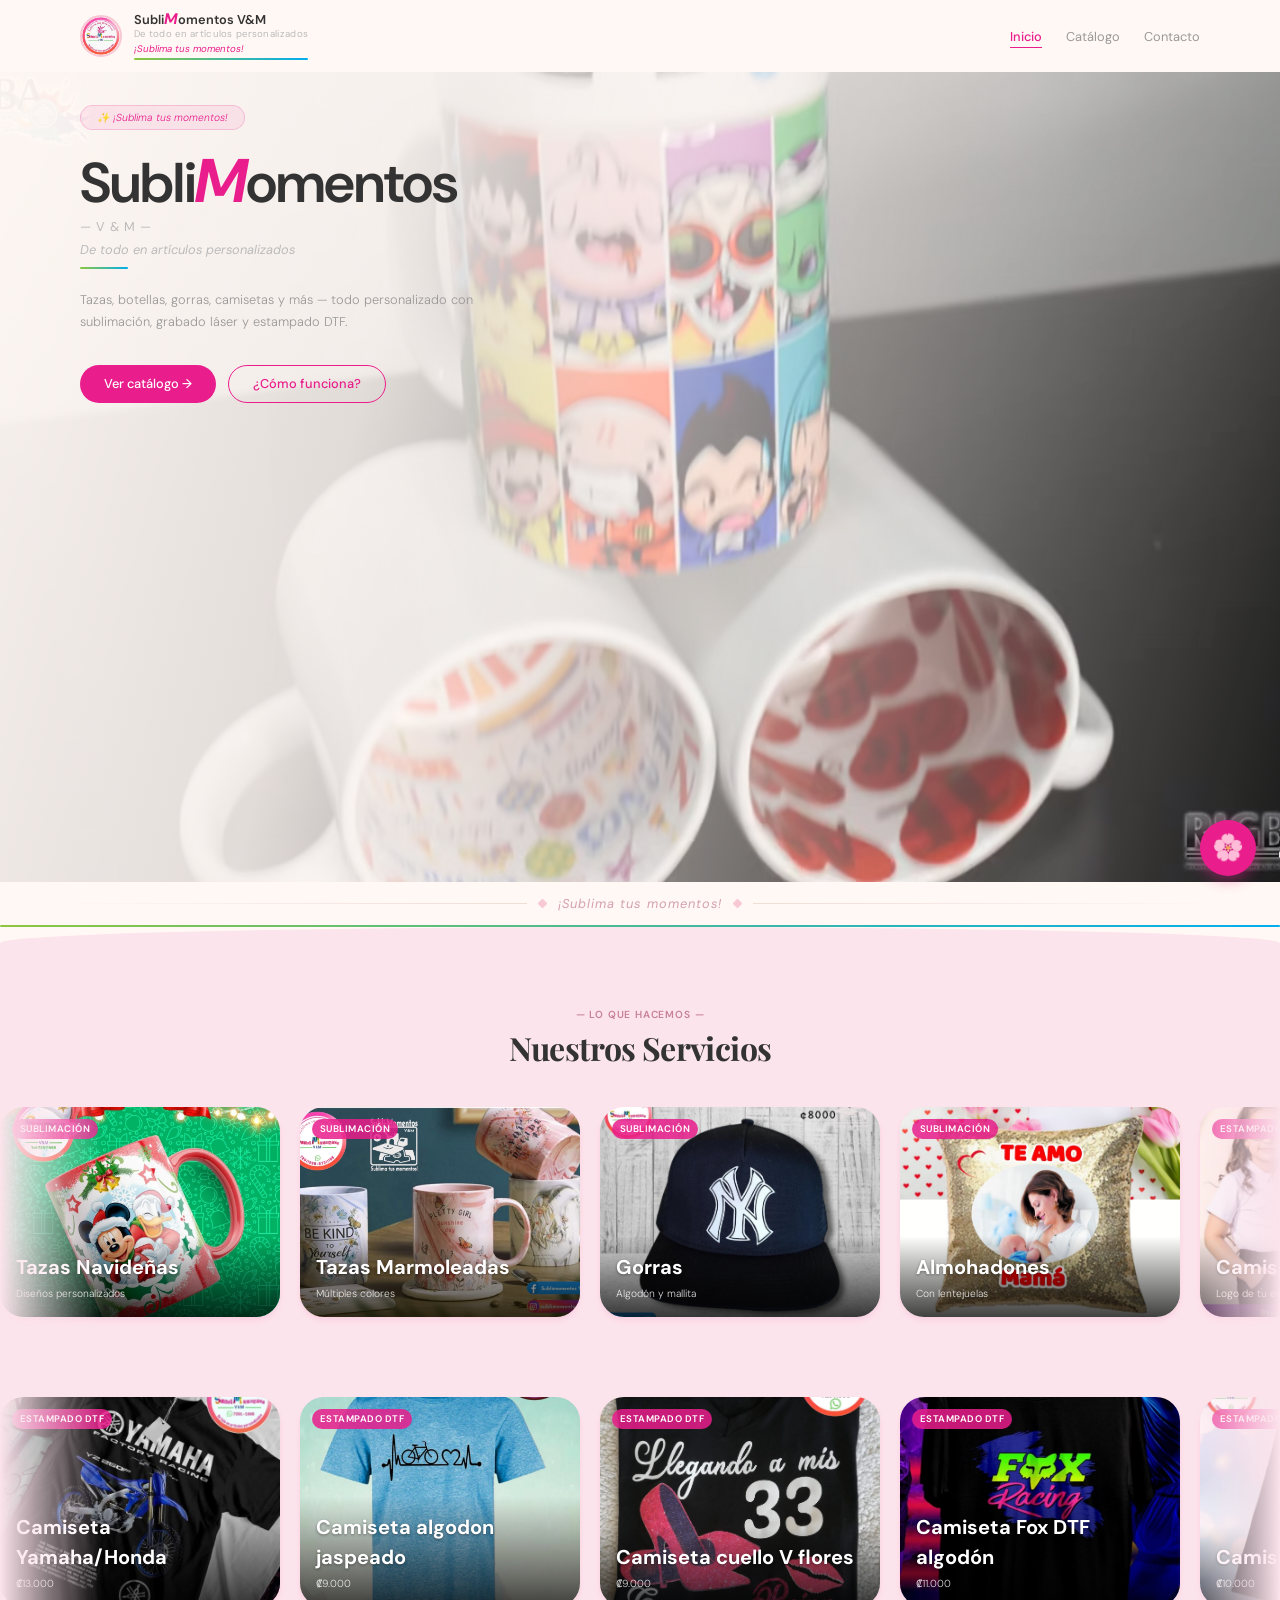
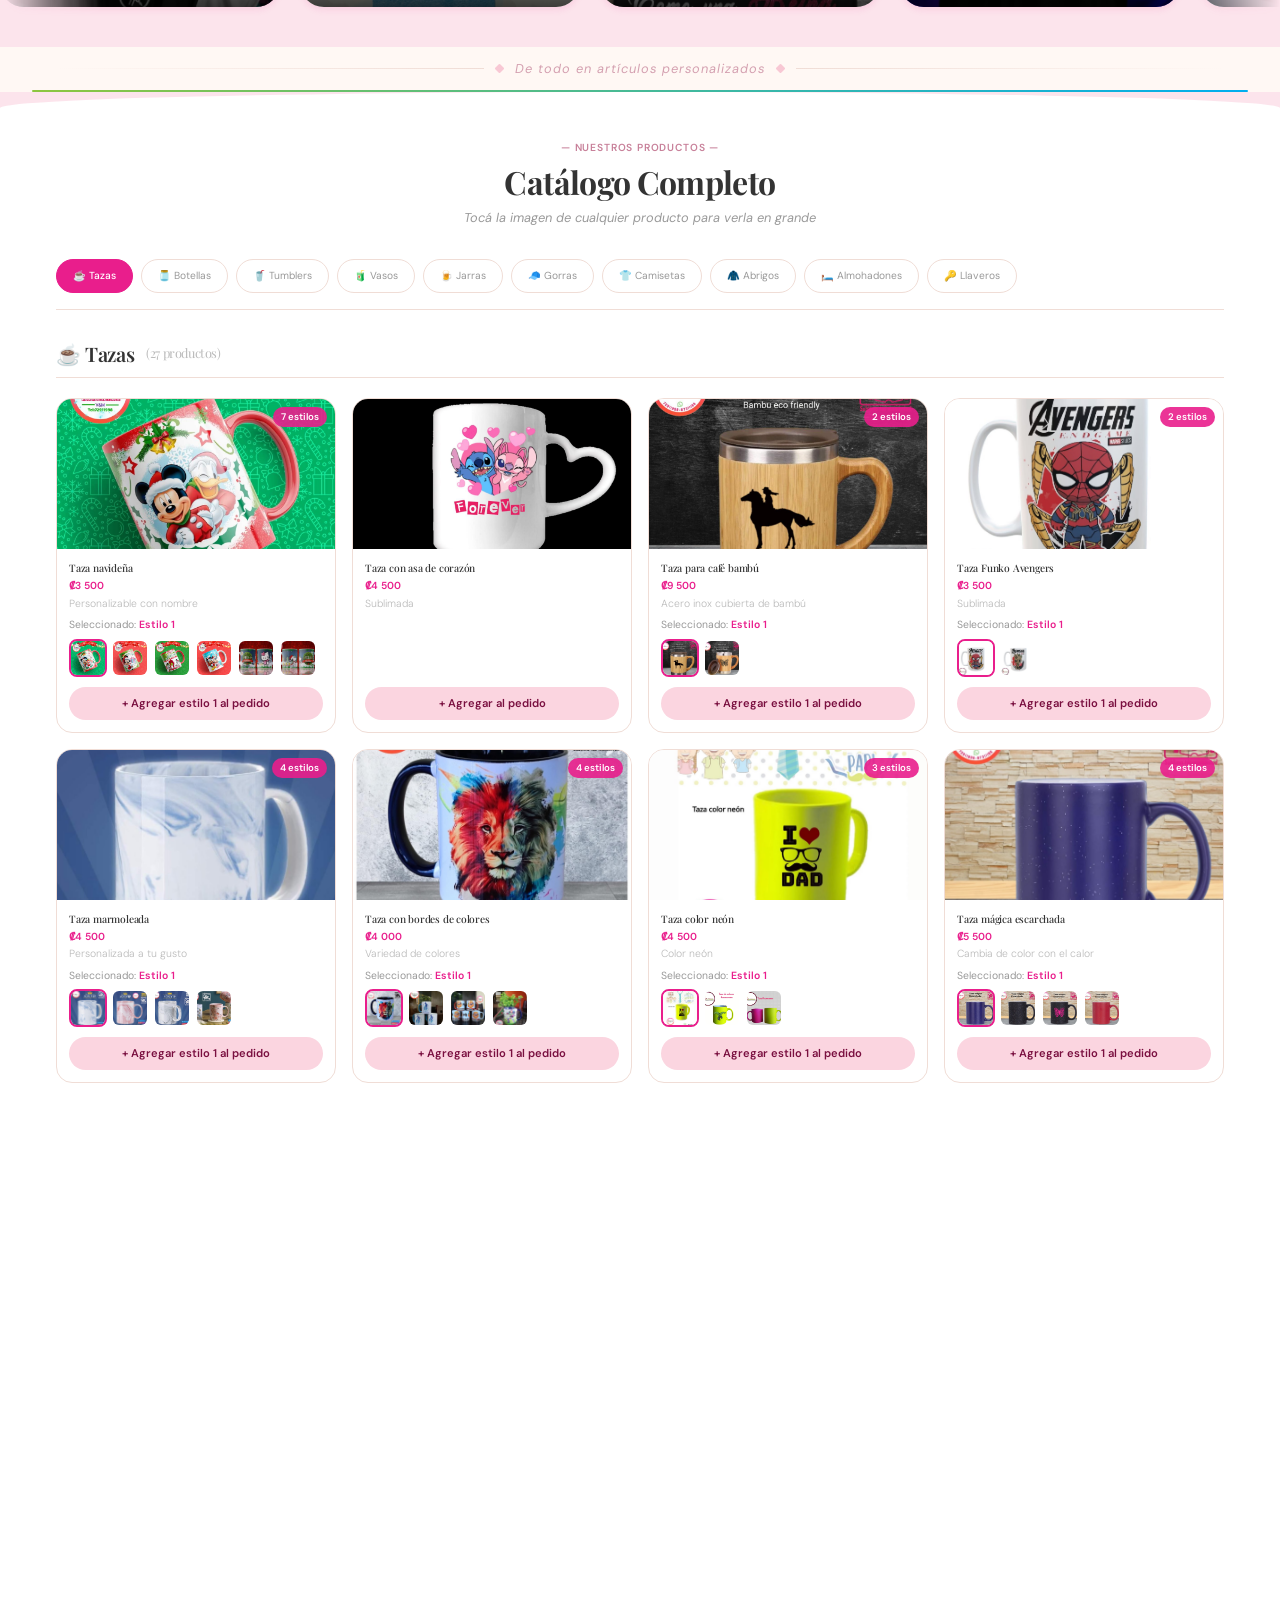
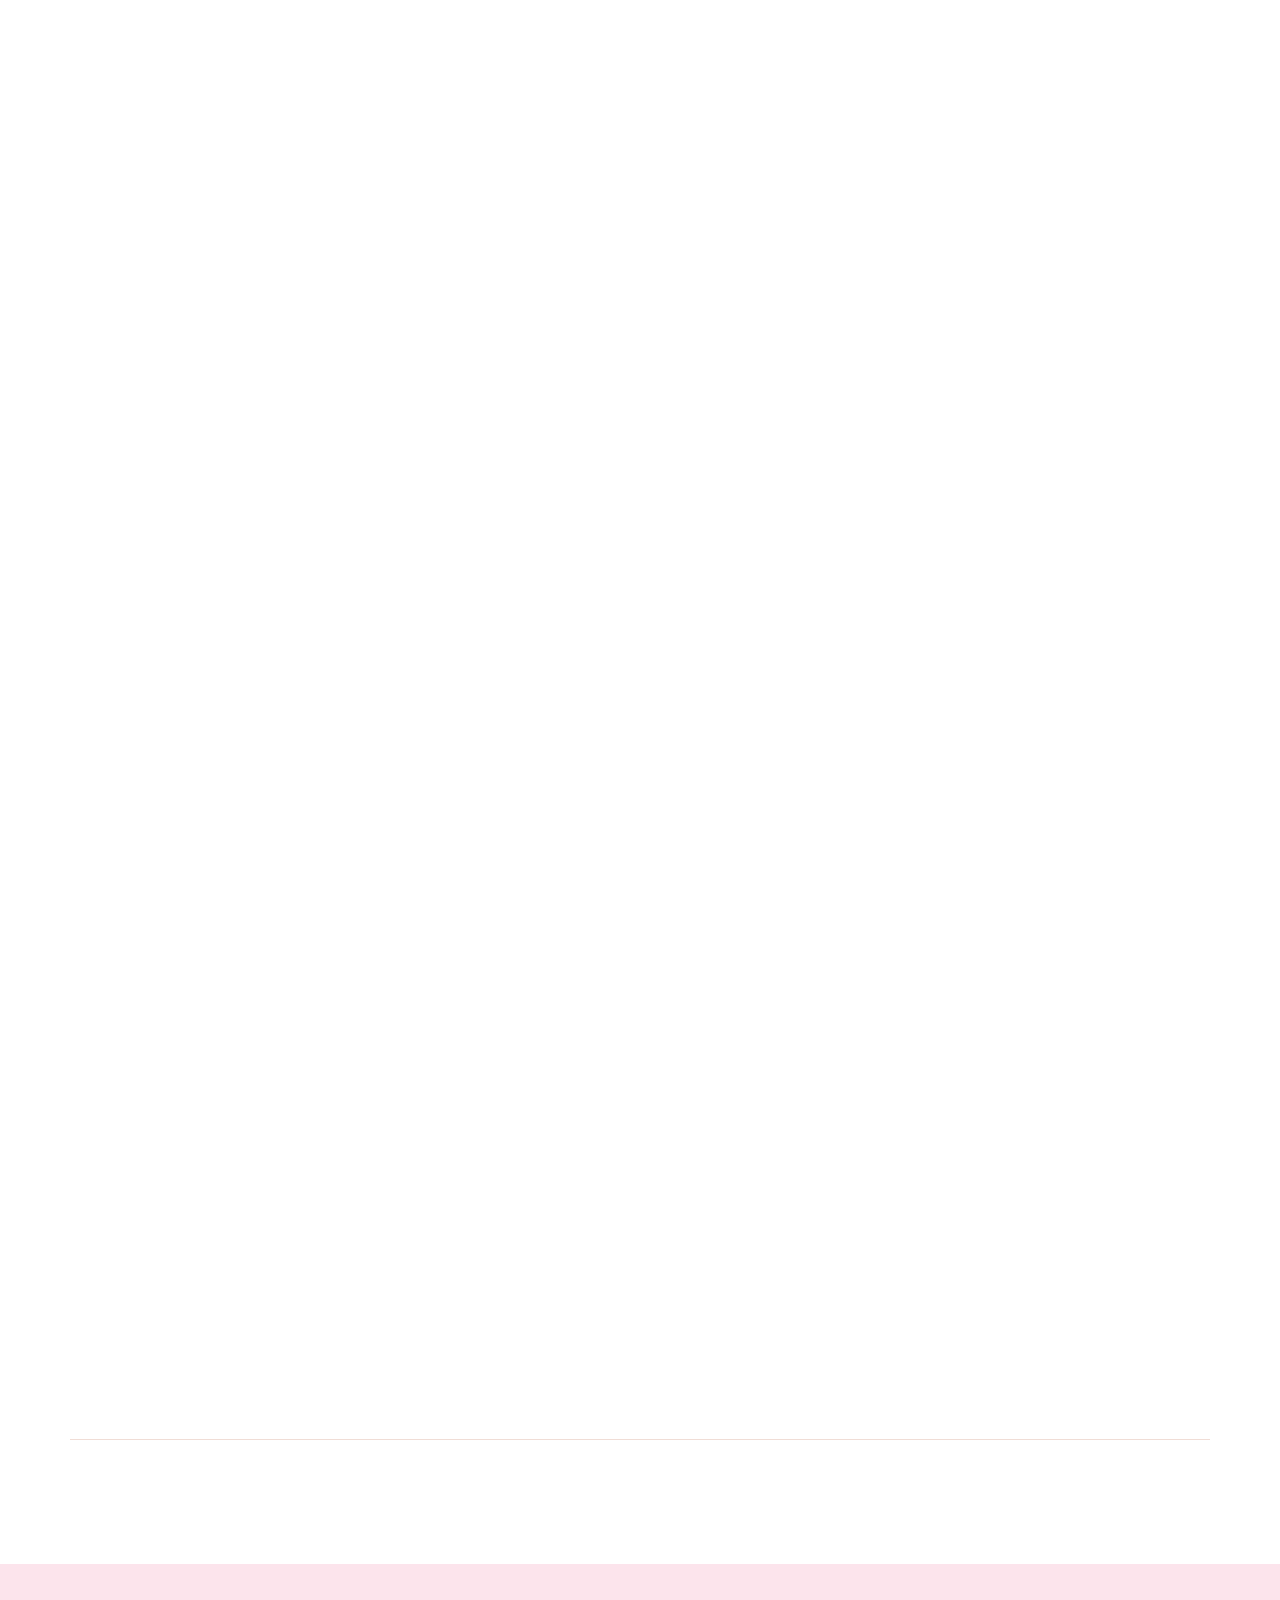
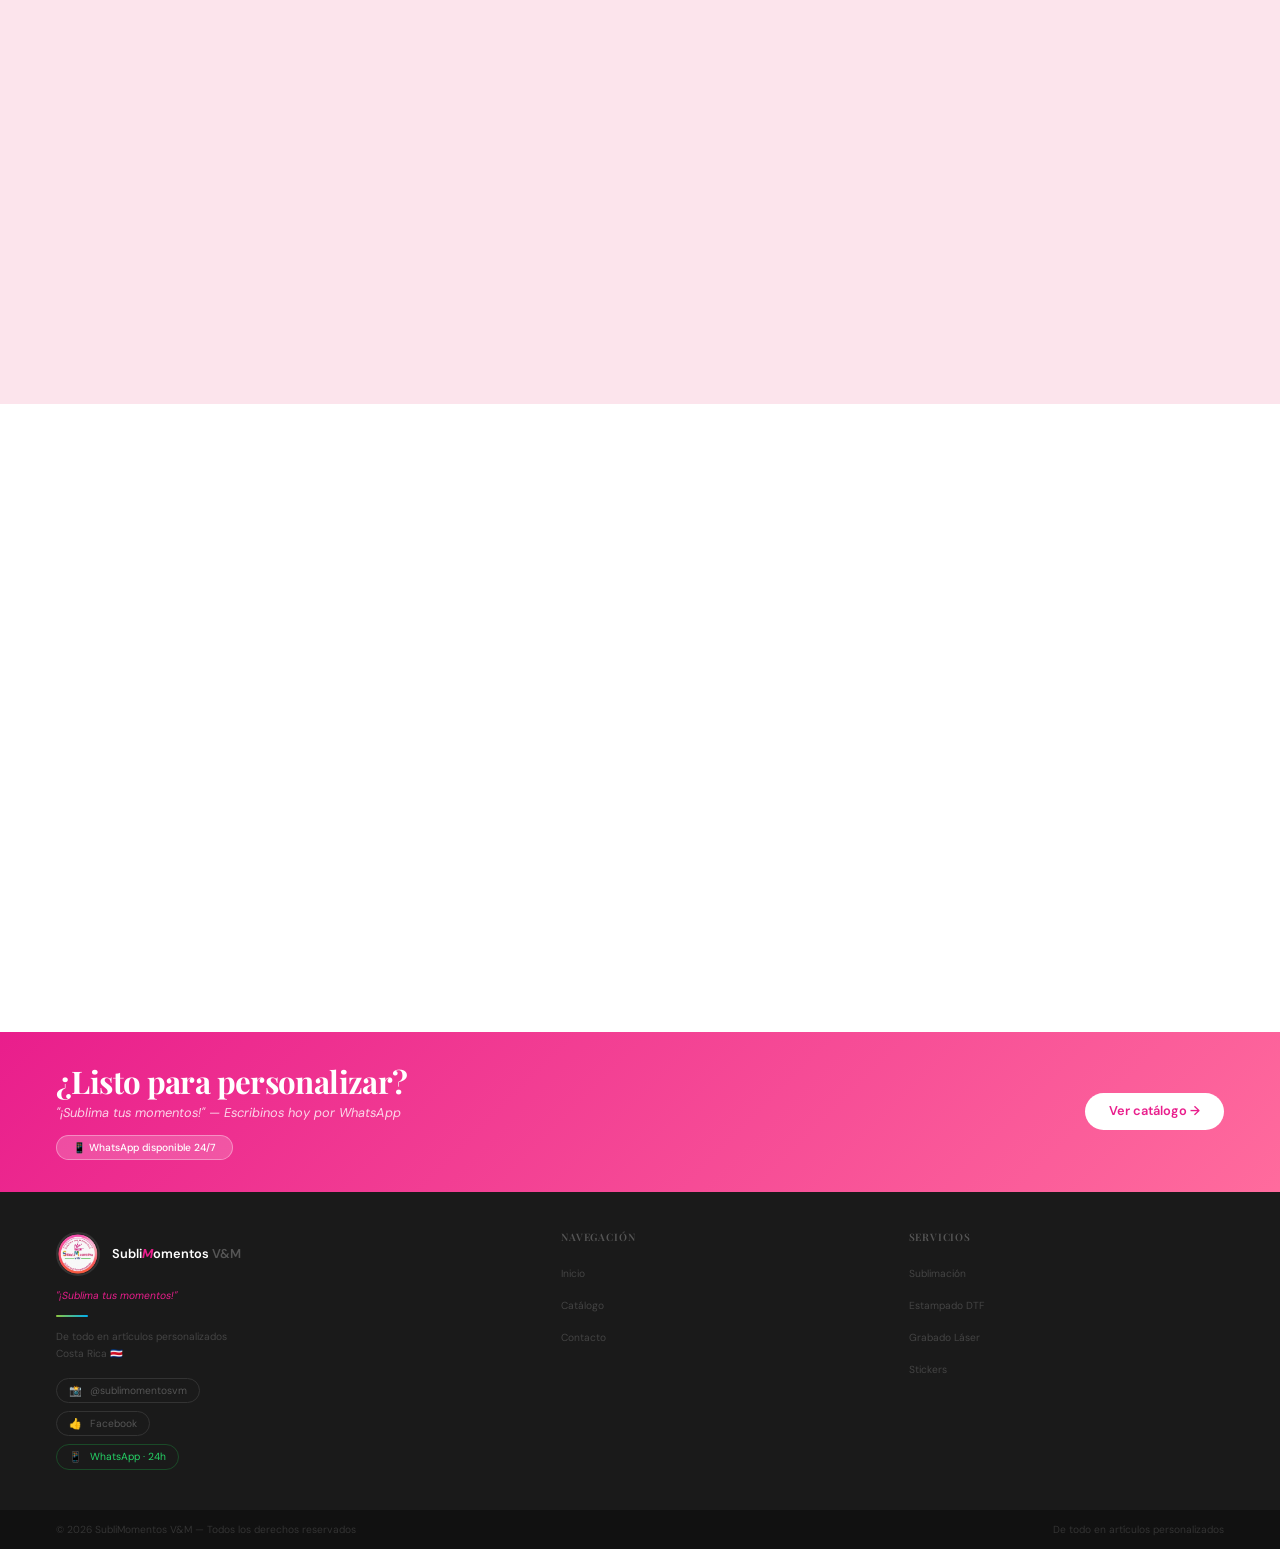
==== index.html @ 1ba8f108 "feat: Se agrego la primera version de la landing page" ====
<!doctype html>
<html lang="es-CR">
  <head>
    <meta charset="UTF-8" />
    <meta name="viewport" content="width=device-width, initial-scale=1.0" />
    <meta name="description" content="SubliMomentos V&M — De todo en artículos personalizados en Costa Rica." />
    <meta name="author" content="SubliMomentos V&M" />
    <meta property="og:title" content="SubliMomentos V&M — ¡Sublima tus momentos!" />
    <meta property="og:type"  content="website" />
    <title>SubliMomentos V&M — ¡Sublima tus momentos!</title>
    <link rel="stylesheet" href="styles/tokens.css" />
    <link rel="stylesheet" href="styles/main.css" />
    <link rel="stylesheet" href="styles/animations.css" />
    <link rel="preload" as="image" href="assets/icons/logo.png" />
    <!-- Three.js + loaders -->
    <script src="https://cdnjs.cloudflare.com/ajax/libs/three.js/r128/three.min.js"></script>
    <script src="https://cdn.jsdelivr.net/npm/three@0.128.0/examples/js/loaders/GLTFLoader.js"></script>
    <script src="https://cdn.jsdelivr.net/npm/three@0.128.0/examples/js/controls/OrbitControls.js"></script>
  </head>
  <body>

    <div id="header-placeholder"></div>
    <a href="#contenido-principal" class="sr-only">Saltar al contenido principal</a>

    <main id="contenido-principal" tabindex="-1">

      <!-- ================================================================
           HERO
           ================================================================ -->
      <section id="inicio" class="hero" aria-labelledby="hero-titulo">

        <video class="hero__video-bg" src="assets/videos/video-sublimacion.mp4"
          autoplay muted loop playsinline preload="auto"
          aria-label="Video del proceso de sublimación"></video>

        <div class="hero__overlay" aria-hidden="true"></div>

        <!-- TEXTO — arriba izquierda -->
        <div class="hero__inner">
          <div class="hero__contenido">
            <p class="hero__eyebrow" aria-hidden="true">✨ ¡Sublima tus momentos!</p>
            <div class="hero__titulo">
              <h1 id="hero-titulo" class="hero__nombre-marca marca__nombre">
                <span class="marca__subli">Subli</span><span class="marca__M">M</span><span class="marca__omentos">omentos</span>
              </h1>
              <span class="hero__vm">— V &amp; M —</span>
              <span class="hero__tagline">De todo en artículos personalizados</span>
              <div class="hero__linea-logo" aria-hidden="true"></div>
            </div>
            <p class="hero__descripcion">
              Tazas, botellas, gorras, camisetas y más — todo personalizado con
              sublimación, grabado láser y estampado DTF.
            </p>
            <div class="hero__acciones">
              <a href="#catalogo" class="btn btn--primario">Ver catálogo →</a>
              <a href="#proceso"  class="btn btn--secundario">¿Cómo funciona?</a>
            </div>
          </div>
        </div>

        <!-- TAZA 3D — derecha, centrada verticalmente -->
        <div class="hero__taza-3d" aria-hidden="true">
          <canvas id="taza-canvas" class="hero__taza-canvas"></canvas>
        </div>

      </section>

      <!-- Separador -->
      <div class="separador contenedor" aria-hidden="true">
        <div class="separador__linea"></div><div class="separador__rombo"></div>
        <span class="separador__texto">¡Sublima tus momentos!</span>
        <div class="separador__rombo"></div><div class="separador__linea separador__linea--derecha"></div>
      </div>
      <div class="linea-logo" aria-hidden="true"></div>
      <div class="ola ola--hacia-rosa" aria-hidden="true"></div>

      <!-- ================================================================
           SERVICIOS
           ================================================================ -->
      <section id="servicios" class="servicios" aria-labelledby="servicios-titulo">
        <div class="contenedor">
          <header class="seccion-header reveal-hidden">
            <p class="seccion-header__eyebrow">— Lo que hacemos —</p>
            <h2 id="servicios-titulo" class="seccion-header__titulo">Nuestros Servicios</h2>
          </header>
        </div>
        <div class="servicios-cinta" aria-label="Galería de servicios">
          <div class="servicios-cinta__pista">
            <div class="slide-servicio"><img src="assets/images/taza-navidad-1.png" alt="Taza navideña" class="slide-servicio__imagen" loading="lazy" /><div class="slide-servicio__badge">Sublimación</div><div class="slide-servicio__overlay"><p class="slide-servicio__titulo">Tazas Navideñas</p><p class="slide-servicio__desc">Diseños personalizados</p></div></div>
            <div class="slide-servicio"><img src="assets/images/taza-marmoleada-todas.jpeg" alt="Tazas marmoleadas" class="slide-servicio__imagen" loading="lazy" /><div class="slide-servicio__badge">Sublimación</div><div class="slide-servicio__overlay"><p class="slide-servicio__titulo">Tazas Marmoleadas</p><p class="slide-servicio__desc">Múltiples colores</p></div></div>
            <div class="slide-servicio"><img src="assets/images/gorra-plana.jpeg" alt="Gorra" class="slide-servicio__imagen" loading="lazy" /><div class="slide-servicio__badge">Sublimación</div><div class="slide-servicio__overlay"><p class="slide-servicio__titulo">Gorras</p><p class="slide-servicio__desc">Algodón y mallita</p></div></div>
            <div class="slide-servicio"><img src="assets/images/almohadones-lentejuelas-mama-1.jpeg" alt="Almohadón" class="slide-servicio__imagen" loading="lazy" /><div class="slide-servicio__badge">Sublimación</div><div class="slide-servicio__overlay"><p class="slide-servicio__titulo">Almohadones</p><p class="slide-servicio__desc">Con lentejuelas</p></div></div>
            <div class="slide-servicio"><img src="assets/images/camisas-estudiantiles.jpeg" alt="Camisas" class="slide-servicio__imagen" loading="lazy" /><div class="slide-servicio__badge">Estampado DTF</div><div class="slide-servicio__overlay"><p class="slide-servicio__titulo">Camisas Estudiantiles</p><p class="slide-servicio__desc">Logo de tu escuela</p></div></div>
            <div class="slide-servicio"><img src="assets/images/jarra-termica-1.jpeg" alt="Jarra" class="slide-servicio__imagen" loading="lazy" /><div class="slide-servicio__badge">Grabado Láser</div><div class="slide-servicio__overlay"><p class="slide-servicio__titulo">Jarras Térmicas</p><p class="slide-servicio__desc">Diseño permanente</p></div></div>
            <div class="slide-servicio"><img src="assets/images/vasos-plasticos-pajilla-1.jpeg" alt="Vasos" class="slide-servicio__imagen" loading="lazy" /><div class="slide-servicio__badge">Sublimación</div><div class="slide-servicio__overlay"><p class="slide-servicio__titulo">Vasos con Pajilla</p><p class="slide-servicio__desc">Personalizados</p></div></div>
            <div class="slide-servicio"><img src="assets/images/taza-escarchada-roja.jpeg" alt="Taza mágica" class="slide-servicio__imagen" loading="lazy" /><div class="slide-servicio__badge">Sublimación</div><div class="slide-servicio__overlay"><p class="slide-servicio__titulo">Tazas Mágicas</p><p class="slide-servicio__desc">Cambian de color</p></div></div>
            <div class="slide-servicio"><img src="assets/images/almohadon-datos-1.jpeg" alt="Almohadón datos" class="slide-servicio__imagen" loading="lazy" /><div class="slide-servicio__badge">Sublimación</div><div class="slide-servicio__overlay"><p class="slide-servicio__titulo">Almohadón con Datos</p><p class="slide-servicio__desc">Nombre y fecha</p></div></div>
            <div class="slide-servicio"><img src="assets/images/jarra-cervecera-1.jpeg" alt="Jarra cervecera" class="slide-servicio__imagen" loading="lazy" /><div class="slide-servicio__badge">Sublimación</div><div class="slide-servicio__overlay"><p class="slide-servicio__titulo">Jarras Cerveceras</p><p class="slide-servicio__desc">Ediciones especiales</p></div></div>
            <!-- SET 2 -->
            <div class="slide-servicio" aria-hidden="true"><img src="assets/images/taza-navidad-1.png" alt="" class="slide-servicio__imagen" loading="lazy" /><div class="slide-servicio__badge">Sublimación</div><div class="slide-servicio__overlay"><p class="slide-servicio__titulo">Tazas Navideñas</p><p class="slide-servicio__desc">Diseños personalizados</p></div></div>
            <div class="slide-servicio" aria-hidden="true"><img src="assets/images/taza-marmoleada-todas.jpeg" alt="" class="slide-servicio__imagen" loading="lazy" /><div class="slide-servicio__badge">Sublimación</div><div class="slide-servicio__overlay"><p class="slide-servicio__titulo">Tazas Marmoleadas</p><p class="slide-servicio__desc">Múltiples colores</p></div></div>
            <div class="slide-servicio" aria-hidden="true"><img src="assets/images/gorra-plana.jpeg" alt="" class="slide-servicio__imagen" loading="lazy" /><div class="slide-servicio__badge">Sublimación</div><div class="slide-servicio__overlay"><p class="slide-servicio__titulo">Gorras</p><p class="slide-servicio__desc">Algodón y mallita</p></div></div>
            <div class="slide-servicio" aria-hidden="true"><img src="assets/images/almohadones-lentejuelas-mama-1.jpeg" alt="" class="slide-servicio__imagen" loading="lazy" /><div class="slide-servicio__badge">Sublimación</div><div class="slide-servicio__overlay"><p class="slide-servicio__titulo">Almohadones</p><p class="slide-servicio__desc">Con lentejuelas</p></div></div>
            <div class="slide-servicio" aria-hidden="true"><img src="assets/images/camisas-estudiantiles.jpeg" alt="" class="slide-servicio__imagen" loading="lazy" /><div class="slide-servicio__badge">Estampado DTF</div><div class="slide-servicio__overlay"><p class="slide-servicio__titulo">Camisas Estudiantiles</p><p class="slide-servicio__desc">Logo de tu escuela</p></div></div>
            <div class="slide-servicio" aria-hidden="true"><img src="assets/images/jarra-termica-1.jpeg" alt="" class="slide-servicio__imagen" loading="lazy" /><div class="slide-servicio__badge">Grabado Láser</div><div class="slide-servicio__overlay"><p class="slide-servicio__titulo">Jarras Térmicas</p><p class="slide-servicio__desc">Diseño permanente</p></div></div>
            <div class="slide-servicio" aria-hidden="true"><img src="assets/images/vasos-plasticos-pajilla-1.jpeg" alt="" class="slide-servicio__imagen" loading="lazy" /><div class="slide-servicio__badge">Sublimación</div><div class="slide-servicio__overlay"><p class="slide-servicio__titulo">Vasos con Pajilla</p><p class="slide-servicio__desc">Personalizados</p></div></div>
            <div class="slide-servicio" aria-hidden="true"><img src="assets/images/taza-escarchada-roja.jpeg" alt="" class="slide-servicio__imagen" loading="lazy" /><div class="slide-servicio__badge">Sublimación</div><div class="slide-servicio__overlay"><p class="slide-servicio__titulo">Tazas Mágicas</p><p class="slide-servicio__desc">Cambian de color</p></div></div>
            <div class="slide-servicio" aria-hidden="true"><img src="assets/images/almohadon-datos-1.jpeg" alt="" class="slide-servicio__imagen" loading="lazy" /><div class="slide-servicio__badge">Sublimación</div><div class="slide-servicio__overlay"><p class="slide-servicio__titulo">Almohadón con Datos</p><p class="slide-servicio__desc">Nombre y fecha</p></div></div>
            <div class="slide-servicio" aria-hidden="true"><img src="assets/images/jarra-cervecera-1.jpeg" alt="" class="slide-servicio__imagen" loading="lazy" /><div class="slide-servicio__badge">Sublimación</div><div class="slide-servicio__overlay"><p class="slide-servicio__titulo">Jarras Cerveceras</p><p class="slide-servicio__desc">Ediciones especiales</p></div></div>
          </div>
        </div>

      <!-- ================================================================
           SEGUNDO CARRUSEL — Nuevos productos (dirección opuesta)
           ================================================================ -->
      <div class="servicios-cinta" aria-label="Galería de nuevos productos">
        <div class="servicios-cinta__pista servicios-cinta__pista--inversa">
            <div class="slide-servicio"><img src="assets/images/camiseta-yamaha-honda-tela-algodon-o-deportiva-1.jpeg" alt="Camiseta Yamaha/Honda" class="slide-servicio__imagen" loading="lazy" /><div class="slide-servicio__badge">Estampado DTF</div><div class="slide-servicio__overlay"><p class="slide-servicio__titulo">Camiseta Yamaha/Honda</p><p class="slide-servicio__desc">₡13.000</p></div></div>
            <div class="slide-servicio"><img src="assets/images/camiseta-algodon-jaspeado-1.jpeg" alt="Camiseta algodon jaspeado" class="slide-servicio__imagen" loading="lazy" /><div class="slide-servicio__badge">Estampado DTF</div><div class="slide-servicio__overlay"><p class="slide-servicio__titulo">Camiseta algodon jaspeado</p><p class="slide-servicio__desc">₡9.000</p></div></div>
            <div class="slide-servicio"><img src="assets/images/camiseta-cuello-v-color-negra-detalles-flores-1.jpeg" alt="Camiseta cuello V flores" class="slide-servicio__imagen" loading="lazy" /><div class="slide-servicio__badge">Estampado DTF</div><div class="slide-servicio__overlay"><p class="slide-servicio__titulo">Camiseta cuello V flores</p><p class="slide-servicio__desc">₡9.000</p></div></div>
            <div class="slide-servicio"><img src="assets/images/camiseta-de-algodon-coleccion-fox-personalizadas-con-dtf-1.jpeg" alt="Camiseta Fox DTF algodón" class="slide-servicio__imagen" loading="lazy" /><div class="slide-servicio__badge">Estampado DTF</div><div class="slide-servicio__overlay"><p class="slide-servicio__titulo">Camiseta Fox DTF algodón</p><p class="slide-servicio__desc">₡11.000</p></div></div>
            <div class="slide-servicio"><img src="assets/images/camiseta-negra-algodon-personalizada-con-dtf-1.jpeg" alt="Camiseta negra DTF" class="slide-servicio__imagen" loading="lazy" /><div class="slide-servicio__badge">Estampado DTF</div><div class="slide-servicio__overlay"><p class="slide-servicio__titulo">Camiseta negra DTF</p><p class="slide-servicio__desc">₡10.000</p></div></div>
            <div class="slide-servicio"><img src="assets/images/grabado-laser-1.jpeg" alt="Grabado Laser" class="slide-servicio__imagen" loading="lazy" /><div class="slide-servicio__badge">Grabado Láser</div><div class="slide-servicio__overlay"><p class="slide-servicio__titulo">Grabado Laser</p><p class="slide-servicio__desc">₡13.000</p></div></div>
            <div class="slide-servicio"><img src="assets/images/onz-tumbler-1.png" alt="Tumbler 20 oz" class="slide-servicio__imagen" loading="lazy" /><div class="slide-servicio__badge">Grabado Láser</div><div class="slide-servicio__overlay"><p class="slide-servicio__titulo">Tumbler 20 oz</p><p class="slide-servicio__desc">₡12.000</p></div></div>
            <div class="slide-servicio"><img src="assets/images/tumbler-1.jpeg" alt="Tumbler" class="slide-servicio__imagen" loading="lazy" /><div class="slide-servicio__badge">Grabado Láser</div><div class="slide-servicio__overlay"><p class="slide-servicio__titulo">Tumbler</p><p class="slide-servicio__desc">₡12.000</p></div></div>
            <div class="slide-servicio"><img src="assets/images/tumbler-degradado-1.jpeg" alt="Tumbler Degradado" class="slide-servicio__imagen" loading="lazy" /><div class="slide-servicio__badge">Grabado Láser</div><div class="slide-servicio__overlay"><p class="slide-servicio__titulo">Tumbler Degradado</p><p class="slide-servicio__desc">₡13.000</p></div></div>
            <div class="slide-servicio"><img src="assets/images/botella-bambu-1.png" alt="Botella bambu" class="slide-servicio__imagen" loading="lazy" /><div class="slide-servicio__badge">Personalizada</div><div class="slide-servicio__overlay"><p class="slide-servicio__titulo">Botella bambu</p><p class="slide-servicio__desc">₡15.000</p></div></div>
            <div class="slide-servicio"><img src="assets/images/botella-degradado-doble-acero-dise-u00f1os-en-grabado-laser-1.jpeg" alt="Botella degradado grabado láser" class="slide-servicio__imagen" loading="lazy" /><div class="slide-servicio__badge">Personalizada</div><div class="slide-servicio__overlay"><p class="slide-servicio__titulo">Botella degradado grabado láser</p><p class="slide-servicio__desc">₡16.000</p></div></div>
            <div class="slide-servicio"><img src="assets/images/botella-grabado-lazer-personalizada-1.jpeg" alt="Botella grabado lazer personalizada" class="slide-servicio__imagen" loading="lazy" /><div class="slide-servicio__badge">Personalizada</div><div class="slide-servicio__overlay"><p class="slide-servicio__titulo">Botella grabado lazer personalizada</p><p class="slide-servicio__desc">₡16.000</p></div></div>
            <div class="slide-servicio"><img src="assets/images/botella-tapa-rosca-con-pajilla-500-ml-1.jpeg" alt="Botella tapa rosca pajilla 500 ml" class="slide-servicio__imagen" loading="lazy" /><div class="slide-servicio__badge">Personalizada</div><div class="slide-servicio__overlay"><p class="slide-servicio__titulo">Botella tapa rosca pajilla 500 ml</p><p class="slide-servicio__desc">₡7.000</p></div></div>
            <div class="slide-servicio" aria-hidden="true"><img src="assets/images/camiseta-yamaha-honda-tela-algodon-o-deportiva-1.jpeg" alt="" class="slide-servicio__imagen" loading="lazy" /><div class="slide-servicio__badge">Estampado DTF</div><div class="slide-servicio__overlay"><p class="slide-servicio__titulo">Camiseta Yamaha/Honda</p><p class="slide-servicio__desc">₡13.000</p></div></div>
            <div class="slide-servicio" aria-hidden="true"><img src="assets/images/camiseta-algodon-jaspeado-1.jpeg" alt="" class="slide-servicio__imagen" loading="lazy" /><div class="slide-servicio__badge">Estampado DTF</div><div class="slide-servicio__overlay"><p class="slide-servicio__titulo">Camiseta algodon jaspeado</p><p class="slide-servicio__desc">₡9.000</p></div></div>
            <div class="slide-servicio" aria-hidden="true"><img src="assets/images/camiseta-cuello-v-color-negra-detalles-flores-1.jpeg" alt="" class="slide-servicio__imagen" loading="lazy" /><div class="slide-servicio__badge">Estampado DTF</div><div class="slide-servicio__overlay"><p class="slide-servicio__titulo">Camiseta cuello V flores</p><p class="slide-servicio__desc">₡9.000</p></div></div>
            <div class="slide-servicio" aria-hidden="true"><img src="assets/images/camiseta-de-algodon-coleccion-fox-personalizadas-con-dtf-1.jpeg" alt="" class="slide-servicio__imagen" loading="lazy" /><div class="slide-servicio__badge">Estampado DTF</div><div class="slide-servicio__overlay"><p class="slide-servicio__titulo">Camiseta Fox DTF algodón</p><p class="slide-servicio__desc">₡11.000</p></div></div>
            <div class="slide-servicio" aria-hidden="true"><img src="assets/images/camiseta-negra-algodon-personalizada-con-dtf-1.jpeg" alt="" class="slide-servicio__imagen" loading="lazy" /><div class="slide-servicio__badge">Estampado DTF</div><div class="slide-servicio__overlay"><p class="slide-servicio__titulo">Camiseta negra DTF</p><p class="slide-servicio__desc">₡10.000</p></div></div>
            <div class="slide-servicio" aria-hidden="true"><img src="assets/images/grabado-laser-1.jpeg" alt="" class="slide-servicio__imagen" loading="lazy" /><div class="slide-servicio__badge">Grabado Láser</div><div class="slide-servicio__overlay"><p class="slide-servicio__titulo">Grabado Laser</p><p class="slide-servicio__desc">₡13.000</p></div></div>
            <div class="slide-servicio" aria-hidden="true"><img src="assets/images/onz-tumbler-1.png" alt="" class="slide-servicio__imagen" loading="lazy" /><div class="slide-servicio__badge">Grabado Láser</div><div class="slide-servicio__overlay"><p class="slide-servicio__titulo">Tumbler 20 oz</p><p class="slide-servicio__desc">₡12.000</p></div></div>
            <div class="slide-servicio" aria-hidden="true"><img src="assets/images/tumbler-1.jpeg" alt="" class="slide-servicio__imagen" loading="lazy" /><div class="slide-servicio__badge">Grabado Láser</div><div class="slide-servicio__overlay"><p class="slide-servicio__titulo">Tumbler</p><p class="slide-servicio__desc">₡12.000</p></div></div>
            <div class="slide-servicio" aria-hidden="true"><img src="assets/images/tumbler-degradado-1.jpeg" alt="" class="slide-servicio__imagen" loading="lazy" /><div class="slide-servicio__badge">Grabado Láser</div><div class="slide-servicio__overlay"><p class="slide-servicio__titulo">Tumbler Degradado</p><p class="slide-servicio__desc">₡13.000</p></div></div>
            <div class="slide-servicio" aria-hidden="true"><img src="assets/images/botella-bambu-1.png" alt="" class="slide-servicio__imagen" loading="lazy" /><div class="slide-servicio__badge">Personalizada</div><div class="slide-servicio__overlay"><p class="slide-servicio__titulo">Botella bambu</p><p class="slide-servicio__desc">₡15.000</p></div></div>
            <div class="slide-servicio" aria-hidden="true"><img src="assets/images/botella-degradado-doble-acero-dise-u00f1os-en-grabado-laser-1.jpeg" alt="" class="slide-servicio__imagen" loading="lazy" /><div class="slide-servicio__badge">Personalizada</div><div class="slide-servicio__overlay"><p class="slide-servicio__titulo">Botella degradado grabado láser</p><p class="slide-servicio__desc">₡16.000</p></div></div>
            <div class="slide-servicio" aria-hidden="true"><img src="assets/images/botella-grabado-lazer-personalizada-1.jpeg" alt="" class="slide-servicio__imagen" loading="lazy" /><div class="slide-servicio__badge">Personalizada</div><div class="slide-servicio__overlay"><p class="slide-servicio__titulo">Botella grabado lazer personalizada</p><p class="slide-servicio__desc">₡16.000</p></div></div>
            <div class="slide-servicio" aria-hidden="true"><img src="assets/images/botella-tapa-rosca-con-pajilla-500-ml-1.jpeg" alt="" class="slide-servicio__imagen" loading="lazy" /><div class="slide-servicio__badge">Personalizada</div><div class="slide-servicio__overlay"><p class="slide-servicio__titulo">Botella tapa rosca pajilla 500 ml</p><p class="slide-servicio__desc">₡7.000</p></div></div>
        </div>
      </div>
      </section>

      <div class="separador contenedor" aria-hidden="true">
        <div class="separador__linea"></div><div class="separador__rombo"></div>
        <span class="separador__texto">De todo en artículos personalizados</span>
        <div class="separador__rombo"></div><div class="separador__linea separador__linea--derecha"></div>
      </div>
      <div class="linea-logo" style="margin-inline:2rem" aria-hidden="true"></div>
      <div class="ola ola--hacia-blanco" aria-hidden="true"></div>

      <!-- ================================================================
           CATÁLOGO
           ================================================================ -->
      <section id="catalogo" class="catalogo" aria-labelledby="catalogo-titulo">
        <div class="contenedor">
          <header class="seccion-header reveal-hidden">
            <p class="seccion-header__eyebrow">— Nuestros productos —</p>
            <h2 id="catalogo-titulo" class="seccion-header__titulo">Catálogo Completo</h2>
            <p style="font-size:var(--texto-sm);color:var(--texto-secundario);margin-top:0.5rem;font-style:italic">
              Tocá la imagen de cualquier producto para verla en grande
            </p>
          </header>
          <div class="catalogo__tabs" role="tablist" aria-label="Filtrar por categoría">
            <button class="catalogo__tab catalogo__tab--activo" role="tab" aria-selected="true"  tabindex="0"  data-categoria="tazas">☕ Tazas</button>
            <button class="catalogo__tab" role="tab" aria-selected="false" tabindex="-1" data-categoria="botellas">🫙 Botellas</button>
            <button class="catalogo__tab" role="tab" aria-selected="false" tabindex="-1" data-categoria="tumblers">🥤 Tumblers</button>
            <button class="catalogo__tab" role="tab" aria-selected="false" tabindex="-1" data-categoria="vasos">🧃 Vasos</button>
            <button class="catalogo__tab" role="tab" aria-selected="false" tabindex="-1" data-categoria="vasos_cafe">☕ Vasos Café</button>
            <button class="catalogo__tab" role="tab" aria-selected="false" tabindex="-1" data-categoria="jarras">🍺 Jarras</button>
            <button class="catalogo__tab" role="tab" aria-selected="false" tabindex="-1" data-categoria="gorras">🧢 Gorras</button>
            <button class="catalogo__tab" role="tab" aria-selected="false" tabindex="-1" data-categoria="camisetas">👕 Camisetas</button>
            <button class="catalogo__tab" role="tab" aria-selected="false" tabindex="-1" data-categoria="abrigos">🧥 Abrigos</button>
            <button class="catalogo__tab" role="tab" aria-selected="false" tabindex="-1" data-categoria="almohadones">🛏️ Almohadones</button>
            <button class="catalogo__tab" role="tab" aria-selected="false" tabindex="-1" data-categoria="llaveros">🔑 Llaveros</button>
          </div>
          <div id="productos-contenedor" aria-live="polite"></div>
        </div>
      </section>

      <!-- ================================================================
           PROCESO
           ================================================================ -->
      <section id="proceso" class="proceso" aria-labelledby="proceso-titulo">
        <div class="contenedor">
          <header class="seccion-header reveal-hidden">
            <p class="seccion-header__eyebrow">— Simple y rápido —</p>
            <h2 id="proceso-titulo" class="seccion-header__titulo">¿Cómo Funciona?</h2>
          </header>
          <ol class="proceso__pasos" role="list">
            <li class="proceso__paso reveal-hidden reveal-delay-1"><div class="proceso__numero" aria-hidden="true">1</div><p class="proceso__descripcion">Elegís el producto y el estilo que más te guste del catálogo</p></li>
            <li class="proceso__paso reveal-hidden reveal-delay-2"><div class="proceso__numero" aria-hidden="true">2</div><p class="proceso__descripcion">Nos enviás tu diseño o lo creamos juntos por WhatsApp</p></li>
            <li class="proceso__paso reveal-hidden reveal-delay-3"><div class="proceso__numero" aria-hidden="true">3</div><p class="proceso__descripcion">Confirmás el pedido y realizás el pago</p></li>
            <li class="proceso__paso reveal-hidden reveal-delay-4"><div class="proceso__numero" aria-hidden="true">4</div><p class="proceso__descripcion">Recibís tu artículo personalizado listo 🌸</p></li>
          </ol>
        </div>
      </section>


      <!-- ================================================================
           FAQ — Preguntas frecuentes
           ================================================================ -->
      <!-- ================================================================
           FAQ — Preguntas frecuentes (cuadrícula 2 columnas)
           ================================================================ -->
      <section id="faq" class="faq" aria-labelledby="faq-titulo">
        <div class="contenedor">
          <header class="seccion-header reveal-hidden">
            <p class="seccion-header__eyebrow">— Dudas comunes —</p>
            <h2 id="faq-titulo" class="seccion-header__titulo">Preguntas Frecuentes</h2>
          </header>
          <div class="faq__grilla">

            <details class="faq__card reveal-hidden reveal-delay-1">
              <summary class="faq__card-q">
                <span class="faq__card-icono" aria-hidden="true">⏱️</span>
                <span>¿Cuánto tarda mi pedido?</span>
                <span class="faq__card-chevron" aria-hidden="true">+</span>
              </summary>
              <p class="faq__card-a">Entre 2 y 5 días hábiles. Te confirmamos el tiempo exacto por WhatsApp al hacer tu pedido.</p>
            </details>

            <details class="faq__card reveal-hidden reveal-delay-2">
              <summary class="faq__card-q">
                <span class="faq__card-icono" aria-hidden="true">💳</span>
                <span>¿Cómo realizo el pago?</span>
                <span class="faq__card-chevron" aria-hidden="true">+</span>
              </summary>
              <p class="faq__card-a">Aceptamos SINPE Móvil y transferencia bancaria. Coordinamos los detalles por WhatsApp.</p>
            </details>

            <details class="faq__card reveal-hidden reveal-delay-3">
              <summary class="faq__card-q">
                <span class="faq__card-icono" aria-hidden="true">🚚</span>
                <span>¿Hacen envíos a todo Costa Rica?</span>
                <span class="faq__card-chevron" aria-hidden="true">+</span>
              </summary>
              <p class="faq__card-a">Sí, por Correos de Costa Rica a todo el país. También podés coordinar entrega personal según la zona.</p>
            </details>

            <details class="faq__card reveal-hidden reveal-delay-4">
              <summary class="faq__card-q">
                <span class="faq__card-icono" aria-hidden="true">🎨</span>
                <span>¿Puedo enviar mi propio diseño?</span>
                <span class="faq__card-chevron" aria-hidden="true">+</span>
              </summary>
              <p class="faq__card-a">¡Claro! Envianos tu diseño o idea por WhatsApp. Si no tenés diseño, lo creamos juntos sin costo adicional.</p>
            </details>

            <details class="faq__card reveal-hidden reveal-delay-1">
              <summary class="faq__card-q">
                <span class="faq__card-icono" aria-hidden="true">📦</span>
                <span>¿Trabajan con mis productos?</span>
                <span class="faq__card-chevron" aria-hidden="true">+</span>
              </summary>
              <p class="faq__card-a">No, solo trabajamos con nuestros productos del catálogo para garantizar la calidad del resultado final.</p>
            </details>

            <details class="faq__card reveal-hidden reveal-delay-2">
              <summary class="faq__card-q">
                <span class="faq__card-icono" aria-hidden="true">1️⃣</span>
                <span>¿Cuál es el pedido mínimo?</span>
                <span class="faq__card-chevron" aria-hidden="true">+</span>
              </summary>
              <p class="faq__card-a">No hay pedido mínimo. Podés pedir desde una unidad. Para pedidos grandes consultá precios especiales.</p>
            </details>

          </div>
        </div>
      </section>


      <!-- ================================================================
           UBICACIÓN — Dónde estamos
           ================================================================ -->
      <section id="ubicacion" class="ubicacion" aria-labelledby="ubicacion-titulo">
        <div class="contenedor">
          <header class="seccion-header reveal-hidden">
            <p class="seccion-header__eyebrow">— Encontranos —</p>
            <h2 id="ubicacion-titulo" class="seccion-header__titulo">Nuestra Ubicación</h2>
            <p style="font-size:var(--texto-sm);color:var(--texto-secundario);margin-top:0.5rem;font-style:italic">
              Entregas a domicilio y envíos a todo Costa Rica 🇨🇷
            </p>
          </header>
          <div class="ubicacion__grilla">
            <div class="ubicacion__mapa reveal-hidden">
              <iframe
                src="https://maps.google.com/maps?q=10.5248918,-84.2608738&z=16&hl=es&output=embed"
                width="100%"
                height="380"
                style="border:0;border-radius:16px;"
                allowfullscreen=""
                loading="lazy"
                referrerpolicy="no-referrer-when-downgrade"
                title="Mapa de ubicación de SubliMomentos V&M">
              </iframe>
            </div>
            <aside class="ubicacion__info reveal-hidden reveal-delay-2">
              <h3 class="ubicacion__info-titulo">Información de entrega</h3>
              <div class="ubicacion__item">
                <span class="ubicacion__item-emoji" aria-hidden="true">📍</span>
                <div>
                  <h4 class="ubicacion__item-titulo">Zona</h4>
                  <p class="ubicacion__item-desc">San Carlos, Costa Rica</p>
                </div>
              </div>
              <div class="ubicacion__item">
                <span class="ubicacion__item-emoji" aria-hidden="true">🚚</span>
                <div>
                  <h4 class="ubicacion__item-titulo">Envíos</h4>
                  <p class="ubicacion__item-desc">A todo el país por Correos de Costa Rica</p>
                </div>
              </div>
              <div class="ubicacion__item">
                <span class="ubicacion__item-emoji" aria-hidden="true">🤝</span>
                <div>
                  <h4 class="ubicacion__item-titulo">Entrega personal</h4>
                  <p class="ubicacion__item-desc">Coordinable según la zona</p>
                </div>
              </div>
              <div class="ubicacion__item">
                <span class="ubicacion__item-emoji" aria-hidden="true">💬</span>
                <div>
                  <h4 class="ubicacion__item-titulo">WhatsApp 24/7</h4>
                  <p class="ubicacion__item-desc">Respondemos todos los días</p>
                </div>
              </div>
            </aside>
          </div>
        </div>
      </section>

      <section class="cta-strip" aria-labelledby="cta-titulo">
        <div class="cta-strip__inner">
          <div>
            <h2 id="cta-titulo" class="cta-strip__titulo">¿Listo para personalizar?</h2>
            <p class="cta-strip__subtitulo">"¡Sublima tus momentos!" — Escribinos hoy por WhatsApp</p>
            <span class="cta-strip__badge-wa" aria-label="WhatsApp disponible 24 horas, 7 días">📱 WhatsApp disponible 24/7</span>
          </div>
          <a href="#catalogo" class="btn btn--primario cta-strip__btn">Ver catálogo →</a>
        </div>
      </section>

    </main>


    <!-- Botón volver arriba -->
    <button class="btn-arriba" id="btn-arriba" aria-label="Volver al inicio de la página">
      <svg xmlns="http://www.w3.org/2000/svg" viewBox="0 0 24 24" fill="none" stroke="currentColor" stroke-width="2.5" stroke-linecap="round" stroke-linejoin="round" width="22" height="22" aria-hidden="true">
        <polyline points="18 15 12 9 6 15"/>
      </svg>
    </button>


    <!-- SPEED DIAL flotante permanente -->
    <div class="speed-dial" id="speed-dial" aria-label="Redes sociales y contacto">

  <div class="speed-dial__items" id="speed-dial-items" aria-hidden="true">

    <!-- 1. WhatsApp -->
    <div class="speed-dial__item">
      <a href="https://wa.me/50687704881"
         target="_blank" rel="noopener noreferrer"
         class="speed-dial__btn speed-dial__btn--wa"
         aria-label="Escribir por WhatsApp">
        <svg xmlns="http://www.w3.org/2000/svg" viewBox="0 0 24 24" fill="white" width="24" height="24" aria-hidden="true">
          <path d="M17.472 14.382c-.297-.149-1.758-.867-2.03-.967-.273-.099-.471-.148-.67.15-.197.297-.767.966-.94 1.164-.173.199-.347.223-.644.075-.297-.15-1.255-.463-2.39-1.475-.883-.788-1.48-1.761-1.653-2.059-.173-.297-.018-.458.13-.606.134-.133.298-.347.446-.52.149-.174.198-.298.298-.497.099-.198.05-.371-.025-.52-.075-.149-.669-1.612-.916-2.207-.242-.579-.487-.5-.669-.51-.173-.008-.371-.01-.57-.01-.198 0-.52.074-.792.372-.272.297-1.04 1.016-1.04 2.479 0 1.462 1.065 2.875 1.213 3.074.149.198 2.096 3.2 5.077 4.487.709.306 1.262.489 1.694.625.712.227 1.36.195 1.871.118.571-.085 1.758-.719 2.006-1.413.248-.694.248-1.289.173-1.413-.074-.124-.272-.198-.57-.347m-5.421 7.403h-.004a9.87 9.87 0 01-5.031-1.378l-.361-.214-3.741.982.998-3.648-.235-.374a9.86 9.86 0 01-1.51-5.26c.001-5.45 4.436-9.884 9.888-9.884 2.64 0 5.122 1.03 6.988 2.898a9.825 9.825 0 012.893 6.994c-.003 5.45-4.437 9.884-9.885 9.884m8.413-18.297A11.815 11.815 0 0012.05 0C5.495 0 .16 5.335.157 11.892c0 2.096.547 4.142 1.588 5.945L.057 24l6.305-1.654a11.882 11.882 0 005.683 1.448h.005c6.554 0 11.89-5.335 11.893-11.893a11.821 11.821 0 00-3.48-8.413z"/>
        </svg>
      </a>
    </div>

    <!-- 2. Instagram -->
    <div class="speed-dial__item">
      <a href="https://www.instagram.com/sublimomentosvm?igsh=MWJod3g0YnMzZTlsOQ=="
         target="_blank" rel="noopener noreferrer"
         class="speed-dial__btn speed-dial__btn--ig"
         aria-label="Ver Instagram de SubliMomentos">
        <svg xmlns="http://www.w3.org/2000/svg" viewBox="0 0 24 24" fill="white" width="24" height="24" aria-hidden="true">
          <path d="M12 2.163c3.204 0 3.584.012 4.85.07 3.252.148 4.771 1.691 4.919 4.919.058 1.265.069 1.645.069 4.849 0 3.205-.012 3.584-.069 4.849-.149 3.225-1.664 4.771-4.919 4.919-1.266.058-1.644.07-4.85.07-3.204 0-3.584-.012-4.849-.07-3.26-.149-4.771-1.699-4.919-4.92-.058-1.265-.07-1.644-.07-4.849 0-3.204.013-3.583.07-4.849.149-3.227 1.664-4.771 4.919-4.919 1.266-.057 1.645-.069 4.849-.069zM12 0C8.741 0 8.333.014 7.053.072 2.695.272.273 2.69.073 7.052.014 8.333 0 8.741 0 12c0 3.259.014 3.668.072 4.948.2 4.358 2.618 6.78 6.98 6.98C8.333 23.986 8.741 24 12 24c3.259 0 3.668-.014 4.948-.072 4.354-.2 6.782-2.618 6.979-6.98.059-1.28.073-1.689.073-4.948 0-3.259-.014-3.667-.072-4.947-.196-4.354-2.617-6.78-6.979-6.98C15.668.014 15.259 0 12 0zm0 5.838a6.162 6.162 0 100 12.324 6.162 6.162 0 000-12.324zM12 16a4 4 0 110-8 4 4 0 010 8zm6.406-11.845a1.44 1.44 0 100 2.881 1.44 1.44 0 000-2.881z"/>
        </svg>
      </a>
    </div>

    <!-- 3. Facebook -->
    <div class="speed-dial__item">
      <a href="https://www.facebook.com/share/1Cre2qBfp6/?mibextid=wwXIfr"
         target="_blank" rel="noopener noreferrer"
         class="speed-dial__btn speed-dial__btn--fb"
         aria-label="Ver Facebook de SubliMomentos">
        <svg xmlns="http://www.w3.org/2000/svg" viewBox="0 0 24 24" fill="white" width="24" height="24" aria-hidden="true">
          <path d="M24 12.073c0-6.627-5.373-12-12-12s-12 5.373-12 12c0 5.99 4.388 10.954 10.125 11.854v-8.385H7.078v-3.47h3.047V9.43c0-3.007 1.792-4.669 4.533-4.669 1.312 0 2.686.235 2.686.235v2.953H15.83c-1.491 0-1.956.925-1.956 1.874v2.25h3.328l-.532 3.47h-2.796v8.385C19.612 23.027 24 18.062 24 12.073z"/>
        </svg>
      </a>
    </div>

  </div>

  <!-- Botón principal — ícono de compartir -->
  <button
    class="speed-dial__trigger"
    id="speed-dial-trigger"
    aria-label="Abrir redes sociales"
    aria-expanded="false"
  >
    <span class="speed-dial__flor" aria-hidden="true">🌸</span>
  </button>

</div>

    <div id="footer-placeholder"></div>
    <script src="scripts/main.js"></script>

    <!-- ================================================================
         TAZA 3D — Three.js + OrbitControls
         Rota sola, se puede mover con mouse/dedo
         Archivo: assets/taza-3d.glb
         ================================================================ -->
    <script>
    (function () {
      function iniciarTaza3D() {
        var canvas  = document.getElementById("taza-canvas");
        var wrapper = canvas ? canvas.parentElement : null;
        if (!canvas || !wrapper || typeof THREE === "undefined") return;

        var W = wrapper.offsetWidth  || 380;
        var H = wrapper.offsetHeight || 440;

        /* Renderer transparente */
        var renderer = new THREE.WebGLRenderer({ canvas: canvas, alpha: true, antialias: true });
        renderer.setPixelRatio(Math.min(window.devicePixelRatio, 2));
        renderer.outputEncoding = THREE.sRGBEncoding;
        renderer.setSize(W, H);

        /* Escena + cámara */
        var scene  = new THREE.Scene();
        var camera = new THREE.PerspectiveCamera(30, W / H, 0.1, 100);
        camera.position.set(0, 0.9, 4);

        /* Luces */
        scene.add(new THREE.AmbientLight(0xffffff, 0.9));
        var sun = new THREE.DirectionalLight(0xffffff, 1.4);
        sun.position.set(3, 5, 4);
        scene.add(sun);
        var fill = new THREE.DirectionalLight(0xfff0f5, 0.5);
        fill.position.set(-3, 0, -2);
        scene.add(fill);

        /* OrbitControls — rota sola + se puede mover con mouse/dedo */
        var controls = new THREE.OrbitControls(camera, renderer.domElement);
        controls.enableDamping   = true;
        controls.dampingFactor   = 0.06;
        controls.autoRotate      = true;
        controls.autoRotateSpeed = 2.5;
        controls.enableZoom      = false;   /* sin zoom para no interferir con el scroll */
        controls.enablePan       = false;
        controls.minPolarAngle   = Math.PI * 0.38;
        controls.maxPolarAngle   = Math.PI * 0.52;

        /* Carga del GLB */
        var loader = new THREE.GLTFLoader();
        loader.load(
          "assets/taza-3d.glb",
          function (gltf) {
            var model = gltf.scene;
            /* Centrado y escala automática */
            var box    = new THREE.Box3().setFromObject(model);
            var center = box.getCenter(new THREE.Vector3());
            var size   = box.getSize(new THREE.Vector3());
            var escala = 1.8 / Math.max(size.x, size.y, size.z);
            model.scale.setScalar(escala);
            model.position.sub(center.multiplyScalar(escala));
            scene.add(model);
          },
          undefined,
          function (err) { console.warn("taza-3d.glb no encontrado:", err); }
        );

        /* Loop de animación */
        function animar() {
          requestAnimationFrame(animar);
          controls.update();          /* requerido para damping y autoRotate */
          renderer.render(scene, camera);
        }
        animar();

        /* Resize responsivo */
        window.addEventListener("resize", function () {
          var w2 = wrapper.offsetWidth  || 380;
          var h2 = wrapper.offsetHeight || 440;
          camera.aspect = w2 / h2;
          camera.updateProjectionMatrix();
          renderer.setSize(w2, h2);
        });
      }

      if (document.readyState === "loading") {
        document.addEventListener("DOMContentLoaded", iniciarTaza3D);
      } else {
        iniciarTaza3D();
      }
    })();
    </script>

  </body>
</html>
---- styles/tokens.css ----
/* ==========================================================================
   SUBLIMOMENTOS V&M — Tokens de diseño
   Archivo: styles/tokens.css
   Descripción: Variables globales de color, tipografía, espaciado y layout.
   ========================================================================== */

/* --- 01. Importación de tipografías --- */
@import url("https://fonts.googleapis.com/css2?family=Playfair+Display:ital,wght@0,700;0,900;1,700&family=DM+Sans:ital,opsz,wght@0,9..40,300;0,9..40,400;0,9..40,500;0,9..40,600;1,9..40,300&display=swap");

/* --- 02. Variables globales (:root) --- */
:root {

  /* ----------------------------------------------------------
     PRIMITIVOS DE COLOR
  */

  /* Rosa — color principal del negocio */
  --color-rosa-50:  #fff0f5;
  --color-rosa-100: #fce4ec;
  --color-rosa-200: #f8c8d4;
  --color-rosa-pastel: #fbd5e0;   /* Botón agregar suave */
  --color-rosa-300: #f48fb1;
  --color-rosa-500: #e91e8c;   /* Principal */
  --color-rosa-600: #d4177a;
  --color-rosa-700: #b5145f;

  /* Coral — secundario */
  --color-coral-400: #ff8fab;
  --color-coral-500: #ff6b9d;

  /* Neutros cálidos */
  --color-neutro-50:  #fff8f4;   /* Fondo de página */
  --color-neutro-100: #f5efe9;
  --color-neutro-200: #e8ddd5;
  --color-neutro-400: #b0998a;
  --color-neutro-600: #6b5a4e;
  --color-neutro-800: #333333;   /* Texto principal */
  --color-neutro-900: #1a1a1a;   /* Footer oscuro  */

  /* Absolutos */
  --color-blanco: #ffffff;
  --color-negro:  #000000;

  /* Acentos del logo */
  --color-verde: #8dc63f;
  --color-azul:  #00aeef;

  /* ----------------------------------------------------------
     TOKENS SEMÁNTICOS — Los que se usan en main.css
  */

  /* Fondos */
  --fondo-pagina:    var(--color-neutro-50);
  --fondo-alternado: var(--color-rosa-100);
  --fondo-tarjeta:   var(--color-blanco);
  --fondo-oscuro:    var(--color-neutro-900);
  --fondo-nav:       var(--color-neutro-50);

  /* Bordes */
  --borde-suave:   #f0ddd6;
  --borde-tarjeta: #f0ddd6;
  --borde-fuerte:  var(--color-rosa-200);

  /* Textos */
  --texto-principal:    var(--color-neutro-800);
  --texto-headings:     var(--color-neutro-800);
  --texto-secundario:   #999999;
  --texto-muted:        #bbbbbb;
  --texto-sobre-oscuro: var(--color-blanco);
  --texto-acento:       var(--color-rosa-500);

  /* CTA — Botón principal */
  --cta-fondo:       var(--color-rosa-500);
  --cta-fondo-hover: var(--color-rosa-600);
  --cta-texto:       var(--color-blanco);

  /* Botón secundario */
  --btn-sec-borde: var(--color-rosa-500);
  --btn-sec-texto: var(--color-rosa-500);

  /* Foco */
  --color-foco: var(--color-rosa-500);

  /* Línea degradada del logo */
  --linea-logo: linear-gradient(90deg, var(--color-verde), var(--color-azul));

  /* ----------------------------------------------------------
     TIPOGRAFÍA
  */

  --fuente-display: "Playfair Display", Georgia, "Times New Roman", serif;
  --fuente-cuerpo:  "DM Sans", "Segoe UI", Helvetica, sans-serif;

  /* Escala tipográfica — Tercera Mayor (1.25) */
  --texto-xs:   0.64rem;   /*  ~10px */
  --texto-sm:   0.8rem;    /*  ~13px */
  --texto-base: 1rem;      /*   16px */
  --texto-md:   1.25rem;   /*   20px */
  --texto-lg:   1.563rem;  /*   25px */
  --texto-xl:   1.953rem;  /*   31px */
  --texto-2xl:  2.441rem;  /*   39px */
  --texto-3xl:  3.052rem;  /*   49px */

  /* Texto fluido */
  --texto-hero:    clamp(1.8rem, 4vw + 1rem, 3.5rem);
  --texto-seccion: clamp(1.3rem, 2.5vw + 0.5rem, 2rem);

  /* Pesos */
  --peso-ligero:  300;
  --peso-normal:  400;
  --peso-medio:   500;
  --peso-semi:    600;
  --peso-negrita: 700;
  --peso-black:   900;

  /* Alturas de línea */
  --linea-apretada: 1.15;
  --linea-normal:   1.5;
  --linea-holgada:  1.7;

  /* Interletraje */
  --tracking-apretado: -0.02em;
  --tracking-normal:    0em;
  --tracking-amplio:    0.08em;

  /* ----------------------------------------------------------
     ESPACIADO — Escala de 8pt
  */

  --space-1:  0.25rem;   /*  4px */
  --space-2:  0.5rem;    /*  8px */
  --space-3:  0.75rem;   /* 12px */
  --space-4:  1rem;      /* 16px */
  --space-5:  1.25rem;   /* 20px */
  --space-6:  1.5rem;    /* 24px */
  --space-8:  2rem;      /* 32px */
  --space-10: 2.5rem;    /* 40px */
  --space-12: 3rem;      /* 48px */
  --space-16: 4rem;      /* 64px */
  --space-20: 5rem;      /* 80px */
  --space-24: 6rem;      /* 96px */

  /* ----------------------------------------------------------
     BORDES Y RADIO
  */

  --radio-sm:   4px;
  --radio-md:   8px;
  --radio-lg:   16px;
  --radio-xl:   24px;
  --radio-full: 9999px;
  --grosor-borde: 1px;

  /* ----------------------------------------------------------
     SOMBRAS
  */

  --sombra-xs: 0 1px 2px rgba(233, 30, 140, 0.05);
  --sombra-sm: 0 1px 3px rgba(233, 30, 140, 0.08), 0 1px 2px rgba(233, 30, 140, 0.04);
  --sombra-md: 0 4px 6px rgba(233, 30, 140, 0.07), 0 2px 4px rgba(233, 30, 140, 0.04);
  --sombra-lg: 0 10px 15px rgba(233, 30, 140, 0.08), 0 4px 6px rgba(233, 30, 140, 0.05);
  --sombra-card-hover: 0 12px 24px rgba(233, 30, 140, 0.12), 0 4px 8px rgba(233, 30, 140, 0.08);

  /* ----------------------------------------------------------
     TRANSICIONES Y ANIMACIONES
  */

  --duracion-rapida:  150ms;
  --duracion-normal:  250ms;
  --duracion-lenta:   400ms;
  --duracion-muy-lenta: 600ms;

  --ease-out:    cubic-bezier(0, 0, 0.2, 1);
  --ease-in:     cubic-bezier(0.4, 0, 1, 1);
  --ease-inout:  cubic-bezier(0.4, 0, 0.2, 1);
  --ease-rebote: cubic-bezier(0.34, 1.56, 0.64, 1);

  --transicion-rapida: var(--duracion-rapida) var(--ease-out);
  --transicion-normal: var(--duracion-normal) var(--ease-out);
  --transicion-lenta:  var(--duracion-lenta) var(--ease-inout);

  /* ----------------------------------------------------------
     LAYOUT Y CONTENEDORES
  */

  --ancho-maximo:         1200px;
  --ancho-maximo-angosto: 760px;

  --padding-contenedor-movil:   var(--space-4);
  --padding-contenedor-tablet:  var(--space-8);
  --padding-contenedor-desktop: var(--space-10);

  --gap-grid-sm: var(--space-4);
  --gap-grid-md: var(--space-6);
  --gap-grid-lg: var(--space-8);

  --alto-header: 76px;

  /* ----------------------------------------------------------
     Z-INDEX — Capas de apilamiento
  */

  --z-base:     0;
  --z-dropdown: 100;
  --z-sticky:   200;
  --z-overlay:  300;
  --z-modal:    400;
  --z-toast:    500;
}

/* --- 03. Modo oscuro --- */
body.modo-oscuro {
  --fondo-pagina:    #1a0d12;
  --fondo-alternado: #2a1520;
  --fondo-tarjeta:   #251118;
  --fondo-nav:       #1a0d12;
  --texto-principal:  #f0dde6;
  --texto-headings:   #f8c8d4;
  --texto-secundario: #c49aad;
  --texto-muted:      #8a5e6d;
  --borde-suave:   #3d1f2d;
  --borde-tarjeta: #3d1f2d;
  --borde-fuerte:  #4d2535;
  --sombra-card-hover: 0 12px 24px rgba(0,0,0,0.5);
}

/* --- 04. Reducir movimiento --- */
@media (prefers-reduced-motion: reduce) {
  :root {
    --duracion-rapida:   0ms;
    --duracion-normal:   0ms;
    --duracion-lenta:    0ms;
    --duracion-muy-lenta: 0ms;
  }
}
---- styles/main.css ----
/* ==========================================================================
   SUBLIMOMENTOS V&M — main.css COMPLETO
   Incluye: base, hero con taza 3D, catálogo, proceso, contacto,
            carrito, lightbox, speed dial
   ========================================================================== */

/* 01. RESET */
*,*::before,*::after{box-sizing:border-box;}
body,h1,h2,h3,h4,h5,h6,p,ul,ol,figure,figcaption,blockquote,dl,dd{margin:0;padding:0;}
ul[role="list"],ol[role="list"]{list-style:none;}
html{scroll-behavior:smooth;scroll-padding-top:calc(var(--alto-header) + var(--space-4));font-size:100%;}
img,video{max-width:100%;display:block;}
input,button,textarea,select{font:inherit;}

/* 02. BASE */
body{font-family:var(--fuente-cuerpo);font-size:var(--texto-base);font-weight:var(--peso-normal);line-height:var(--linea-normal);color:var(--texto-principal);background-color:var(--fondo-pagina);transition:background-color var(--transicion-normal),color var(--transicion-normal);-webkit-font-smoothing:antialiased;}
h1,h2,h3,h4,h5,h6{font-family:var(--fuente-display);color:var(--texto-headings);line-height:var(--linea-apretada);letter-spacing:var(--tracking-apretado);}

/* 03. UTILIDADES */
.contenedor{width:100%;max-width:var(--ancho-maximo);margin-inline:auto;padding-inline:var(--padding-contenedor-movil);}
.sr-only{position:absolute;width:1px;height:1px;padding:0;margin:-1px;overflow:hidden;clip:rect(0,0,0,0);white-space:nowrap;border:0;}
:focus-visible{outline:2px solid var(--color-rosa-500);outline-offset:3px;border-radius:var(--radio-sm);}
.linea-logo{height:2px;background:var(--linea-logo);border-radius:var(--radio-full);}

.separador{display:flex;align-items:center;gap:var(--space-3);padding-block:var(--space-3);}
.separador__linea{flex:1;height:1px;background:linear-gradient(90deg,transparent,var(--borde-suave));}
.separador__linea--derecha{background:linear-gradient(90deg,var(--borde-suave),transparent);}
.separador__rombo{width:7px;height:7px;background-color:var(--color-rosa-200);transform:rotate(45deg);border-radius:1px;flex-shrink:0;}
.separador__texto{font-size:var(--texto-sm);color:#d4a0b0;font-style:italic;letter-spacing:var(--tracking-amplio);white-space:nowrap;}

.ola{height:16px;position:relative;overflow:hidden;}
.ola--hacia-rosa{background-color:var(--fondo-pagina);}
.ola--hacia-rosa::after{content:"";position:absolute;bottom:0;left:0;right:0;height:16px;background-color:var(--fondo-alternado);border-radius:50% 50% 0 0/16px 16px 0 0;}
.ola--hacia-blanco{background-color:var(--fondo-alternado);}
.ola--hacia-blanco::after{content:"";position:absolute;bottom:0;left:0;right:0;height:16px;background-color:var(--fondo-tarjeta);border-radius:50% 50% 0 0/16px 16px 0 0;}

.seccion-header{text-align:center;margin-bottom:var(--space-8);}
.seccion-header__eyebrow{font-size:var(--texto-xs);font-weight:var(--peso-semi);color:#c8819a;letter-spacing:var(--tracking-amplio);text-transform:uppercase;margin-bottom:var(--space-2);}
.seccion-header__titulo{font-family:var(--fuente-display);font-size:var(--texto-seccion);font-weight:var(--peso-negrita);color:var(--texto-headings);}

/* 04. MARCA */
.marca__nombre{display:inline-flex;align-items:baseline;font-family:var(--fuente-cuerpo);font-weight:var(--peso-semi);color:var(--texto-principal);line-height:1;}
.marca__M{font-weight:var(--peso-negrita);font-style:italic;color:var(--color-rosa-500);}

/* 05. BOTONES */
.btn{display:inline-flex;align-items:center;justify-content:center;gap:var(--space-2);padding:var(--space-3) var(--space-6);border-radius:var(--radio-full);font-family:var(--fuente-cuerpo);font-size:var(--texto-sm);font-weight:var(--peso-medio);line-height:1;border:none;cursor:pointer;text-decoration:none;transition:background-color var(--transicion-rapida),transform var(--transicion-rapida),box-shadow var(--transicion-rapida);}
.btn:active{transform:scale(0.97);}
.btn--primario{background-color:var(--color-rosa-500);color:var(--color-blanco);}
.btn--primario:hover,.btn--primario:focus-visible{background-color:var(--color-rosa-600);box-shadow:var(--sombra-md);}
.btn--secundario{background-color:transparent;color:var(--color-rosa-500);border:1.5px solid var(--color-rosa-500);}
.btn--secundario:hover,.btn--secundario:focus-visible{background-color:var(--color-rosa-50);}
.site-header--scrolled{box-shadow:var(--sombra-md);}
.site-header__inner{display:flex;align-items:center;justify-content:space-between;gap:var(--space-4);padding-block:var(--space-3);padding-inline:var(--padding-contenedor-movil);max-width:var(--ancho-maximo);margin-inline:auto;}
.site-header__marca{display:flex;align-items:center;gap:var(--space-3);text-decoration:none;flex-shrink:0;}
.site-header__logo{width:42px;height:42px;border-radius:50%;object-fit:cover;border:2px solid var(--color-rosa-200);flex-shrink:0;}
.site-header__marca-info{display:flex;flex-direction:column;}
.site-header__nombre{font-size:var(--texto-sm);}
.site-header__nombre .marca__M{font-size:calc(var(--texto-sm)*1.2);}
.site-header__taglines{display:flex;flex-direction:column;}
.site-header__tagline-1{font-size:0.6rem;color:var(--texto-muted);letter-spacing:0.03em;}
.site-header__tagline-2{font-size:0.6rem;color:var(--color-rosa-500);font-style:italic;}
.site-header__linea{width:100%;height:1.5px;background:var(--linea-logo);border-radius:var(--radio-full);margin-top:2px;}
.nav-primary{display:flex;align-items:center;gap:var(--space-6);}
.nav-primary__lista{display:flex;gap:var(--space-6);align-items:center;}
.nav-primary__enlace{font-size:var(--texto-sm);font-weight:var(--peso-normal);color:var(--texto-secundario);text-decoration:none;padding-bottom:2px;transition:color var(--transicion-rapida);}
.nav-primary__enlace:hover,.nav-primary__enlace:focus-visible{color:var(--color-rosa-500);}
.nav-primary__enlace--btn{background:none;border:none;padding:0;font-family:var(--fuente-cuerpo);cursor:pointer;}
.nav-primary__enlace--activo{color:var(--color-rosa-500);font-weight:var(--peso-medio);border-bottom:1.5px solid var(--color-rosa-500);}
.nav-primary__toggle{display:none;flex-direction:column;gap:5px;background:none;border:none;padding:var(--space-2);cursor:pointer;border-radius:var(--radio-md);}
.nav-primary__toggle-linea{display:block;width:22px;height:2px;background-color:var(--texto-principal);border-radius:var(--radio-full);transition:transform var(--transicion-normal),opacity var(--transicion-normal);}

/* 07. HERO — texto arriba + taza 3D abajo izquierda */
.hero{position:relative;overflow:hidden;background-color:#1a0a10;min-height:90vh;display:flex;align-items:flex-start;}
.hero__video-bg{position:absolute;top:0;left:0;width:100%;height:100%;object-fit:cover;z-index:0;}
.hero__overlay{position:absolute;inset:0;background:linear-gradient(105deg,rgba(255,248,244,0.97) 0%,rgba(255,248,244,0.88) 30%,rgba(255,248,244,0.55) 55%,rgba(255,248,244,0.05) 100%);z-index:1;}
.hero__inner{position:relative;z-index:2;width:100%;max-width:var(--ancho-maximo);margin-inline:auto;padding-inline:var(--padding-contenedor-movil);padding-block:var(--space-8) var(--space-4);}
.hero__contenido{max-width:520px;}
.hero__eyebrow{display:inline-flex;align-items:center;gap:var(--space-2);background-color:rgba(233,30,140,0.08);border:1px solid rgba(233,30,140,0.2);color:var(--color-rosa-500);font-size:var(--texto-xs);font-style:italic;font-weight:var(--peso-ligero);padding:var(--space-1) var(--space-4);border-radius:var(--radio-full);margin-bottom:var(--space-4);}
.hero__titulo{margin-bottom:var(--space-3);}
.hero__nombre-marca{font-size:var(--texto-hero);line-height:var(--linea-apretada);letter-spacing:var(--tracking-apretado);}
.hero__nombre-marca .marca__M{font-size:calc(var(--texto-hero)*1.1);}
.hero__vm{display:block;font-size:var(--texto-sm);color:var(--texto-muted);letter-spacing:var(--tracking-amplio);margin-bottom:var(--space-1);}
.hero__tagline{display:block;font-size:var(--texto-sm);font-style:italic;color:var(--texto-muted);margin-bottom:var(--space-2);}
.hero__linea-logo{width:48px;height:2px;background:var(--linea-logo);border-radius:var(--radio-full);margin-bottom:var(--space-5);}
.hero__descripcion{font-size:var(--texto-sm);font-weight:var(--peso-ligero);color:var(--texto-secundario);line-height:var(--linea-holgada);margin-bottom:var(--space-8);max-width:44ch;}
.hero__acciones{display:flex;gap:var(--space-3);flex-wrap:wrap;}

/* Taza 3D flotante */
.hero__taza-3d{position:absolute;bottom:12%;left:10%;top:auto;transform:none;width:50%;max-width:340px;height:340px;z-index:2;display:flex;flex-direction:column;align-items:center;justify-content:center;}
.hero__taza-canvas{width:100%;height:100%;display:block;cursor:grab;}
.hero__taza-canvas:active{cursor:grabbing;}
/* 08. SERVICIOS */
.servicios{background-color:var(--fondo-alternado);padding-block:var(--space-16) 0;overflow:hidden;}
.servicios .contenedor{max-width:var(--ancho-maximo);}
.servicios-cinta{margin-top:var(--space-8);overflow:hidden;position:relative;-webkit-mask-image:linear-gradient(to right,transparent 0%,black 8%,black 92%,transparent 100%);mask-image:linear-gradient(to right,transparent 0%,black 8%,black 92%,transparent 100%);}
.servicios-cinta__pista{display:flex;gap:var(--space-5);width:max-content;padding-block:var(--space-2) var(--space-10);animation:desplazar-cinta 45s linear infinite;}
.servicios-cinta__pista--inversa{animation:desplazar-cinta-inversa 50s linear infinite;}
.servicios-cinta:hover .servicios-cinta__pista{animation-play-state:paused;}
.slide-servicio{position:relative;width:280px;height:210px;border-radius:var(--radio-xl);overflow:hidden;flex-shrink:0;box-shadow:var(--sombra-md);transition:transform var(--transicion-normal),box-shadow var(--transicion-normal);cursor:pointer;}
.slide-servicio:hover{transform:translateY(-6px) scale(1.02);box-shadow:var(--sombra-card-hover);}
.slide-servicio__imagen{width:100%;height:100%;object-fit:cover;display:block;transition:transform var(--transicion-lenta);}
.slide-servicio:hover .slide-servicio__imagen{transform:scale(1.06);}
.slide-servicio__overlay{position:absolute;bottom:0;left:0;right:0;padding:var(--space-4);background:linear-gradient(to top,rgba(0,0,0,.75) 0%,rgba(0,0,0,.3) 60%,transparent 100%);}
.slide-servicio__titulo{font-size:var(--texto-md);font-weight:var(--peso-negrita);color:white;margin-bottom:var(--space-1);text-shadow:0 1px 3px rgba(0,0,0,.4);}
.slide-servicio__desc{font-size:var(--texto-xs);color:rgba(255,255,255,.85);font-weight:var(--peso-ligero);}
.slide-servicio__badge{position:absolute;top:var(--space-3);left:var(--space-3);background-color:rgba(233,30,140,.85);color:white;font-size:.6rem;font-weight:var(--peso-semi);padding:3px 8px;border-radius:var(--radio-full);letter-spacing:.05em;text-transform:uppercase;}

/* 09. CATÁLOGO */
.catalogo{background-color:var(--fondo-tarjeta);padding-block:var(--space-8);}
.catalogo .contenedor{max-width:var(--ancho-maximo);}
.catalogo__tabs{display:flex;gap:var(--space-2);flex-wrap:wrap;margin-bottom:var(--space-8);padding-bottom:var(--space-4);border-bottom:1px solid var(--borde-suave);}
.catalogo__tab{font-size:var(--texto-xs);font-family:var(--fuente-cuerpo);color:var(--texto-secundario);background-color:var(--fondo-tarjeta);border:1px solid var(--borde-suave);border-radius:var(--radio-full);padding:var(--space-2) var(--space-4);cursor:pointer;transition:background-color var(--transicion-rapida),color var(--transicion-rapida),border-color var(--transicion-rapida);}
.catalogo__tab:hover{border-color:var(--color-rosa-300);color:var(--color-rosa-500);}
.catalogo__tab--activo{background-color:var(--color-rosa-500);color:var(--color-blanco);border-color:var(--color-rosa-500);font-weight:var(--peso-medio);}
.catalogo__seccion-titulo{font-size:var(--texto-md);font-weight:var(--peso-semi);color:var(--texto-principal);margin-bottom:var(--space-5);padding-bottom:var(--space-3);border-bottom:1px solid var(--borde-suave);display:flex;align-items:center;gap:var(--space-3);}
.catalogo__seccion-titulo span{font-size:var(--texto-sm);font-weight:var(--peso-normal);color:var(--texto-muted);}
.catalogo__grilla{display:grid;grid-template-columns:repeat(4,1fr);gap:var(--gap-grid-sm);}
.producto{border-radius:var(--radio-lg);border:.5px solid var(--borde-tarjeta);overflow:hidden;background-color:var(--fondo-tarjeta);display:flex;flex-direction:column;transition:box-shadow var(--transicion-normal),transform var(--transicion-normal);}
.producto:hover{box-shadow:var(--sombra-card-hover);transform:translateY(-3px);}
.producto__imagen{height:150px;background:linear-gradient(135deg,var(--fondo-pagina),var(--fondo-alternado));position:relative;overflow:hidden;flex-shrink:0;}
.producto__imagen--clickable{cursor:zoom-in;}
.producto__imagen--clickable:hover .producto__imagen-principal img{transform:scale(1.05);transition:transform var(--transicion-normal);}
.producto__imagen-principal{width:100%;height:100%;display:flex;align-items:center;justify-content:center;}
.producto__imagen-principal img{width:100%;height:100%;object-fit:cover;display:block;}
.producto__emoji{font-size:2.5rem;}
.producto__badge-estilos{position:absolute;top:8px;right:8px;background-color:rgba(233,30,140,.9);color:white;font-size:.6rem;font-weight:var(--peso-semi);padding:3px 8px;border-radius:var(--radio-full);pointer-events:none;}
.producto__info{padding:var(--space-3);display:flex;flex-direction:column;flex:1 1 auto;gap:2px;}
.producto__nombre{font-size:var(--texto-xs);font-weight:var(--peso-medio);color:var(--texto-principal);line-height:var(--linea-normal);}
.producto__precio{font-size:var(--texto-xs);font-weight:var(--peso-semi);color:var(--color-rosa-500);}
.producto__detalle{font-size:.65rem;color:var(--texto-muted);font-weight:var(--peso-ligero);}
.producto__estilo-label{font-size:.65rem;color:var(--texto-secundario);margin-top:var(--space-1);}
.producto__estilo-num{color:var(--color-rosa-500);font-weight:var(--peso-semi);}
.producto__miniaturas{display:flex;gap:4px;overflow-x:auto;padding-bottom:var(--space-2);margin-top:var(--space-1);scrollbar-width:thin;scrollbar-color:var(--color-rosa-300) transparent;}
.producto__miniatura{width:38px;height:38px;flex-shrink:0;border-radius:var(--radio-md);border:2px solid transparent;padding:0;overflow:hidden;cursor:pointer;background:none;transition:border-color var(--transicion-rapida),transform var(--transicion-rapida);}
.producto__miniatura:hover{transform:scale(1.08);}
.producto__miniatura img{width:100%;height:100%;object-fit:cover;display:block;}
.producto__miniatura--activa{border-color:var(--color-rosa-500);}
.producto__agregar{width:100%;padding:var(--space-2) var(--space-3);font-size:.7rem;border-radius:var(--radio-full);margin-top:auto;background-color:var(--color-rosa-pastel);color:#7a1040;border:none;cursor:pointer;font-family:var(--fuente-cuerpo);font-weight:var(--peso-semi);transition:background-color var(--transicion-rapida),transform var(--transicion-rapida);}
.producto__agregar:hover{background-color:var(--color-rosa-200);}
.producto__agregar:active{transform:scale(.97);}
.producto__agregar--agregado{background-color:transparent;color:var(--color-rosa-500);border:1px solid var(--color-rosa-pastel);}
.producto__agregar--agregado:hover{background-color:var(--color-rosa-50);}

/* 10. PROCESO */
.proceso{background-color:var(--fondo-tarjeta);padding-block:var(--space-16);}
.proceso .contenedor{max-width:var(--ancho-maximo);}
.proceso__pasos{display:flex;gap:var(--space-4);position:relative;margin-top:var(--space-8);}
.proceso__pasos::before{content:"";position:absolute;top:14px;left:14px;right:14px;height:1px;background-color:var(--borde-suave);z-index:0;}
.proceso__paso{flex:1;text-align:center;position:relative;z-index:1;}
.proceso__numero{width:28px;height:28px;border-radius:50%;background-color:var(--color-rosa-500);color:var(--color-blanco);font-size:var(--texto-xs);font-weight:var(--peso-negrita);display:flex;align-items:center;justify-content:center;margin:0 auto var(--space-3);}
.proceso__descripcion{font-size:var(--texto-xs);color:var(--texto-secundario);line-height:var(--linea-holgada);font-weight:var(--peso-ligero);padding-inline:var(--space-2);}

/* 11. CONTACTO */
.campo{display:flex;flex-direction:column;gap:var(--space-2);}
.campo__label{font-size:var(--texto-xs);font-weight:var(--peso-medio);color:var(--texto-secundario);}
.campo__input,.campo__textarea{background-color:var(--fondo-pagina);border:1px solid var(--borde-suave);border-radius:var(--radio-lg);padding:var(--space-3) var(--space-4);font-family:var(--fuente-cuerpo);font-size:var(--texto-sm);color:var(--texto-principal);width:100%;transition:border-color var(--transicion-rapida),box-shadow var(--transicion-rapida);}
.campo__input:focus,.campo__textarea:focus{outline:none;border-color:var(--color-rosa-500);box-shadow:0 0 0 3px rgba(233,30,140,.1);}
.campo__textarea{min-height:120px;resize:vertical;}

/* 12. CTA */
.cta-strip{background:linear-gradient(135deg,var(--color-rosa-500),var(--color-coral-500));padding-block:var(--space-8);}
.cta-strip__inner{display:flex;align-items:center;justify-content:space-between;gap:var(--space-6);max-width:var(--ancho-maximo);margin-inline:auto;padding-inline:var(--padding-contenedor-movil);flex-wrap:wrap;}
.cta-strip__titulo{font-family:var(--fuente-display);font-size:var(--texto-xl);color:var(--color-blanco);line-height:var(--linea-apretada);}
.cta-strip__subtitulo{font-size:var(--texto-sm);color:rgba(255,255,255,.8);font-style:italic;margin-top:var(--space-1);}
.cta-strip__btn{background-color:var(--color-blanco);color:var(--color-rosa-500);font-weight:var(--peso-semi);white-space:nowrap;flex-shrink:0;}
.cta-strip__btn:hover{background-color:var(--color-rosa-50);box-shadow:none;}

/* 13. FOOTER */
.site-footer{background-color:var(--fondo-oscuro);}
.site-footer__main{display:grid;grid-template-columns:1.5fr 1fr 1fr;gap:var(--space-8);padding-block:var(--space-10);max-width:var(--ancho-maximo);margin-inline:auto;padding-inline:var(--padding-contenedor-movil);}
.site-footer__marca{display:flex;align-items:center;gap:var(--space-3);margin-bottom:var(--space-3);}
.site-footer__logo{width:44px;height:44px;border-radius:50%;object-fit:cover;border:2px solid #333;flex-shrink:0;}
.site-footer__nombre{font-size:var(--texto-sm);}
.site-footer__nombre .marca__subli,.site-footer__nombre .marca__omentos{color:var(--color-blanco);}
.site-footer__nombre .marca__vm{color:#555;}
.site-footer__frase{font-size:var(--texto-xs);color:var(--color-rosa-500);font-style:italic;}
.site-footer__linea-logo{width:32px;height:1.5px;background:var(--linea-logo);border-radius:var(--radio-full);margin-block:var(--space-3);}
.site-footer__subtexto{font-size:var(--texto-xs);color:#444;margin-bottom:2px;}
.site-footer__redes{display:flex;flex-direction:column;gap:var(--space-2);margin-top:var(--space-4);}
.site-footer__red{display:inline-flex;align-items:center;gap:var(--space-2);font-size:var(--texto-xs);color:#555;text-decoration:none;padding:var(--space-1) var(--space-3);border-radius:var(--radio-full);border:1px solid #333;width:fit-content;transition:color var(--transicion-rapida),border-color var(--transicion-rapida);}
.site-footer__red:hover,.site-footer__red:focus-visible{color:var(--color-rosa-500);border-color:var(--color-rosa-500);}
.site-footer__red--wa{color:#25d366;border-color:#1a4a28;}
.site-footer__red--wa:hover{color:#25d366;border-color:#25d366;}
.site-footer__col-titulo{font-size:var(--texto-xs);font-weight:var(--peso-semi);color:#555;letter-spacing:var(--tracking-amplio);text-transform:uppercase;margin-bottom:var(--space-4);}
.site-footer__col-lista{display:flex;flex-direction:column;gap:var(--space-2);}
.site-footer__enlace{font-size:var(--texto-xs);color:#444;text-decoration:none;transition:color var(--transicion-rapida);}
.site-footer__enlace:hover,.site-footer__enlace:focus-visible{color:var(--color-rosa-500);}
.site-footer__bottom{background-color:#111;padding-block:var(--space-3);}
.site-footer__bottom-inner{display:flex;justify-content:space-between;align-items:center;gap:var(--space-4);max-width:var(--ancho-maximo);margin-inline:auto;padding-inline:var(--padding-contenedor-movil);}
.site-footer__copyright{font-size:var(--texto-xs);color:#333;}
.site-footer__pais{font-size:var(--texto-xs);color:#333;}

/* 14. CARRITO */
.carrito-flotante{position:fixed;bottom:5.5rem;right:1.5rem;z-index:var(--z-toast);display:none;align-items:center;gap:var(--space-2);background-color:var(--color-rosa-500);color:var(--color-blanco);border:none;border-radius:var(--radio-full);padding:var(--space-3) var(--space-5);font-family:var(--fuente-cuerpo);font-size:var(--texto-sm);font-weight:var(--peso-semi);cursor:pointer;box-shadow:var(--sombra-lg);transition:transform var(--transicion-rapida),background-color var(--transicion-rapida);}
.carrito-flotante.es-visible{display:flex;}
.carrito-flotante:hover{transform:scale(1.05);background-color:var(--color-rosa-600);}
.carrito-flotante__icono{font-size:1.1rem;}
.carrito-flotante__badge{background-color:var(--color-blanco);color:var(--color-rosa-500);border-radius:50%;width:20px;height:20px;display:flex;align-items:center;justify-content:center;font-size:.65rem;font-weight:var(--peso-negrita);}
.carrito-drawer{position:fixed;top:0;right:-100%;width:380px;max-width:100vw;height:100vh;background-color:var(--fondo-tarjeta);z-index:var(--z-modal);box-shadow:-4px 0 30px rgba(0,0,0,.15);transition:right var(--transicion-lenta);display:flex;flex-direction:column;overflow:hidden;}
.carrito-drawer.is-open{right:0;}
.carrito-drawer__header{padding:var(--space-5) var(--space-6);border-bottom:1px solid var(--borde-suave);display:flex;justify-content:space-between;align-items:center;flex-shrink:0;}
.carrito-drawer__titulo{font-family:var(--fuente-display);font-size:var(--texto-lg);color:var(--texto-headings);}
.carrito-drawer__cerrar{background:none;border:none;font-size:1.5rem;cursor:pointer;color:var(--texto-secundario);padding:var(--space-2);border-radius:var(--radio-md);line-height:1;transition:color var(--transicion-rapida);}
.carrito-drawer__cerrar:hover{color:var(--color-rosa-500);}
.carrito-drawer__lista{flex:1;overflow-y:auto;padding:var(--space-4) var(--space-6);}
.carrito-item{display:flex;justify-content:space-between;align-items:center;padding:var(--space-3) 0;border-bottom:1px solid var(--borde-suave);gap:var(--space-3);}
.carrito-item__info{flex:1;min-width:0;}
.carrito-item__nombre{font-size:var(--texto-sm);font-weight:var(--peso-medio);color:var(--texto-principal);white-space:nowrap;overflow:hidden;text-overflow:ellipsis;}
.carrito-item__precio{font-size:var(--texto-xs);color:var(--color-rosa-500);font-weight:var(--peso-semi);margin-top:2px;}
.carrito-item__controles{display:flex;align-items:center;gap:var(--space-2);flex-shrink:0;}
.carrito-item__btn{width:26px;height:26px;border-radius:50%;border:1px solid var(--borde-suave);background-color:var(--fondo-pagina);cursor:pointer;font-size:1rem;display:flex;align-items:center;justify-content:center;color:var(--texto-principal);transition:background-color var(--transicion-rapida),border-color var(--transicion-rapida);}
.carrito-item__btn:hover{border-color:var(--color-rosa-300);background-color:var(--color-rosa-50);}
.carrito-item__cantidad{font-size:var(--texto-sm);font-weight:var(--peso-semi);min-width:22px;text-align:center;}
.carrito-vacio{text-align:center;padding:var(--space-16) var(--space-6);color:var(--texto-muted);}
.carrito-vacio__icono{font-size:3rem;display:block;margin-bottom:var(--space-4);}
.carrito-vacio__texto{font-size:var(--texto-sm);line-height:var(--linea-holgada);}
.carrito-drawer__footer{padding:var(--space-5) var(--space-6);border-top:1px solid var(--borde-suave);flex-shrink:0;background-color:var(--fondo-tarjeta);}
.carrito-drawer__total{display:flex;justify-content:space-between;align-items:center;margin-bottom:var(--space-4);}
.carrito-drawer__total-label{font-size:var(--texto-md);font-weight:var(--peso-semi);}
.carrito-drawer__total-precio{font-size:var(--texto-lg);font-weight:var(--peso-negrita);color:var(--color-rosa-500);}
.carrito-drawer__aviso{font-size:var(--texto-xs);color:var(--texto-muted);font-style:italic;margin-bottom:var(--space-4);line-height:var(--linea-normal);}
.carrito-drawer__whatsapp{display:flex;align-items:center;justify-content:center;gap:var(--space-2);width:100%;padding:var(--space-4);background-color:#25d366;color:var(--color-blanco);border:none;border-radius:var(--radio-full);font-family:var(--fuente-cuerpo);font-size:var(--texto-sm);font-weight:var(--peso-semi);cursor:pointer;text-decoration:none;transition:background-color var(--transicion-rapida),transform var(--transicion-rapida);}
.carrito-drawer__whatsapp:hover{background-color:#128c7e;transform:scale(1.01);}
.carrito-drawer__vaciar{display:block;width:100%;margin-top:var(--space-3);background:none;border:1px solid var(--borde-suave);color:var(--texto-secundario);padding:var(--space-2) var(--space-4);border-radius:var(--radio-full);cursor:pointer;font-family:var(--fuente-cuerpo);font-size:var(--texto-xs);transition:border-color var(--transicion-rapida),color var(--transicion-rapida);}
.carrito-drawer__vaciar:hover{border-color:var(--color-rosa-300);color:var(--color-rosa-500);}
.overlay{position:fixed;inset:0;background-color:rgba(0,0,0,.45);z-index:calc(var(--z-modal) - 1);display:none;}
.overlay.is-visible{display:block;}

/* 15. LIGHTBOX */
.lightbox{position:fixed;inset:0;background:rgba(0,0,0,.92);z-index:var(--z-modal);display:none;flex-direction:column;align-items:center;justify-content:center;padding:var(--space-6);}
.lightbox.is-open{display:flex;}
.lightbox__cerrar{position:absolute;top:1rem;right:1rem;background:rgba(255,255,255,.12);border:none;color:white;font-size:1.5rem;width:42px;height:42px;border-radius:50%;cursor:pointer;display:flex;align-items:center;justify-content:center;line-height:1;transition:background var(--transicion-rapida);}
.lightbox__cerrar:hover{background:rgba(255,255,255,.25);}
.lightbox__nav{position:absolute;top:50%;transform:translateY(-50%);background:rgba(255,255,255,.12);border:none;color:white;font-size:2rem;width:52px;height:52px;border-radius:50%;cursor:pointer;display:flex;align-items:center;justify-content:center;transition:background var(--transicion-rapida);line-height:1;}
.lightbox__nav:hover{background:rgba(255,255,255,.28);}
.lightbox__nav--prev{left:1rem;}
.lightbox__nav--next{right:1rem;}
.lightbox__contenido{display:flex;flex-direction:column;align-items:center;max-width:90vw;}
.lightbox__imagen{max-width:min(700px,85vw);max-height:72vh;object-fit:contain;border-radius:var(--radio-lg);display:block;}
.lightbox__nombre{color:white;font-size:var(--texto-md);font-weight:var(--peso-semi);margin-top:var(--space-4);text-align:center;}
.lightbox__contador{color:rgba(255,255,255,.55);font-size:var(--texto-sm);margin-top:var(--space-2);text-align:center;}

/* 16. SPEED DIAL — abanico de redes sociales */
.speed-dial{position:fixed;bottom:1.5rem;right:1.5rem;z-index:var(--z-toast);}
.speed-dial__items{position:absolute;bottom:0;right:0;}
.speed-dial__item{position:absolute;bottom:4px;right:4px;opacity:0;transform:scale(.4);transition:opacity .2s ease,transform .3s cubic-bezier(.34,1.56,.64,1);pointer-events:none;}
.speed-dial__items.is-open .speed-dial__item:nth-child(1){opacity:1;transform:translate(-4px,-72px) scale(1);pointer-events:auto;transition-delay:0ms;}
.speed-dial__items.is-open .speed-dial__item:nth-child(2){opacity:1;transform:translate(-54px,-54px) scale(1);pointer-events:auto;transition-delay:50ms;}
.speed-dial__items.is-open .speed-dial__item:nth-child(3){opacity:1;transform:translate(-72px,-4px) scale(1);pointer-events:auto;transition-delay:100ms;}
.speed-dial__btn{width:48px;height:48px;border-radius:50%;display:flex;align-items:center;justify-content:center;text-decoration:none;box-shadow:0 3px 10px rgba(0,0,0,.3);transition:transform var(--transicion-rapida);}
.speed-dial__btn:hover{transform:scale(1.12);}
.speed-dial__btn svg{width:24px;height:24px;display:block;}
.speed-dial__btn--wa{background:#25d366;}
.speed-dial__btn--ig{background:linear-gradient(135deg,#f09433,#e6683c,#dc2743,#cc2366,#bc1888);}
.speed-dial__btn--fb{background:#1877f2;}
.speed-dial__trigger{position:relative;z-index:2;width:56px;height:56px;border-radius:50%;background:var(--color-rosa-500);color:white;border:none;cursor:pointer;display:flex;align-items:center;justify-content:center;box-shadow:0 4px 14px rgba(233,30,140,.45);transition:transform var(--transicion-normal),background var(--transicion-rapida);}
.speed-dial__trigger:hover{background:var(--color-rosa-600);}
.speed-dial__flor{font-size:1.6rem;line-height:1;display:block;}
.speed-dial__trigger.is-open{transform:scale(1.1);background:var(--color-rosa-600);}

/* 17. MEDIA QUERIES */
@media(max-width:1024px){.catalogo__grilla{grid-template-columns:repeat(3,1fr);}.hero__taza-3d{width:35%;}}
@media(max-width:768px){
  .faq__grilla{grid-template-columns:1fr;}

  .site-header__inner{position:relative;}
  .nav-primary__lista{position:absolute;top:100%;left:0;right:0;background-color:var(--fondo-nav);border-bottom:1px solid var(--borde-suave);flex-direction:column;align-items:flex-start;gap:0;padding:var(--space-4);display:none;box-shadow:var(--sombra-lg);z-index:var(--z-dropdown);}
  .nav-primary__lista.is-visible{display:flex;}
  .nav-primary__enlace{padding-block:var(--space-3);width:100%;display:block;}
  .nav-primary__toggle{display:flex;}
  .nav-primary{gap:var(--space-3);}
  .hero{min-height:70vh;}
  .hero__contenido{max-width:100%;}
  .hero__taza-3d{display:none;}
  .slide-servicio{width:220px;height:170px;}
  .catalogo__grilla{grid-template-columns:repeat(2,1fr);}
  .proceso__pasos{flex-direction:column;align-items:center;}
  .proceso__pasos::before{display:none;}
  .cta-strip__inner{flex-direction:column;text-align:center;}
  .site-footer__main{grid-template-columns:1fr;gap:var(--space-6);}
  .site-footer__bottom-inner{flex-direction:column;text-align:center;}
  .carrito-drawer{width:100%;}
  .lightbox__nav--prev{left:.25rem;}
  .lightbox__nav--next{right:.25rem;}
}
@media(max-width:480px){
  .site-header__taglines{display:none;}
  .hero{min-height:65vh;}
  .hero__inner{padding-block:var(--space-6) var(--space-4);}
  .hero__acciones{flex-direction:column;}
  .hero__acciones .btn{width:100%;justify-content:center;}
  .servicios{padding-block:var(--space-10) 0;}
  .slide-servicio{width:190px;height:150px;}
  .catalogo__grilla{grid-template-columns:repeat(2,1fr);}
  .catalogo__tab{font-size:.65rem;padding:var(--space-1) var(--space-3);}
  .carrito-flotante{right:1rem;bottom:5rem;}
  .speed-dial{right:1rem;bottom:1rem;}
}
@media(min-width:1024px){
  .site-header__inner{padding-inline:var(--padding-contenedor-desktop);}
  .hero__inner{padding-inline:var(--padding-contenedor-desktop);}
  .catalogo__grilla{grid-template-columns:repeat(4,1fr);}
}

/* ==========================================================================
   18. NUEVAS SECCIONES — Ocasiones, Testimonios, FAQ, Ubicación, Btn arriba
   ========================================================================== */

/* --- FAQ opción A — cuadrícula 2 columnas --- */
.faq{background-color:var(--fondo-alternado);padding-block:var(--space-16);}
.faq .contenedor{max-width:var(--ancho-maximo);}
.faq__grilla{display:grid;grid-template-columns:repeat(2,1fr);gap:var(--space-4);margin-top:var(--space-8);}
.faq__card{background-color:var(--fondo-tarjeta);border:0.5px solid var(--borde-tarjeta);border-radius:var(--radio-lg);overflow:hidden;transition:box-shadow var(--transicion-rapida),border-color var(--transicion-rapida);}
.faq__card:hover{box-shadow:var(--sombra-md);border-color:var(--color-rosa-300);}
.faq__card[open]{border-color:var(--color-rosa-400);box-shadow:var(--sombra-md);}
.faq__card-q{display:flex;align-items:center;gap:var(--space-3);padding:var(--space-4) var(--space-5);font-size:var(--texto-sm);font-weight:var(--peso-medio);color:var(--texto-principal);cursor:pointer;list-style:none;user-select:none;}
.faq__card-q::-webkit-details-marker{display:none;}
.faq__card-icono{font-size:1.1rem;flex-shrink:0;}
.faq__card-q span:nth-child(2){flex:1;}
.faq__card-chevron{color:var(--color-rosa-500);font-size:1.2rem;font-weight:var(--peso-negrita);flex-shrink:0;transition:transform var(--transicion-normal);}
.faq__card[open] .faq__card-chevron{transform:rotate(45deg);}
.faq__card-a{padding:0 var(--space-5) var(--space-4) calc(var(--space-5) + 1.6rem);font-size:var(--texto-xs);color:var(--texto-secundario);line-height:var(--linea-holgada);margin:0;border-top:0.5px solid var(--borde-suave);}

/* --- UBICACIÓN --- */
.ubicacion{background-color:var(--fondo-tarjeta);padding-block:var(--space-16);}
.ubicacion .contenedor{max-width:var(--ancho-maximo);}
.ubicacion__grilla{display:grid;grid-template-columns:1.6fr 1fr;gap:var(--space-6);margin-top:var(--space-8);align-items:start;}
.ubicacion__mapa iframe{display:block;width:100%;box-shadow:var(--sombra-md);}
.ubicacion__info{background:linear-gradient(160deg,#fff0f5,#fce4ec);border:1px solid var(--color-rosa-200);border-radius:var(--radio-xl);padding:var(--space-6);}
.ubicacion__info-titulo{font-family:var(--fuente-display);font-size:var(--texto-lg);color:#7a1040;margin-bottom:var(--space-5);}
.ubicacion__item{display:flex;gap:var(--space-3);align-items:flex-start;margin-bottom:var(--space-4);}
.ubicacion__item-emoji{font-size:1.2rem;flex-shrink:0;}
.ubicacion__item-titulo{font-size:var(--texto-sm);font-weight:var(--peso-semi);color:#7a1040;margin-bottom:2px;}
.ubicacion__item-desc{font-size:var(--texto-xs);color:#9a6070;line-height:var(--linea-normal);}

/* --- BADGE WHATSAPP en CTA --- */
.cta-strip__badge-wa{display:inline-flex;align-items:center;gap:var(--space-1);background-color:rgba(255,255,255,0.18);border:1px solid rgba(255,255,255,0.35);color:white;font-size:var(--texto-xs);font-weight:var(--peso-medio);padding:var(--space-1) var(--space-4);border-radius:var(--radio-full);margin-top:var(--space-3);}

/* --- BOTÓN VOLVER ARRIBA --- */
.btn-arriba{position:fixed;bottom:1.5rem;left:1.5rem;z-index:var(--z-toast);width:46px;height:46px;border-radius:50%;background-color:var(--fondo-tarjeta);color:var(--color-rosa-500);border:1.5px solid var(--color-rosa-300);cursor:pointer;display:flex;align-items:center;justify-content:center;box-shadow:var(--sombra-md);opacity:0;visibility:hidden;transform:translateY(10px);transition:opacity var(--transicion-normal),transform var(--transicion-normal),visibility var(--transicion-normal),background-color var(--transicion-rapida);}
.btn-arriba.es-visible{opacity:1;visibility:visible;transform:translateY(0);}
.btn-arriba:hover{background-color:var(--color-rosa-50);transform:translateY(-3px);}

/* --- RESPONSIVE de nuevas secciones --- */
@media(max-width:768px){
  .ubicacion__grilla{grid-template-columns:1fr;}
  .btn-arriba{left:1rem;bottom:1rem;}
}
---- styles/animations.css ----
/* ==========================================================================
   SUBLIMOMENTOS V&M — Animaciones
   Archivo: styles/animations.css
   ========================================================================== */

/* --- Cinta infinita de servicios --- */
@keyframes desplazar-cinta {
  from { transform: translateX(0); }
  to   { transform: translateX(-50%); }
}

@keyframes desplazar-cinta-inversa {
  from { transform: translateX(-50%); }
  to   { transform: translateX(0); }
}

/* --- Reveal al scroll (IntersectionObserver) --- */
.reveal-hidden {
  opacity: 0;
  transform: translateY(24px);
  transition:
    opacity   var(--duracion-lenta) var(--ease-out),
    transform var(--duracion-lenta) var(--ease-out);
}
.reveal-visible { opacity: 1; transform: translateY(0); }

.reveal-delay-1 { transition-delay: 100ms; }
.reveal-delay-2 { transition-delay: 200ms; }
.reveal-delay-3 { transition-delay: 300ms; }
.reveal-delay-4 { transition-delay: 400ms; }

/* --- Flor girando al activar --- */
@keyframes florGirar {
  from { transform: rotate(0deg) scale(1);   }
  50%  { transform: rotate(180deg) scale(1.2); }
  to   { transform: rotate(360deg) scale(1);   }
}
.btn-tema:active .btn-tema__icono {
  animation: florGirar var(--duracion-normal) var(--ease-rebote);
}

/* --- Pulse en tarjeta destacada del hero --- */
@keyframes pulseSuave {
  0%   { box-shadow: 0 0 0 0px rgba(233, 30, 140, 0.2); }
  70%  { box-shadow: 0 0 0 8px rgba(233, 30, 140, 0);   }
  100% { box-shadow: 0 0 0 0px rgba(233, 30, 140, 0);   }
}
.tarjeta-destacada--principal { animation: pulseSuave 2.5s infinite; }

/* --- Línea del logo al cargar --- */
@keyframes lineaCrecer {
  from { width: 0; }
  to   { width: 48px; }
}
.hero__linea-logo { animation: lineaCrecer var(--duracion-lenta) var(--ease-out) 0.3s both; }

/* --- Respeta preferencia de movimiento reducido (WCAG) --- */
@media (prefers-reduced-motion: reduce) {
  .reveal-hidden { opacity: 1; transform: none; transition: none; }
  .tarjeta-destacada--principal { animation: none; }
  .hero__linea-logo { animation: none; }
  .servicios-cinta__pista { animation: none !important; }
}
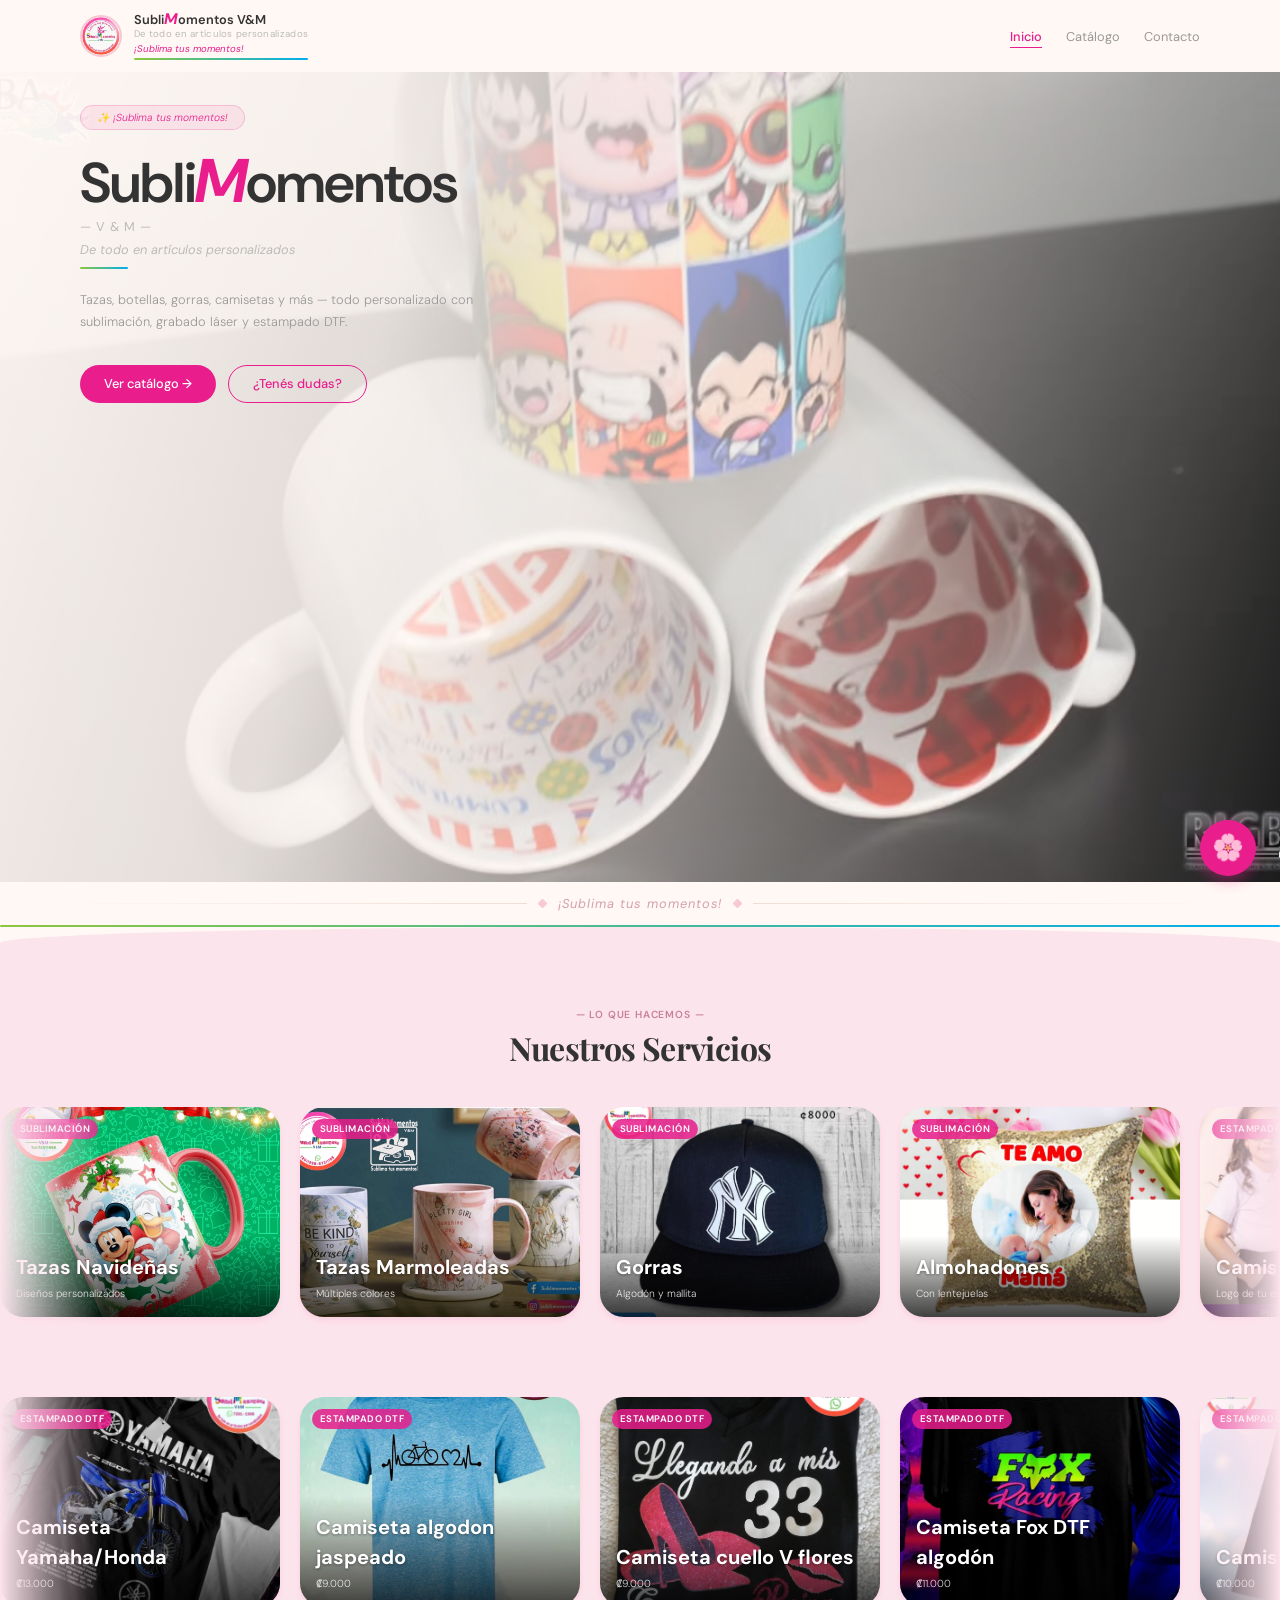
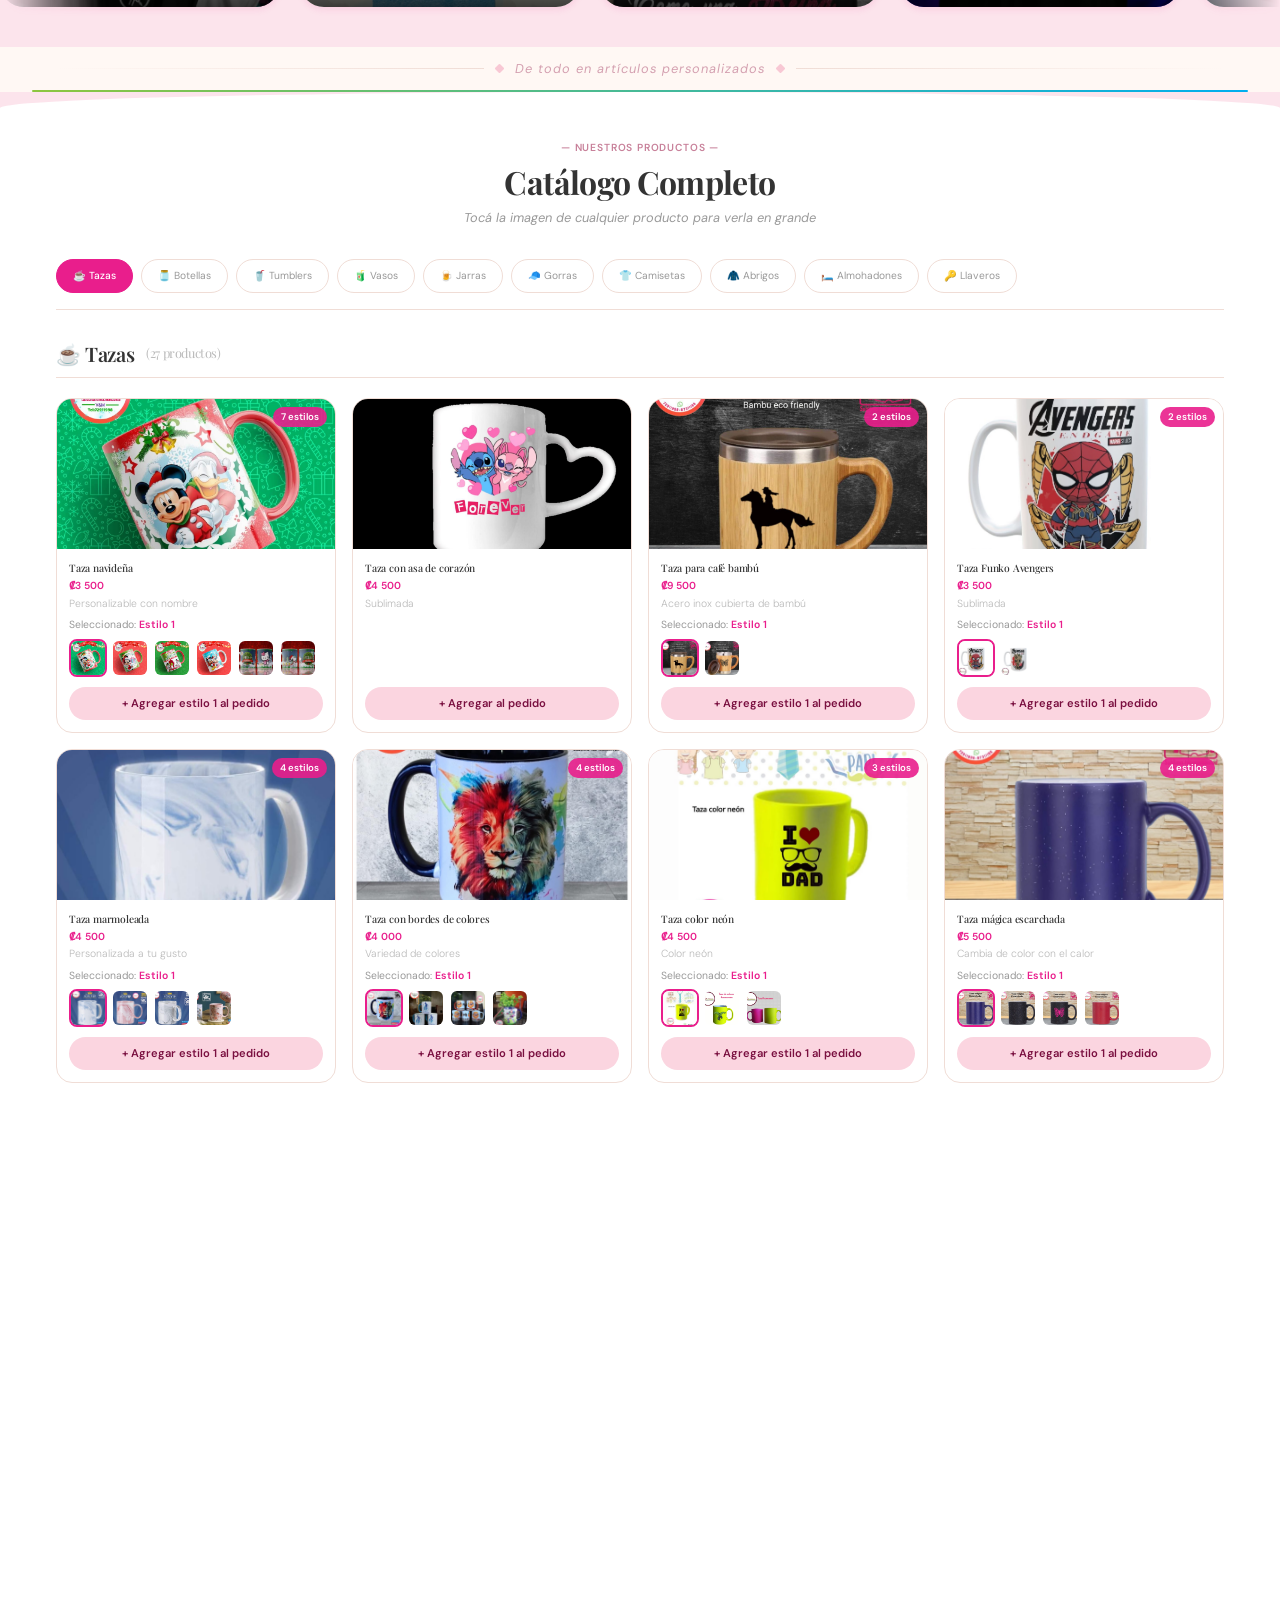
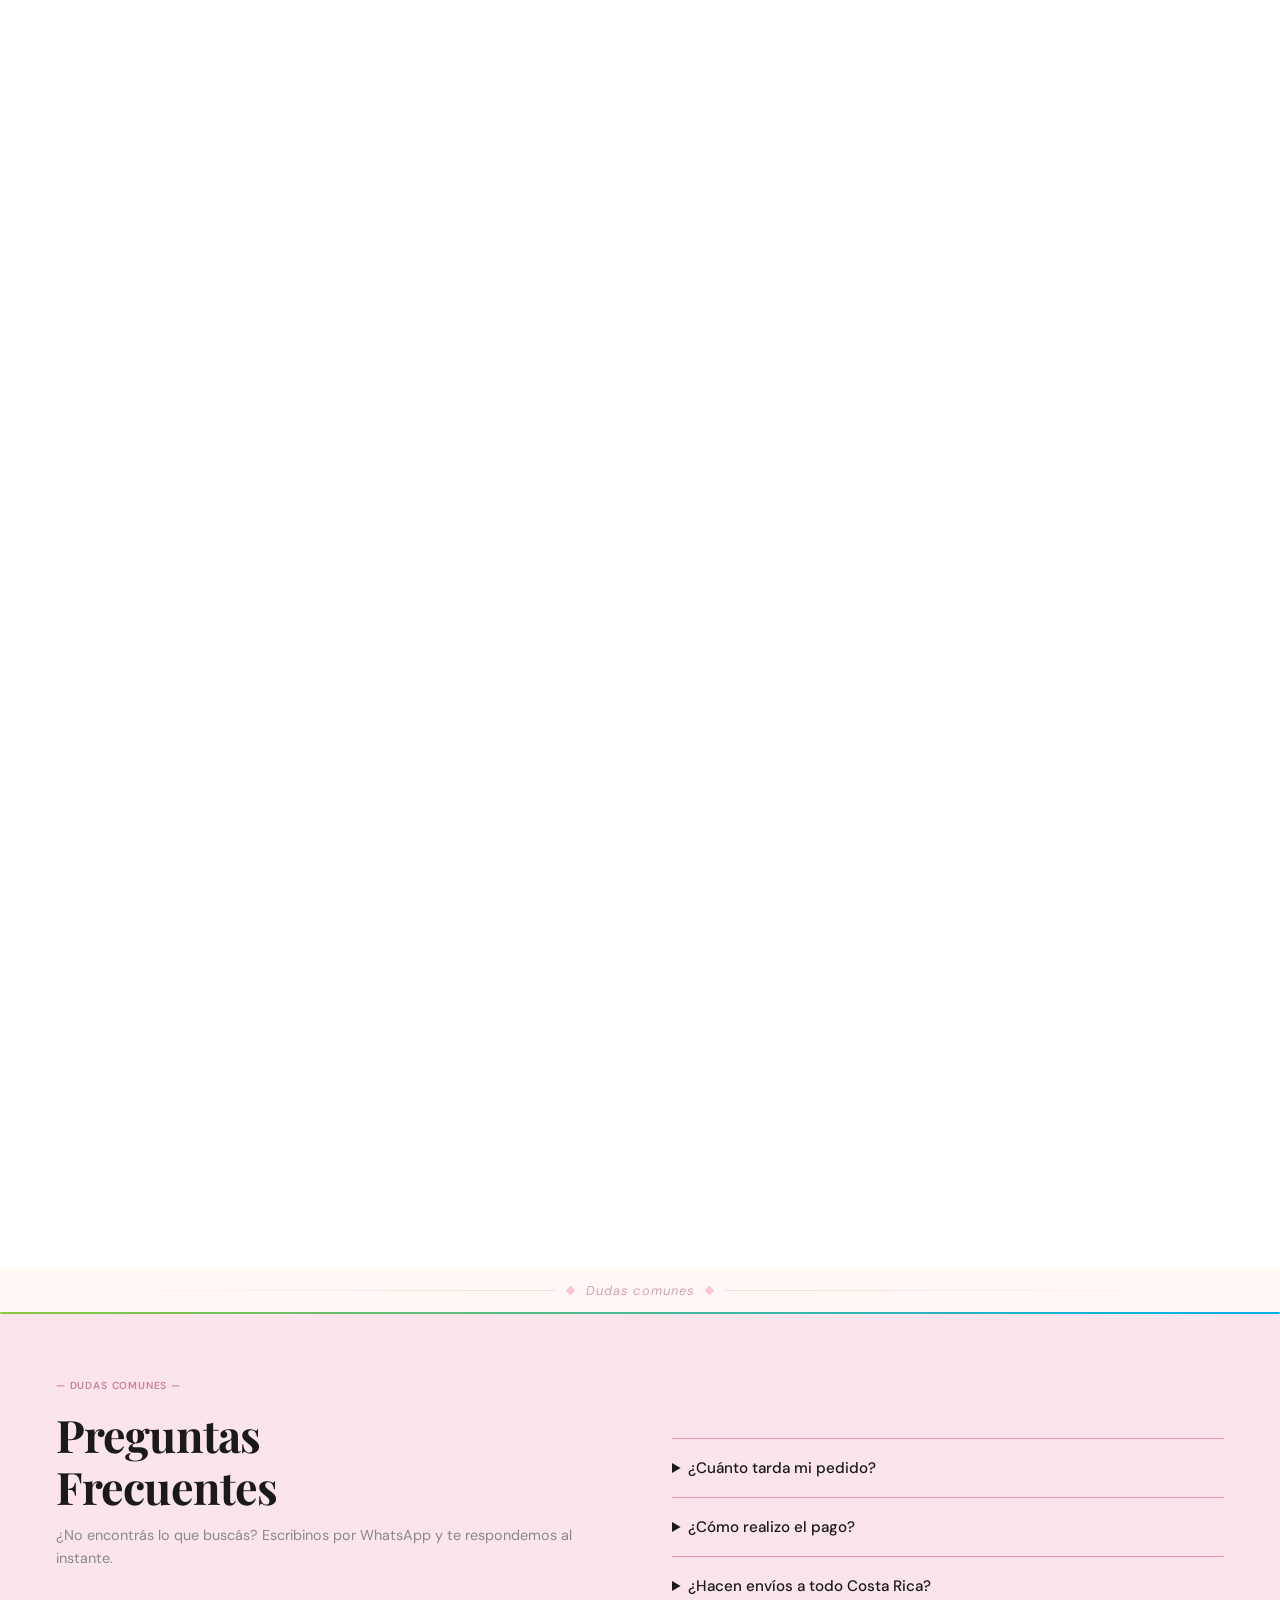
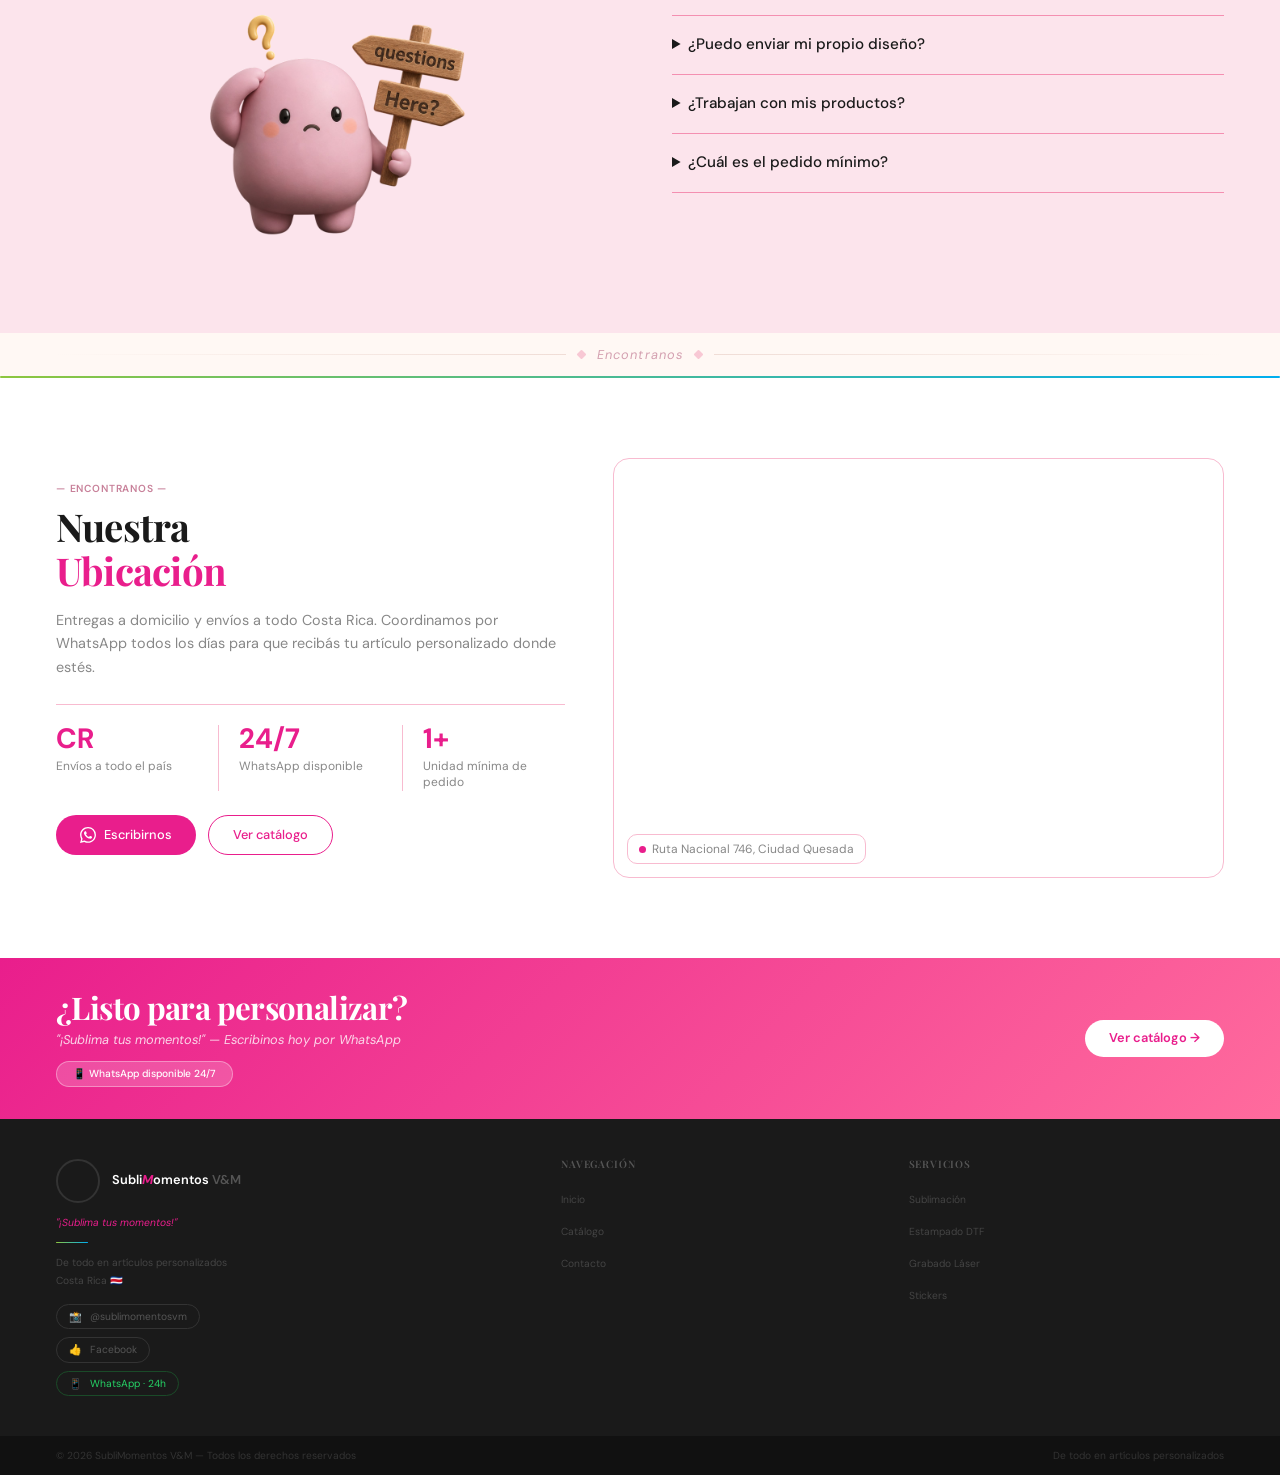
==== commit 60ba998f: "feat: se modificaron partes de css de la landing page y se agrego imagen a la seccion de preguntas f" ====
--- a/index.html
+++ b/index.html
@@ -12,10 +12,15 @@
     <link rel="stylesheet" href="styles/main.css" />
     <link rel="stylesheet" href="styles/animations.css" />
     <link rel="preload" as="image" href="assets/icons/logo.png" />
-    <!-- Three.js + loaders -->
-    <script src="https://cdnjs.cloudflare.com/ajax/libs/three.js/r128/three.min.js"></script>
-    <script src="https://cdn.jsdelivr.net/npm/three@0.128.0/examples/js/loaders/GLTFLoader.js"></script>
-    <script src="https://cdn.jsdelivr.net/npm/three@0.128.0/examples/js/controls/OrbitControls.js"></script>
+    <!-- Three.js r152 via ESM + importmap -->
+    <script type="importmap">
+    {
+      "imports": {
+        "three": "https://cdn.jsdelivr.net/npm/three@0.152.2/build/three.module.js",
+        "three/addons/": "https://cdn.jsdelivr.net/npm/three@0.152.2/examples/jsm/"
+      }
+    }
+    </script>
   </head>
   <body>
 
@@ -35,7 +40,6 @@
 
         <div class="hero__overlay" aria-hidden="true"></div>
 
-        <!-- TEXTO — arriba izquierda -->
         <div class="hero__inner">
           <div class="hero__contenido">
             <p class="hero__eyebrow" aria-hidden="true">✨ ¡Sublima tus momentos!</p>
@@ -53,12 +57,12 @@
             </p>
             <div class="hero__acciones">
               <a href="#catalogo" class="btn btn--primario">Ver catálogo →</a>
-              <a href="#proceso"  class="btn btn--secundario">¿Cómo funciona?</a>
-            </div>
-          </div>
-        </div>
-
-        <!-- TAZA 3D — derecha, centrada verticalmente -->
+              <a href="#faq" class="btn btn--secundario">¿Tenés dudas?</a>
+            </div>
+          </div>
+        </div>
+
+        <!-- TAZA 3D -->
         <div class="hero__taza-3d" aria-hidden="true">
           <canvas id="taza-canvas" class="hero__taza-canvas"></canvas>
         </div>
@@ -110,11 +114,9 @@
           </div>
         </div>
 
-      <!-- ================================================================
-           SEGUNDO CARRUSEL — Nuevos productos (dirección opuesta)
-           ================================================================ -->
-      <div class="servicios-cinta" aria-label="Galería de nuevos productos">
-        <div class="servicios-cinta__pista servicios-cinta__pista--inversa">
+        <!-- SEGUNDO CARRUSEL -->
+        <div class="servicios-cinta" aria-label="Galería de nuevos productos">
+          <div class="servicios-cinta__pista servicios-cinta__pista--inversa">
             <div class="slide-servicio"><img src="assets/images/camiseta-yamaha-honda-tela-algodon-o-deportiva-1.jpeg" alt="Camiseta Yamaha/Honda" class="slide-servicio__imagen" loading="lazy" /><div class="slide-servicio__badge">Estampado DTF</div><div class="slide-servicio__overlay"><p class="slide-servicio__titulo">Camiseta Yamaha/Honda</p><p class="slide-servicio__desc">₡13.000</p></div></div>
             <div class="slide-servicio"><img src="assets/images/camiseta-algodon-jaspeado-1.jpeg" alt="Camiseta algodon jaspeado" class="slide-servicio__imagen" loading="lazy" /><div class="slide-servicio__badge">Estampado DTF</div><div class="slide-servicio__overlay"><p class="slide-servicio__titulo">Camiseta algodon jaspeado</p><p class="slide-servicio__desc">₡9.000</p></div></div>
             <div class="slide-servicio"><img src="assets/images/camiseta-cuello-v-color-negra-detalles-flores-1.jpeg" alt="Camiseta cuello V flores" class="slide-servicio__imagen" loading="lazy" /><div class="slide-servicio__badge">Estampado DTF</div><div class="slide-servicio__overlay"><p class="slide-servicio__titulo">Camiseta cuello V flores</p><p class="slide-servicio__desc">₡9.000</p></div></div>
@@ -128,6 +130,7 @@
             <div class="slide-servicio"><img src="assets/images/botella-degradado-doble-acero-dise-u00f1os-en-grabado-laser-1.jpeg" alt="Botella degradado grabado láser" class="slide-servicio__imagen" loading="lazy" /><div class="slide-servicio__badge">Personalizada</div><div class="slide-servicio__overlay"><p class="slide-servicio__titulo">Botella degradado grabado láser</p><p class="slide-servicio__desc">₡16.000</p></div></div>
             <div class="slide-servicio"><img src="assets/images/botella-grabado-lazer-personalizada-1.jpeg" alt="Botella grabado lazer personalizada" class="slide-servicio__imagen" loading="lazy" /><div class="slide-servicio__badge">Personalizada</div><div class="slide-servicio__overlay"><p class="slide-servicio__titulo">Botella grabado lazer personalizada</p><p class="slide-servicio__desc">₡16.000</p></div></div>
             <div class="slide-servicio"><img src="assets/images/botella-tapa-rosca-con-pajilla-500-ml-1.jpeg" alt="Botella tapa rosca pajilla 500 ml" class="slide-servicio__imagen" loading="lazy" /><div class="slide-servicio__badge">Personalizada</div><div class="slide-servicio__overlay"><p class="slide-servicio__titulo">Botella tapa rosca pajilla 500 ml</p><p class="slide-servicio__desc">₡7.000</p></div></div>
+            <!-- SET 2 -->
             <div class="slide-servicio" aria-hidden="true"><img src="assets/images/camiseta-yamaha-honda-tela-algodon-o-deportiva-1.jpeg" alt="" class="slide-servicio__imagen" loading="lazy" /><div class="slide-servicio__badge">Estampado DTF</div><div class="slide-servicio__overlay"><p class="slide-servicio__titulo">Camiseta Yamaha/Honda</p><p class="slide-servicio__desc">₡13.000</p></div></div>
             <div class="slide-servicio" aria-hidden="true"><img src="assets/images/camiseta-algodon-jaspeado-1.jpeg" alt="" class="slide-servicio__imagen" loading="lazy" /><div class="slide-servicio__badge">Estampado DTF</div><div class="slide-servicio__overlay"><p class="slide-servicio__titulo">Camiseta algodon jaspeado</p><p class="slide-servicio__desc">₡9.000</p></div></div>
             <div class="slide-servicio" aria-hidden="true"><img src="assets/images/camiseta-cuello-v-color-negra-detalles-flores-1.jpeg" alt="" class="slide-servicio__imagen" loading="lazy" /><div class="slide-servicio__badge">Estampado DTF</div><div class="slide-servicio__overlay"><p class="slide-servicio__titulo">Camiseta cuello V flores</p><p class="slide-servicio__desc">₡9.000</p></div></div>
@@ -141,8 +144,8 @@
             <div class="slide-servicio" aria-hidden="true"><img src="assets/images/botella-degradado-doble-acero-dise-u00f1os-en-grabado-laser-1.jpeg" alt="" class="slide-servicio__imagen" loading="lazy" /><div class="slide-servicio__badge">Personalizada</div><div class="slide-servicio__overlay"><p class="slide-servicio__titulo">Botella degradado grabado láser</p><p class="slide-servicio__desc">₡16.000</p></div></div>
             <div class="slide-servicio" aria-hidden="true"><img src="assets/images/botella-grabado-lazer-personalizada-1.jpeg" alt="" class="slide-servicio__imagen" loading="lazy" /><div class="slide-servicio__badge">Personalizada</div><div class="slide-servicio__overlay"><p class="slide-servicio__titulo">Botella grabado lazer personalizada</p><p class="slide-servicio__desc">₡16.000</p></div></div>
             <div class="slide-servicio" aria-hidden="true"><img src="assets/images/botella-tapa-rosca-con-pajilla-500-ml-1.jpeg" alt="" class="slide-servicio__imagen" loading="lazy" /><div class="slide-servicio__badge">Personalizada</div><div class="slide-servicio__overlay"><p class="slide-servicio__titulo">Botella tapa rosca pajilla 500 ml</p><p class="slide-servicio__desc">₡7.000</p></div></div>
-        </div>
-      </div>
+          </div>
+        </div>
       </section>
 
       <div class="separador contenedor" aria-hidden="true">
@@ -182,154 +185,155 @@
         </div>
       </section>
 
-      <!-- ================================================================
-           PROCESO
-           ================================================================ -->
-      <section id="proceso" class="proceso" aria-labelledby="proceso-titulo">
-        <div class="contenedor">
-          <header class="seccion-header reveal-hidden">
-            <p class="seccion-header__eyebrow">— Simple y rápido —</p>
-            <h2 id="proceso-titulo" class="seccion-header__titulo">¿Cómo Funciona?</h2>
-          </header>
-          <ol class="proceso__pasos" role="list">
-            <li class="proceso__paso reveal-hidden reveal-delay-1"><div class="proceso__numero" aria-hidden="true">1</div><p class="proceso__descripcion">Elegís el producto y el estilo que más te guste del catálogo</p></li>
-            <li class="proceso__paso reveal-hidden reveal-delay-2"><div class="proceso__numero" aria-hidden="true">2</div><p class="proceso__descripcion">Nos enviás tu diseño o lo creamos juntos por WhatsApp</p></li>
-            <li class="proceso__paso reveal-hidden reveal-delay-3"><div class="proceso__numero" aria-hidden="true">3</div><p class="proceso__descripcion">Confirmás el pedido y realizás el pago</p></li>
-            <li class="proceso__paso reveal-hidden reveal-delay-4"><div class="proceso__numero" aria-hidden="true">4</div><p class="proceso__descripcion">Recibís tu artículo personalizado listo 🌸</p></li>
-          </ol>
-        </div>
-      </section>
-
+      <!-- Separador antes de FAQ -->
+      <div class="separador contenedor" aria-hidden="true">
+        <div class="separador__linea"></div><div class="separador__rombo"></div>
+        <span class="separador__texto">Dudas comunes</span>
+        <div class="separador__rombo"></div><div class="separador__linea separador__linea--derecha"></div>
+      </div>
+      <div class="linea-logo" aria-hidden="true"></div>
 
       <!-- ================================================================
            FAQ — Preguntas frecuentes
            ================================================================ -->
-      <!-- ================================================================
-           FAQ — Preguntas frecuentes (cuadrícula 2 columnas)
-           ================================================================ -->
       <section id="faq" class="faq" aria-labelledby="faq-titulo">
         <div class="contenedor">
-          <header class="seccion-header reveal-hidden">
-            <p class="seccion-header__eyebrow">— Dudas comunes —</p>
-            <h2 id="faq-titulo" class="seccion-header__titulo">Preguntas Frecuentes</h2>
-          </header>
-          <div class="faq__grilla">
-
-            <details class="faq__card reveal-hidden reveal-delay-1">
-              <summary class="faq__card-q">
-                <span class="faq__card-icono" aria-hidden="true">⏱️</span>
-                <span>¿Cuánto tarda mi pedido?</span>
-                <span class="faq__card-chevron" aria-hidden="true">+</span>
-              </summary>
-              <p class="faq__card-a">Entre 2 y 5 días hábiles. Te confirmamos el tiempo exacto por WhatsApp al hacer tu pedido.</p>
-            </details>
-
-            <details class="faq__card reveal-hidden reveal-delay-2">
-              <summary class="faq__card-q">
-                <span class="faq__card-icono" aria-hidden="true">💳</span>
-                <span>¿Cómo realizo el pago?</span>
-                <span class="faq__card-chevron" aria-hidden="true">+</span>
-              </summary>
-              <p class="faq__card-a">Aceptamos SINPE Móvil y transferencia bancaria. Coordinamos los detalles por WhatsApp.</p>
-            </details>
-
-            <details class="faq__card reveal-hidden reveal-delay-3">
-              <summary class="faq__card-q">
-                <span class="faq__card-icono" aria-hidden="true">🚚</span>
-                <span>¿Hacen envíos a todo Costa Rica?</span>
-                <span class="faq__card-chevron" aria-hidden="true">+</span>
-              </summary>
-              <p class="faq__card-a">Sí, por Correos de Costa Rica a todo el país. También podés coordinar entrega personal según la zona.</p>
-            </details>
-
-            <details class="faq__card reveal-hidden reveal-delay-4">
-              <summary class="faq__card-q">
-                <span class="faq__card-icono" aria-hidden="true">🎨</span>
-                <span>¿Puedo enviar mi propio diseño?</span>
-                <span class="faq__card-chevron" aria-hidden="true">+</span>
-              </summary>
-              <p class="faq__card-a">¡Claro! Envianos tu diseño o idea por WhatsApp. Si no tenés diseño, lo creamos juntos sin costo adicional.</p>
-            </details>
-
-            <details class="faq__card reveal-hidden reveal-delay-1">
-              <summary class="faq__card-q">
-                <span class="faq__card-icono" aria-hidden="true">📦</span>
-                <span>¿Trabajan con mis productos?</span>
-                <span class="faq__card-chevron" aria-hidden="true">+</span>
-              </summary>
-              <p class="faq__card-a">No, solo trabajamos con nuestros productos del catálogo para garantizar la calidad del resultado final.</p>
-            </details>
-
-            <details class="faq__card reveal-hidden reveal-delay-2">
-              <summary class="faq__card-q">
-                <span class="faq__card-icono" aria-hidden="true">1️⃣</span>
-                <span>¿Cuál es el pedido mínimo?</span>
-                <span class="faq__card-chevron" aria-hidden="true">+</span>
-              </summary>
-              <p class="faq__card-a">No hay pedido mínimo. Podés pedir desde una unidad. Para pedidos grandes consultá precios especiales.</p>
-            </details>
-
-          </div>
-        </div>
-      </section>
-
+          <div class="faq__layout">
+
+            <!-- Columna izquierda: título + personaje -->
+            <div class="faq__izquierda">
+              <p class="seccion-header__eyebrow">— Dudas comunes —</p>
+              <h2 id="faq-titulo" class="faq__titulo-grande">Preguntas<br>Frecuentes</h2>
+              <p class="faq__subtitulo">¿No encontrás lo que buscás? Escribinos por WhatsApp y te respondemos al instante.</p>
+              <img
+                src="assets/images/questions.png"
+                alt="Personaje con cartel de preguntas"
+                class="faq__personaje"
+                loading="lazy"
+              />
+            </div>
+
+            <!-- Columna derecha: acordeón -->
+            <div class="faq__derecha">
+
+              <details class="faq__item">
+                <summary class="faq__pregunta">
+                  <span>¿Cuánto tarda mi pedido?</span>
+                  <span class="faq__chevron" aria-hidden="true"></span>
+                </summary>
+                <p class="faq__respuesta">Entre 2 y 5 días hábiles. Te confirmamos el tiempo exacto por WhatsApp al hacer tu pedido.</p>
+              </details>
+
+              <details class="faq__item">
+                <summary class="faq__pregunta">
+                  <span>¿Cómo realizo el pago?</span>
+                  <span class="faq__chevron" aria-hidden="true"></span>
+                </summary>
+                <p class="faq__respuesta">Aceptamos SINPE Móvil y transferencia bancaria. Coordinamos los detalles por WhatsApp.</p>
+              </details>
+
+              <details class="faq__item">
+                <summary class="faq__pregunta">
+                  <span>¿Hacen envíos a todo Costa Rica?</span>
+                  <span class="faq__chevron" aria-hidden="true"></span>
+                </summary>
+                <p class="faq__respuesta">Sí, por Correos de Costa Rica a todo el país. También podés coordinar entrega personal según la zona.</p>
+              </details>
+
+              <details class="faq__item">
+                <summary class="faq__pregunta">
+                  <span>¿Puedo enviar mi propio diseño?</span>
+                  <span class="faq__chevron" aria-hidden="true"></span>
+                </summary>
+                <p class="faq__respuesta">¡Claro! Envianos tu diseño o idea por WhatsApp. Si no tenés diseño, lo creamos juntos sin costo adicional.</p>
+              </details>
+
+              <details class="faq__item">
+                <summary class="faq__pregunta">
+                  <span>¿Trabajan con mis productos?</span>
+                  <span class="faq__chevron" aria-hidden="true"></span>
+                </summary>
+                <p class="faq__respuesta">No, solo trabajamos con nuestros productos del catálogo para garantizar la calidad del resultado final.</p>
+              </details>
+
+              <details class="faq__item">
+                <summary class="faq__pregunta">
+                  <span>¿Cuál es el pedido mínimo?</span>
+                  <span class="faq__chevron" aria-hidden="true"></span>
+                </summary>
+                <p class="faq__respuesta">No hay pedido mínimo. Podés pedir desde una unidad. Para pedidos grandes consultá precios especiales.</p>
+              </details>
+
+            </div>
+          </div>
+        </div>
+      </section>
+
+      <!-- Separador antes de Ubicación -->
+      <div class="separador contenedor" aria-hidden="true">
+        <div class="separador__linea"></div><div class="separador__rombo"></div>
+        <span class="separador__texto">Encontranos</span>
+        <div class="separador__rombo"></div><div class="separador__linea separador__linea--derecha"></div>
+      </div>
+      <div class="linea-logo" aria-hidden="true"></div>
 
       <!-- ================================================================
-           UBICACIÓN — Dónde estamos
+           UBICACIÓN
            ================================================================ -->
       <section id="ubicacion" class="ubicacion" aria-labelledby="ubicacion-titulo">
         <div class="contenedor">
-          <header class="seccion-header reveal-hidden">
-            <p class="seccion-header__eyebrow">— Encontranos —</p>
-            <h2 id="ubicacion-titulo" class="seccion-header__titulo">Nuestra Ubicación</h2>
-            <p style="font-size:var(--texto-sm);color:var(--texto-secundario);margin-top:0.5rem;font-style:italic">
-              Entregas a domicilio y envíos a todo Costa Rica 🇨🇷
-            </p>
-          </header>
-          <div class="ubicacion__grilla">
-            <div class="ubicacion__mapa reveal-hidden">
-              <iframe
-                src="https://maps.google.com/maps?q=10.5248918,-84.2608738&z=16&hl=es&output=embed"
-                width="100%"
-                height="380"
-                style="border:0;border-radius:16px;"
-                allowfullscreen=""
-                loading="lazy"
-                referrerpolicy="no-referrer-when-downgrade"
-                title="Mapa de ubicación de SubliMomentos V&M">
-              </iframe>
-            </div>
-            <aside class="ubicacion__info reveal-hidden reveal-delay-2">
-              <h3 class="ubicacion__info-titulo">Información de entrega</h3>
-              <div class="ubicacion__item">
-                <span class="ubicacion__item-emoji" aria-hidden="true">📍</span>
-                <div>
-                  <h4 class="ubicacion__item-titulo">Zona</h4>
-                  <p class="ubicacion__item-desc">San Carlos, Costa Rica</p>
+          <div class="ubicacion__layout">
+
+            <!-- Columna izquierda: texto + métricas -->
+            <div class="ubicacion__izquierda">
+              <p class="seccion-header__eyebrow">— Encontranos —</p>
+              <h2 id="ubicacion-titulo" class="ubicacion__titulo">Nuestra<br><span class="ubicacion__titulo-acento">Ubicación</span></h2>
+              <p class="ubicacion__desc">Entregas a domicilio y envíos a todo Costa Rica. Coordinamos por WhatsApp todos los días para que recibás tu artículo personalizado donde estés.</p>
+
+              <div class="ubicacion__metricas">
+                <div class="ubicacion__metrica">
+                  <span class="ubicacion__metrica-num">CR</span>
+                  <span class="ubicacion__metrica-label">Envíos a todo el país</span>
+                </div>
+                <div class="ubicacion__metrica">
+                  <span class="ubicacion__metrica-num">24/7</span>
+                  <span class="ubicacion__metrica-label">WhatsApp disponible</span>
+                </div>
+                <div class="ubicacion__metrica">
+                  <span class="ubicacion__metrica-num">1+</span>
+                  <span class="ubicacion__metrica-label">Unidad mínima de pedido</span>
                 </div>
               </div>
-              <div class="ubicacion__item">
-                <span class="ubicacion__item-emoji" aria-hidden="true">🚚</span>
-                <div>
-                  <h4 class="ubicacion__item-titulo">Envíos</h4>
-                  <p class="ubicacion__item-desc">A todo el país por Correos de Costa Rica</p>
-                </div>
+
+              <div class="ubicacion__botones">
+                <a href="https://wa.me/50672911998" target="_blank" rel="noopener noreferrer" class="btn btn--primario">
+                  <svg xmlns="http://www.w3.org/2000/svg" viewBox="0 0 24 24" fill="currentColor" width="16" height="16" aria-hidden="true"><path d="M17.472 14.382c-.297-.149-1.758-.867-2.03-.967-.273-.099-.471-.148-.67.15-.197.297-.767.966-.94 1.164-.173.199-.347.223-.644.075-.297-.15-1.255-.463-2.39-1.475-.883-.788-1.48-1.761-1.653-2.059-.173-.297-.018-.458.13-.606.134-.133.298-.347.446-.52.149-.174.198-.298.298-.497.099-.198.05-.371-.025-.52-.075-.149-.669-1.612-.916-2.207-.242-.579-.487-.5-.669-.51-.173-.008-.371-.01-.57-.01-.198 0-.52.074-.792.372-.272.297-1.04 1.016-1.04 2.479 0 1.462 1.065 2.875 1.213 3.074.149.198 2.096 3.2 5.077 4.487.709.306 1.262.489 1.694.625.712.227 1.36.195 1.871.118.571-.085 1.758-.719 2.006-1.413.248-.694.248-1.289.173-1.413-.074-.124-.272-.198-.57-.347m-5.421 7.403h-.004a9.87 9.87 0 01-5.031-1.378l-.361-.214-3.741.982.998-3.648-.235-.374a9.86 9.86 0 01-1.51-5.26c.001-5.45 4.436-9.884 9.888-9.884 2.64 0 5.122 1.03 6.988 2.898a9.825 9.825 0 012.893 6.994c-.003 5.45-4.437 9.884-9.885 9.884m8.413-18.297A11.815 11.815 0 0012.05 0C5.495 0 .16 5.335.157 11.892c0 2.096.547 4.142 1.588 5.945L.057 24l6.305-1.654a11.882 11.882 0 005.683 1.448h.005c6.554 0 11.89-5.335 11.893-11.893a11.821 11.821 0 00-3.48-8.413z"/></svg>
+                  Escribirnos
+                </a>
+                <a href="#catalogo" class="btn btn--secundario">Ver catálogo</a>
               </div>
-              <div class="ubicacion__item">
-                <span class="ubicacion__item-emoji" aria-hidden="true">🤝</span>
-                <div>
-                  <h4 class="ubicacion__item-titulo">Entrega personal</h4>
-                  <p class="ubicacion__item-desc">Coordinable según la zona</p>
-                </div>
+            </div>
+
+            <!-- Columna derecha: mapa con clip-path -->
+            <div class="ubicacion__mapa-wrap">
+              <div class="ubicacion__mapa-clip">
+                <iframe
+                  src="https://maps.google.com/maps?q=10.5248918,-84.2608738&z=17&hl=es&output=embed&iwloc=near"
+                  width="100%"
+                  height="100%"
+                  style="border:0;"
+                  allowfullscreen=""
+                  loading="lazy"
+                  referrerpolicy="no-referrer-when-downgrade"
+                  title="Mapa de ubicación de SubliMomentos V&M">
+                </iframe>
               </div>
-              <div class="ubicacion__item">
-                <span class="ubicacion__item-emoji" aria-hidden="true">💬</span>
-                <div>
-                  <h4 class="ubicacion__item-titulo">WhatsApp 24/7</h4>
-                  <p class="ubicacion__item-desc">Respondemos todos los días</p>
-                </div>
+              <div class="ubicacion__mapa-badge">
+                <span class="ubicacion__mapa-badge-dot" aria-hidden="true"></span>
+                Ruta Nacional 746, Ciudad Quesada
               </div>
-            </aside>
+            </div>
+
           </div>
         </div>
       </section>
@@ -347,7 +351,6 @@
 
     </main>
 
-
     <!-- Botón volver arriba -->
     <button class="btn-arriba" id="btn-arriba" aria-label="Volver al inicio de la página">
       <svg xmlns="http://www.w3.org/2000/svg" viewBox="0 0 24 24" fill="none" stroke="currentColor" stroke-width="2.5" stroke-linecap="round" stroke-linejoin="round" width="22" height="22" aria-hidden="true">
@@ -355,155 +358,104 @@
       </svg>
     </button>
 
-
-    <!-- SPEED DIAL flotante permanente -->
+    <!-- SPEED DIAL flotante -->
     <div class="speed-dial" id="speed-dial" aria-label="Redes sociales y contacto">
-
-  <div class="speed-dial__items" id="speed-dial-items" aria-hidden="true">
-
-    <!-- 1. WhatsApp -->
-    <div class="speed-dial__item">
-      <a href="https://wa.me/50687704881"
-         target="_blank" rel="noopener noreferrer"
-         class="speed-dial__btn speed-dial__btn--wa"
-         aria-label="Escribir por WhatsApp">
-        <svg xmlns="http://www.w3.org/2000/svg" viewBox="0 0 24 24" fill="white" width="24" height="24" aria-hidden="true">
-          <path d="M17.472 14.382c-.297-.149-1.758-.867-2.03-.967-.273-.099-.471-.148-.67.15-.197.297-.767.966-.94 1.164-.173.199-.347.223-.644.075-.297-.15-1.255-.463-2.39-1.475-.883-.788-1.48-1.761-1.653-2.059-.173-.297-.018-.458.13-.606.134-.133.298-.347.446-.52.149-.174.198-.298.298-.497.099-.198.05-.371-.025-.52-.075-.149-.669-1.612-.916-2.207-.242-.579-.487-.5-.669-.51-.173-.008-.371-.01-.57-.01-.198 0-.52.074-.792.372-.272.297-1.04 1.016-1.04 2.479 0 1.462 1.065 2.875 1.213 3.074.149.198 2.096 3.2 5.077 4.487.709.306 1.262.489 1.694.625.712.227 1.36.195 1.871.118.571-.085 1.758-.719 2.006-1.413.248-.694.248-1.289.173-1.413-.074-.124-.272-.198-.57-.347m-5.421 7.403h-.004a9.87 9.87 0 01-5.031-1.378l-.361-.214-3.741.982.998-3.648-.235-.374a9.86 9.86 0 01-1.51-5.26c.001-5.45 4.436-9.884 9.888-9.884 2.64 0 5.122 1.03 6.988 2.898a9.825 9.825 0 012.893 6.994c-.003 5.45-4.437 9.884-9.885 9.884m8.413-18.297A11.815 11.815 0 0012.05 0C5.495 0 .16 5.335.157 11.892c0 2.096.547 4.142 1.588 5.945L.057 24l6.305-1.654a11.882 11.882 0 005.683 1.448h.005c6.554 0 11.89-5.335 11.893-11.893a11.821 11.821 0 00-3.48-8.413z"/>
-        </svg>
-      </a>
+      <div class="speed-dial__items" id="speed-dial-items" aria-hidden="true">
+        <div class="speed-dial__item">
+          <a href="https://wa.me/50672911998" target="_blank" rel="noopener noreferrer" class="speed-dial__btn speed-dial__btn--wa" aria-label="Escribir por WhatsApp">
+            <svg xmlns="http://www.w3.org/2000/svg" viewBox="0 0 24 24" fill="white" width="24" height="24" aria-hidden="true"><path d="M17.472 14.382c-.297-.149-1.758-.867-2.03-.967-.273-.099-.471-.148-.67.15-.197.297-.767.966-.94 1.164-.173.199-.347.223-.644.075-.297-.15-1.255-.463-2.39-1.475-.883-.788-1.48-1.761-1.653-2.059-.173-.297-.018-.458.13-.606.134-.133.298-.347.446-.52.149-.174.198-.298.298-.497.099-.198.05-.371-.025-.52-.075-.149-.669-1.612-.916-2.207-.242-.579-.487-.5-.669-.51-.173-.008-.371-.01-.57-.01-.198 0-.52.074-.792.372-.272.297-1.04 1.016-1.04 2.479 0 1.462 1.065 2.875 1.213 3.074.149.198 2.096 3.2 5.077 4.487.709.306 1.262.489 1.694.625.712.227 1.36.195 1.871.118.571-.085 1.758-.719 2.006-1.413.248-.694.248-1.289.173-1.413-.074-.124-.272-.198-.57-.347m-5.421 7.403h-.004a9.87 9.87 0 01-5.031-1.378l-.361-.214-3.741.982.998-3.648-.235-.374a9.86 9.86 0 01-1.51-5.26c.001-5.45 4.436-9.884 9.888-9.884 2.64 0 5.122 1.03 6.988 2.898a9.825 9.825 0 012.893 6.994c-.003 5.45-4.437 9.884-9.885 9.884m8.413-18.297A11.815 11.815 0 0012.05 0C5.495 0 .16 5.335.157 11.892c0 2.096.547 4.142 1.588 5.945L.057 24l6.305-1.654a11.882 11.882 0 005.683 1.448h.005c6.554 0 11.89-5.335 11.893-11.893a11.821 11.821 0 00-3.48-8.413z"/></svg>
+          </a>
+        </div>
+        <div class="speed-dial__item">
+          <a href="https://www.instagram.com/sublimomentosvm?igsh=MWJod3g0YnMzZTlsOQ==" target="_blank" rel="noopener noreferrer" class="speed-dial__btn speed-dial__btn--ig" aria-label="Ver Instagram de SubliMomentos">
+            <svg xmlns="http://www.w3.org/2000/svg" viewBox="0 0 24 24" fill="white" width="24" height="24" aria-hidden="true"><path d="M12 2.163c3.204 0 3.584.012 4.85.07 3.252.148 4.771 1.691 4.919 4.919.058 1.265.069 1.645.069 4.849 0 3.205-.012 3.584-.069 4.849-.149 3.225-1.664 4.771-4.919 4.919-1.266.058-1.644.07-4.85.07-3.204 0-3.584-.012-4.849-.07-3.26-.149-4.771-1.699-4.919-4.92-.058-1.265-.07-1.644-.07-4.849 0-3.204.013-3.583.07-4.849.149-3.227 1.664-4.771 4.919-4.919 1.266-.057 1.645-.069 4.849-.069zM12 0C8.741 0 8.333.014 7.053.072 2.695.272.273 2.69.073 7.052.014 8.333 0 8.741 0 12c0 3.259.014 3.668.072 4.948.2 4.358 2.618 6.78 6.98 6.98C8.333 23.986 8.741 24 12 24c3.259 0 3.668-.014 4.948-.072 4.354-.2 6.782-2.618 6.979-6.98.059-1.28.073-1.689.073-4.948 0-3.259-.014-3.667-.072-4.947-.196-4.354-2.617-6.78-6.979-6.98C15.668.014 15.259 0 12 0zm0 5.838a6.162 6.162 0 100 12.324 6.162 6.162 0 000-12.324zM12 16a4 4 0 110-8 4 4 0 010 8zm6.406-11.845a1.44 1.44 0 100 2.881 1.44 1.44 0 000-2.881z"/></svg>
+          </a>
+        </div>
+        <div class="speed-dial__item">
+          <a href="https://www.facebook.com/share/1Cre2qBfp6/?mibextid=wwXIfr" target="_blank" rel="noopener noreferrer" class="speed-dial__btn speed-dial__btn--fb" aria-label="Ver Facebook de SubliMomentos">
+            <svg xmlns="http://www.w3.org/2000/svg" viewBox="0 0 24 24" fill="white" width="24" height="24" aria-hidden="true"><path d="M24 12.073c0-6.627-5.373-12-12-12s-12 5.373-12 12c0 5.99 4.388 10.954 10.125 11.854v-8.385H7.078v-3.47h3.047V9.43c0-3.007 1.792-4.669 4.533-4.669 1.312 0 2.686.235 2.686.235v2.953H15.83c-1.491 0-1.956.925-1.956 1.874v2.25h3.328l-.532 3.47h-2.796v8.385C19.612 23.027 24 18.062 24 12.073z"/></svg>
+          </a>
+        </div>
+      </div>
+      <button class="speed-dial__trigger" id="speed-dial-trigger" aria-label="Abrir redes sociales" aria-expanded="false">
+        <span class="speed-dial__flor" aria-hidden="true">🌸</span>
+      </button>
     </div>
-
-    <!-- 2. Instagram -->
-    <div class="speed-dial__item">
-      <a href="https://www.instagram.com/sublimomentosvm?igsh=MWJod3g0YnMzZTlsOQ=="
-         target="_blank" rel="noopener noreferrer"
-         class="speed-dial__btn speed-dial__btn--ig"
-         aria-label="Ver Instagram de SubliMomentos">
-        <svg xmlns="http://www.w3.org/2000/svg" viewBox="0 0 24 24" fill="white" width="24" height="24" aria-hidden="true">
-          <path d="M12 2.163c3.204 0 3.584.012 4.85.07 3.252.148 4.771 1.691 4.919 4.919.058 1.265.069 1.645.069 4.849 0 3.205-.012 3.584-.069 4.849-.149 3.225-1.664 4.771-4.919 4.919-1.266.058-1.644.07-4.85.07-3.204 0-3.584-.012-4.849-.07-3.26-.149-4.771-1.699-4.919-4.92-.058-1.265-.07-1.644-.07-4.849 0-3.204.013-3.583.07-4.849.149-3.227 1.664-4.771 4.919-4.919 1.266-.057 1.645-.069 4.849-.069zM12 0C8.741 0 8.333.014 7.053.072 2.695.272.273 2.69.073 7.052.014 8.333 0 8.741 0 12c0 3.259.014 3.668.072 4.948.2 4.358 2.618 6.78 6.98 6.98C8.333 23.986 8.741 24 12 24c3.259 0 3.668-.014 4.948-.072 4.354-.2 6.782-2.618 6.979-6.98.059-1.28.073-1.689.073-4.948 0-3.259-.014-3.667-.072-4.947-.196-4.354-2.617-6.78-6.979-6.98C15.668.014 15.259 0 12 0zm0 5.838a6.162 6.162 0 100 12.324 6.162 6.162 0 000-12.324zM12 16a4 4 0 110-8 4 4 0 010 8zm6.406-11.845a1.44 1.44 0 100 2.881 1.44 1.44 0 000-2.881z"/>
-        </svg>
-      </a>
-    </div>
-
-    <!-- 3. Facebook -->
-    <div class="speed-dial__item">
-      <a href="https://www.facebook.com/share/1Cre2qBfp6/?mibextid=wwXIfr"
-         target="_blank" rel="noopener noreferrer"
-         class="speed-dial__btn speed-dial__btn--fb"
-         aria-label="Ver Facebook de SubliMomentos">
-        <svg xmlns="http://www.w3.org/2000/svg" viewBox="0 0 24 24" fill="white" width="24" height="24" aria-hidden="true">
-          <path d="M24 12.073c0-6.627-5.373-12-12-12s-12 5.373-12 12c0 5.99 4.388 10.954 10.125 11.854v-8.385H7.078v-3.47h3.047V9.43c0-3.007 1.792-4.669 4.533-4.669 1.312 0 2.686.235 2.686.235v2.953H15.83c-1.491 0-1.956.925-1.956 1.874v2.25h3.328l-.532 3.47h-2.796v8.385C19.612 23.027 24 18.062 24 12.073z"/>
-        </svg>
-      </a>
-    </div>
-
-  </div>
-
-  <!-- Botón principal — ícono de compartir -->
-  <button
-    class="speed-dial__trigger"
-    id="speed-dial-trigger"
-    aria-label="Abrir redes sociales"
-    aria-expanded="false"
-  >
-    <span class="speed-dial__flor" aria-hidden="true">🌸</span>
-  </button>
-
-</div>
 
     <div id="footer-placeholder"></div>
     <script src="scripts/main.js"></script>
 
-    <!-- ================================================================
-         TAZA 3D — Three.js + OrbitControls
-         Rota sola, se puede mover con mouse/dedo
-         Archivo: assets/taza-3d.glb
-         ================================================================ -->
-    <script>
-    (function () {
-      function iniciarTaza3D() {
-        var canvas  = document.getElementById("taza-canvas");
-        var wrapper = canvas ? canvas.parentElement : null;
-        if (!canvas || !wrapper || typeof THREE === "undefined") return;
-
-        var W = wrapper.offsetWidth  || 380;
-        var H = wrapper.offsetHeight || 440;
-
-        /* Renderer transparente */
-        var renderer = new THREE.WebGLRenderer({ canvas: canvas, alpha: true, antialias: true });
-        renderer.setPixelRatio(Math.min(window.devicePixelRatio, 2));
-        renderer.outputEncoding = THREE.sRGBEncoding;
-        renderer.setSize(W, H);
-
-        /* Escena + cámara */
-        var scene  = new THREE.Scene();
-        var camera = new THREE.PerspectiveCamera(30, W / H, 0.1, 100);
-        camera.position.set(0, 0.9, 4);
-
-        /* Luces */
-        scene.add(new THREE.AmbientLight(0xffffff, 0.9));
-        var sun = new THREE.DirectionalLight(0xffffff, 1.4);
-        sun.position.set(3, 5, 4);
-        scene.add(sun);
-        var fill = new THREE.DirectionalLight(0xfff0f5, 0.5);
-        fill.position.set(-3, 0, -2);
-        scene.add(fill);
-
-        /* OrbitControls — rota sola + se puede mover con mouse/dedo */
-        var controls = new THREE.OrbitControls(camera, renderer.domElement);
-        controls.enableDamping   = true;
-        controls.dampingFactor   = 0.06;
-        controls.autoRotate      = true;
-        controls.autoRotateSpeed = 2.5;
-        controls.enableZoom      = false;   /* sin zoom para no interferir con el scroll */
-        controls.enablePan       = false;
-        controls.minPolarAngle   = Math.PI * 0.38;
-        controls.maxPolarAngle   = Math.PI * 0.52;
-
-        /* Carga del GLB */
-        var loader = new THREE.GLTFLoader();
-        loader.load(
-          "assets/taza-3d.glb",
-          function (gltf) {
-            var model = gltf.scene;
-            /* Centrado y escala automática */
-            var box    = new THREE.Box3().setFromObject(model);
-            var center = box.getCenter(new THREE.Vector3());
-            var size   = box.getSize(new THREE.Vector3());
-            var escala = 1.8 / Math.max(size.x, size.y, size.z);
-            model.scale.setScalar(escala);
-            model.position.sub(center.multiplyScalar(escala));
-            scene.add(model);
-          },
-          undefined,
-          function (err) { console.warn("taza-3d.glb no encontrado:", err); }
-        );
-
-        /* Loop de animación */
-        function animar() {
-          requestAnimationFrame(animar);
-          controls.update();          /* requerido para damping y autoRotate */
-          renderer.render(scene, camera);
-        }
-        animar();
-
-        /* Resize responsivo */
-        window.addEventListener("resize", function () {
-          var w2 = wrapper.offsetWidth  || 380;
-          var h2 = wrapper.offsetHeight || 440;
-          camera.aspect = w2 / h2;
-          camera.updateProjectionMatrix();
-          renderer.setSize(w2, h2);
-        });
-      }
-
-      if (document.readyState === "loading") {
-        document.addEventListener("DOMContentLoaded", iniciarTaza3D);
-      } else {
-        iniciarTaza3D();
-      }
-    })();
+    <!-- TAZA 3D — Three.js ESM con GLTFLoader y OrbitControls -->
+    <script type="module">
+      import * as THREE from 'three';
+      import { GLTFLoader } from 'three/addons/loaders/GLTFLoader.js';
+      import { OrbitControls } from 'three/addons/controls/OrbitControls.js';
+
+      const canvas  = document.getElementById('taza-canvas');
+      const wrapper = canvas ? canvas.parentElement : null;
+      if (!canvas || !wrapper) throw new Error('canvas no encontrado');
+
+      const W = wrapper.offsetWidth  || 380;
+      const H = wrapper.offsetHeight || 440;
+
+      const renderer = new THREE.WebGLRenderer({ canvas, alpha: true, antialias: true });
+      renderer.setPixelRatio(Math.min(window.devicePixelRatio, 2));
+      renderer.outputColorSpace = THREE.SRGBColorSpace;
+      renderer.setSize(W, H);
+
+      const scene  = new THREE.Scene();
+      const camera = new THREE.PerspectiveCamera(30, W / H, 0.1, 100);
+      camera.position.set(0, 0.9, 4);
+
+      scene.add(new THREE.AmbientLight(0xffffff, 0.9));
+      const sun = new THREE.DirectionalLight(0xffffff, 1.4);
+      sun.position.set(3, 5, 4);
+      scene.add(sun);
+      const fill = new THREE.DirectionalLight(0xfff0f5, 0.5);
+      fill.position.set(-3, 0, -2);
+      scene.add(fill);
+
+      const controls = new OrbitControls(camera, renderer.domElement);
+      controls.enableDamping   = true;
+      controls.dampingFactor   = 0.06;
+      controls.autoRotate      = true;
+      controls.autoRotateSpeed = 2.5;
+      controls.enableZoom      = false;
+      controls.enablePan       = false;
+      controls.minPolarAngle   = Math.PI * 0.38;
+      controls.maxPolarAngle   = Math.PI * 0.52;
+
+      const loader = new GLTFLoader();
+      loader.load(
+        'assets/taza-3d.glb',
+        (gltf) => {
+          const model  = gltf.scene;
+          const box    = new THREE.Box3().setFromObject(model);
+          const center = box.getCenter(new THREE.Vector3());
+          const size   = box.getSize(new THREE.Vector3());
+          const escala = 1.8 / Math.max(size.x, size.y, size.z);
+          model.scale.setScalar(escala);
+          model.position.sub(center.multiplyScalar(escala));
+          scene.add(model);
+        },
+        undefined,
+        (err) => console.warn('taza-3d.glb error:', err)
+      );
+
+      (function animar() {
+        requestAnimationFrame(animar);
+        controls.update();
+        renderer.render(scene, camera);
+      })();
+
+      window.addEventListener('resize', () => {
+        const w2 = wrapper.offsetWidth  || 380;
+        const h2 = wrapper.offsetHeight || 440;
+        camera.aspect = w2 / h2;
+        camera.updateProjectionMatrix();
+        renderer.setSize(w2, h2);
+      });
     </script>
 
   </body>
-</html>
+</html>
--- a/styles/main.css
+++ b/styles/main.css
@@ -346,3 +346,236 @@
   .ubicacion__grilla{grid-template-columns:1fr;}
   .btn-arriba{left:1rem;bottom:1rem;}
 }
+/* ================================================================
+   CORRECCIONES v3 — fondos alternados + espaciado + mapa
+   ================================================================ */
+
+/* --- FAQ — fondo ROSADO --- */
+.faq {
+  background: #fce4ec !important;
+  padding-top: 4rem !important;
+  padding-bottom: 5rem !important;
+}
+
+.faq__layout {
+  display: grid;
+  grid-template-columns: 1fr 1fr;
+  gap: 4rem;
+  align-items: center;
+}
+
+.faq__izquierda {
+  display: flex;
+  flex-direction: column;
+  align-items: flex-start;
+  justify-content: center;
+}
+
+.faq__titulo-grande {
+  font-size: clamp(2rem, 3.5vw, 2.8rem);
+  font-weight: 700;
+  line-height: 1.15;
+  color: #1a1a1a;
+  margin: 0.5rem 0 0.75rem;
+}
+
+.faq__subtitulo {
+  font-size: 0.9rem;
+  color: #888;
+  line-height: 1.6;
+  margin-bottom: 0.5rem;
+}
+
+.faq__personaje {
+  width: 100%;
+  max-width: 420px !important;
+  margin-top: 1rem;
+  display: block;
+  margin-left: auto;
+  margin-right: auto;
+}
+
+/* Columna derecha: preguntas centradas verticalmente */
+.faq__derecha {
+  display: flex;
+  flex-direction: column;
+  justify-content: center;
+  padding-top: 0;
+}
+
+.faq__item {
+  border-bottom: 1px solid #f48fb1;
+}
+
+.faq__item:first-child {
+  border-top: 1px solid #f48fb1;
+}
+
+.faq__pregunta {
+  padding: 1.1rem 0;
+  font-size: 0.95rem;
+  font-weight: 500;
+  color: #1a1a1a;
+}
+
+.faq__respuesta {
+  font-size: 0.88rem;
+  color: #666;
+  line-height: 1.65;
+  padding-bottom: 1.1rem;
+}
+
+/* --- UBICACIÓN — fondo BLANCO para contrastar con FAQ rosado --- */
+.ubicacion {
+  background: #ffffff !important;
+  padding-top: 5rem !important;
+  padding-bottom: 5rem !important;
+}
+
+.ubicacion__layout {
+  display: grid;
+  grid-template-columns: 1fr 1.2fr;
+  gap: 3rem;
+  align-items: center;
+  min-height: 420px;
+}
+
+.ubicacion__titulo {
+  font-size: clamp(1.8rem, 3vw, 2.5rem);
+  font-weight: 700;
+  line-height: 1.15;
+  color: #1a1a1a;
+  margin: 0.25rem 0 1rem;
+}
+
+.ubicacion__titulo-acento {
+  color: #e91e8c;
+}
+
+.ubicacion__desc {
+  font-size: 0.9rem;
+  color: #888;
+  line-height: 1.65;
+  margin-bottom: 1.5rem;
+}
+
+.ubicacion__metricas {
+  display: flex;
+  border-top: 1px solid #f8bbd0;
+  padding-top: 1.25rem;
+  margin-bottom: 1.5rem;
+}
+
+.ubicacion__metrica {
+  flex: 1;
+  padding-right: 1.25rem;
+  margin-right: 1.25rem;
+  border-right: 1px solid #f8bbd0;
+}
+
+.ubicacion__metrica:last-child {
+  border-right: none;
+  margin-right: 0;
+  padding-right: 0;
+}
+
+.ubicacion__metrica-num {
+  font-size: 1.75rem;
+  font-weight: 700;
+  color: #e91e8c;
+  line-height: 1;
+  display: block;
+}
+
+.ubicacion__metrica-label {
+  font-size: 0.75rem;
+  color: #888;
+  margin-top: 0.3rem;
+  line-height: 1.4;
+  display: block;
+}
+
+.ubicacion__botones {
+  display: flex;
+  gap: 0.75rem;
+  flex-wrap: wrap;
+}
+
+/* Mapa rectangular con borde pastel sutil */
+.ubicacion__mapa-wrap {
+  position: relative;
+  height: 420px;
+}
+
+.ubicacion__mapa-clip {
+  clip-path: none !important;
+  width: 100%;
+  height: 100%;
+  border-radius: 16px !important;
+  border: 1.5px solid #f8bbd0 !important;
+  overflow: hidden;
+}
+
+.ubicacion__mapa-clip iframe {
+  width: 100%;
+  height: 100%;
+  border: 0;
+  display: block;
+}
+
+.ubicacion__mapa-badge {
+  position: absolute;
+  bottom: 14px;
+  left: 14px;
+  background: #fff;
+  border: 1px solid #f8bbd0;
+  border-radius: 10px;
+  padding: 5px 11px;
+  font-size: 0.75rem;
+  color: #888;
+  display: flex;
+  align-items: center;
+  gap: 6px;
+  z-index: 2;
+  pointer-events: none;
+}
+
+.ubicacion__mapa-badge-dot {
+  width: 7px;
+  height: 7px;
+  min-width: 7px;
+  background: #e91e8c;
+  border-radius: 50%;
+  display: inline-block;
+}
+
+/* Quitar ::after innecesario */
+.ubicacion__mapa-wrap::after {
+  display: none !important;
+}
+
+/* --- RESPONSIVE --- */
+@media (max-width: 768px) {
+  .faq__layout {
+    grid-template-columns: 1fr;
+    gap: 2rem;
+  }
+
+  .faq__personaje {
+    max-width: 260px !important;
+    margin: 0 auto 1rem;
+  }
+
+  .ubicacion__layout {
+    grid-template-columns: 1fr;
+    gap: 2rem;
+  }
+
+  .ubicacion__mapa-wrap {
+    height: 280px;
+  }
+
+  .ubicacion__metricas {
+    gap: 0;
+  }
+}
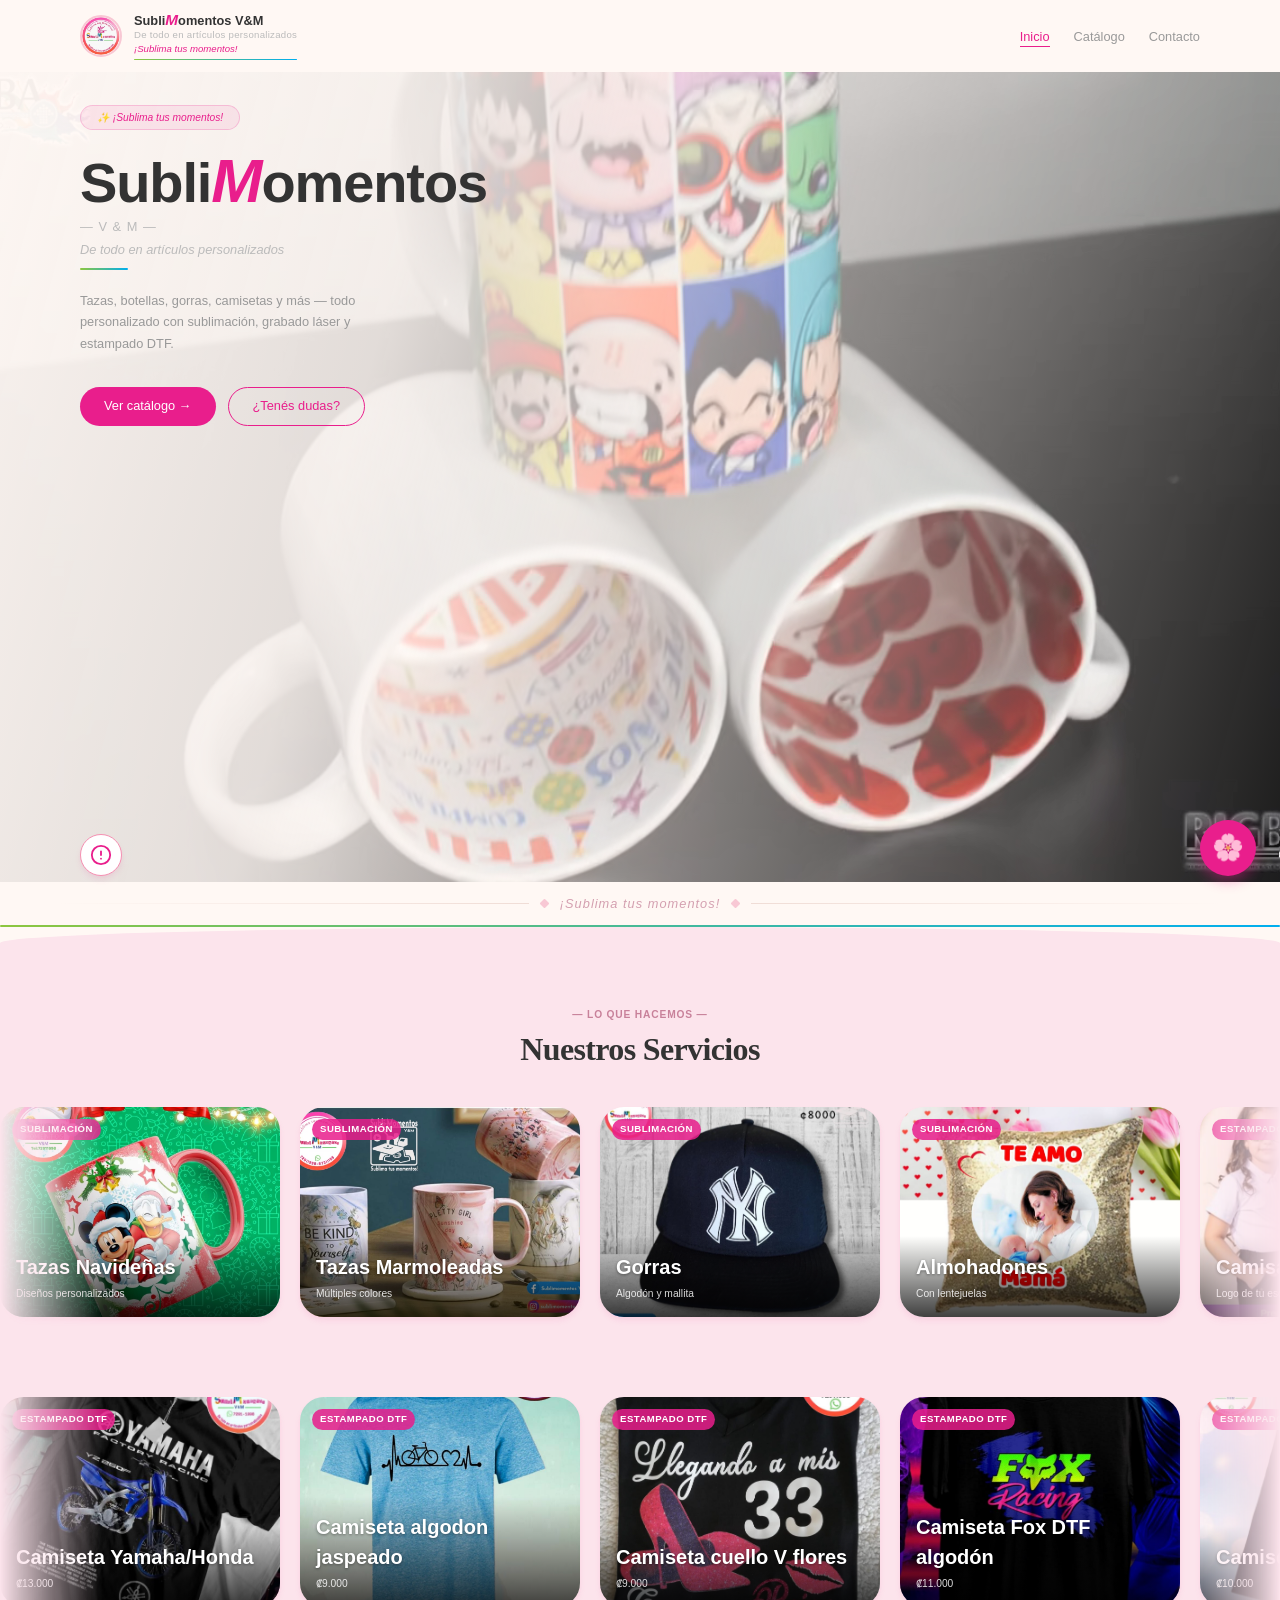
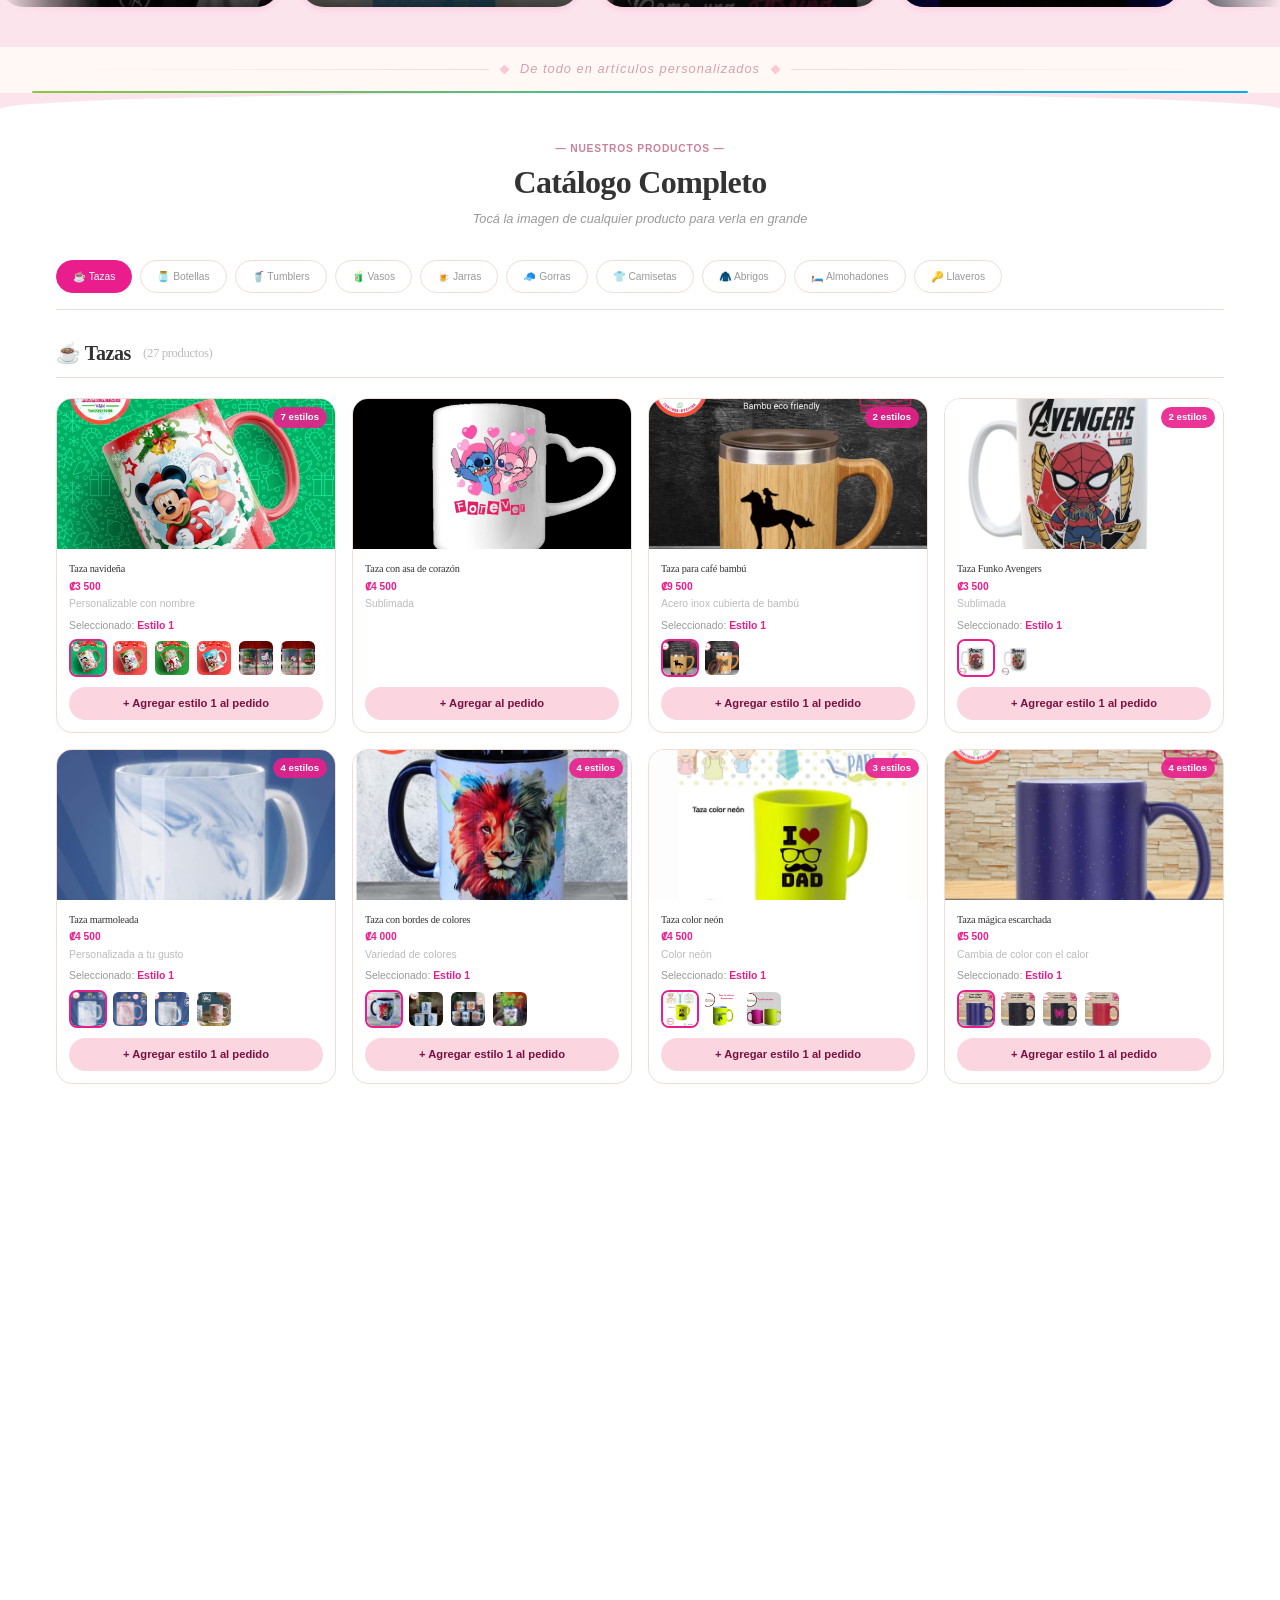
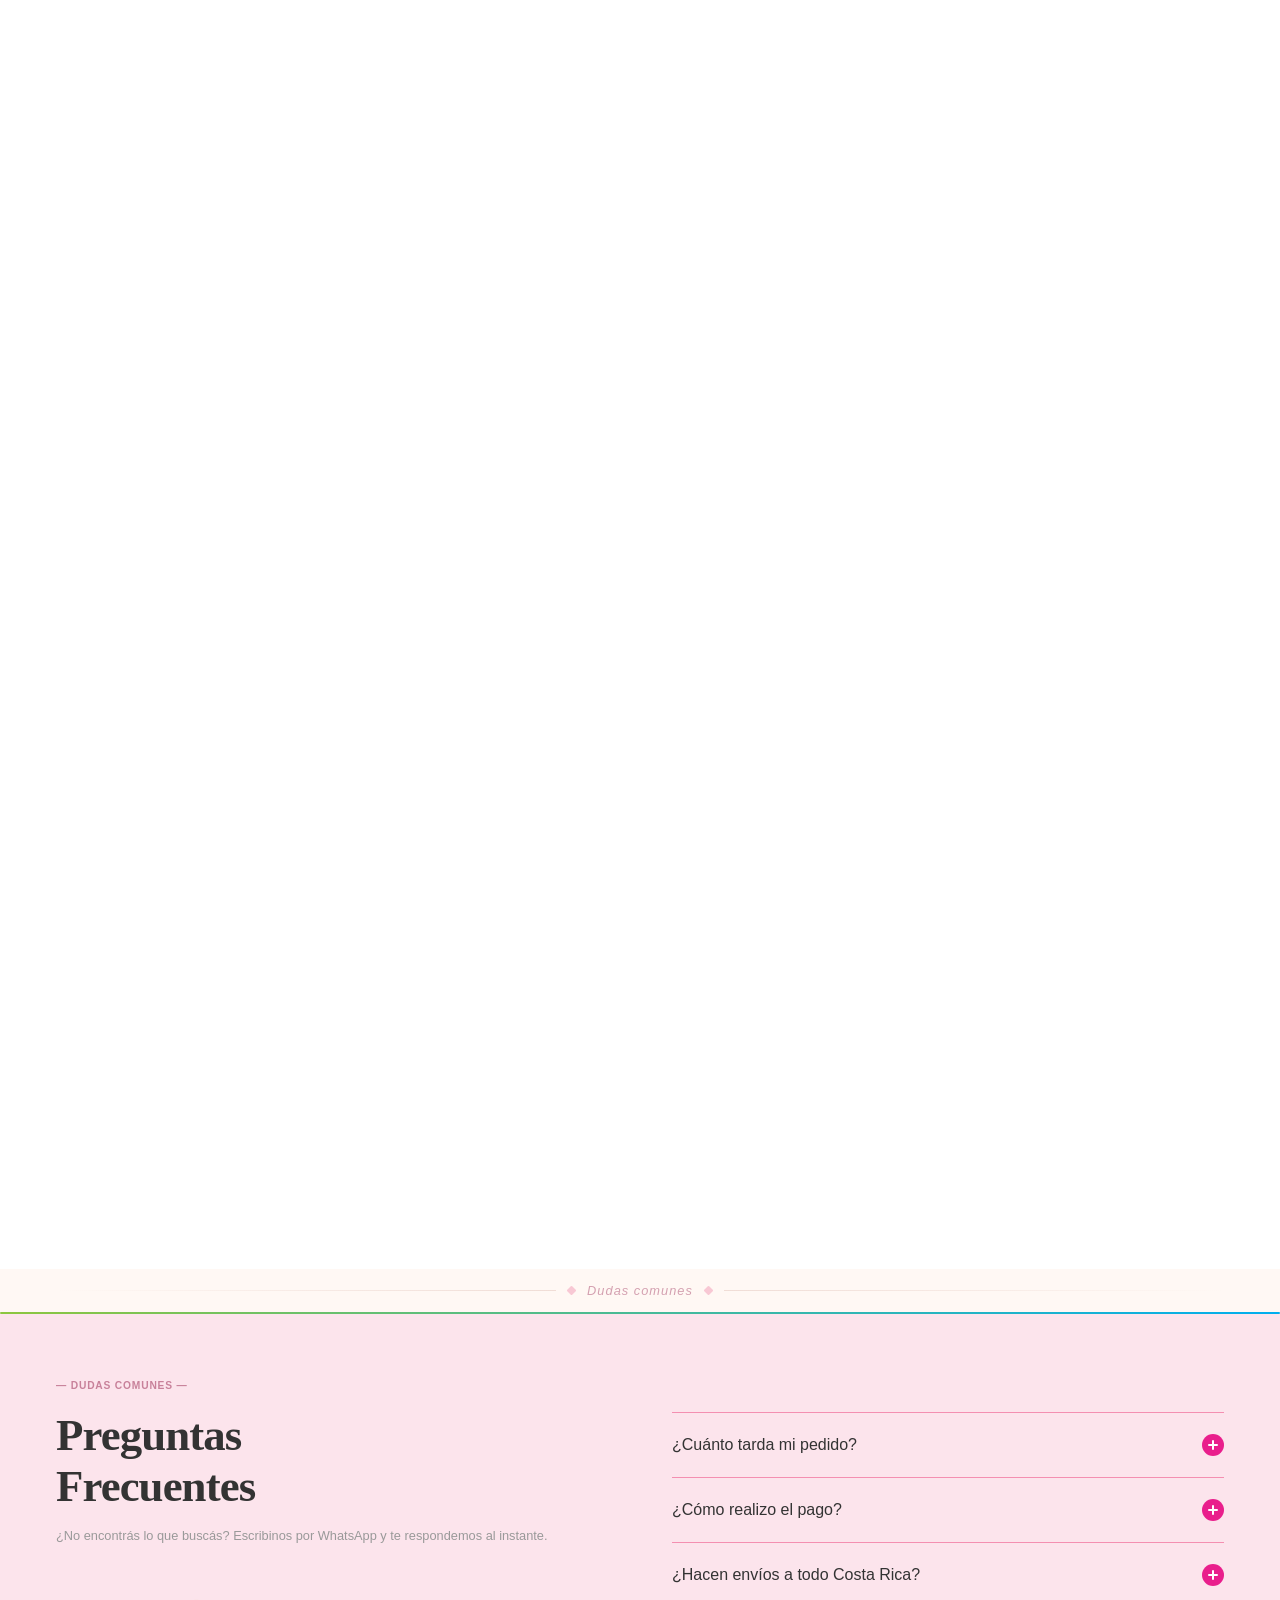
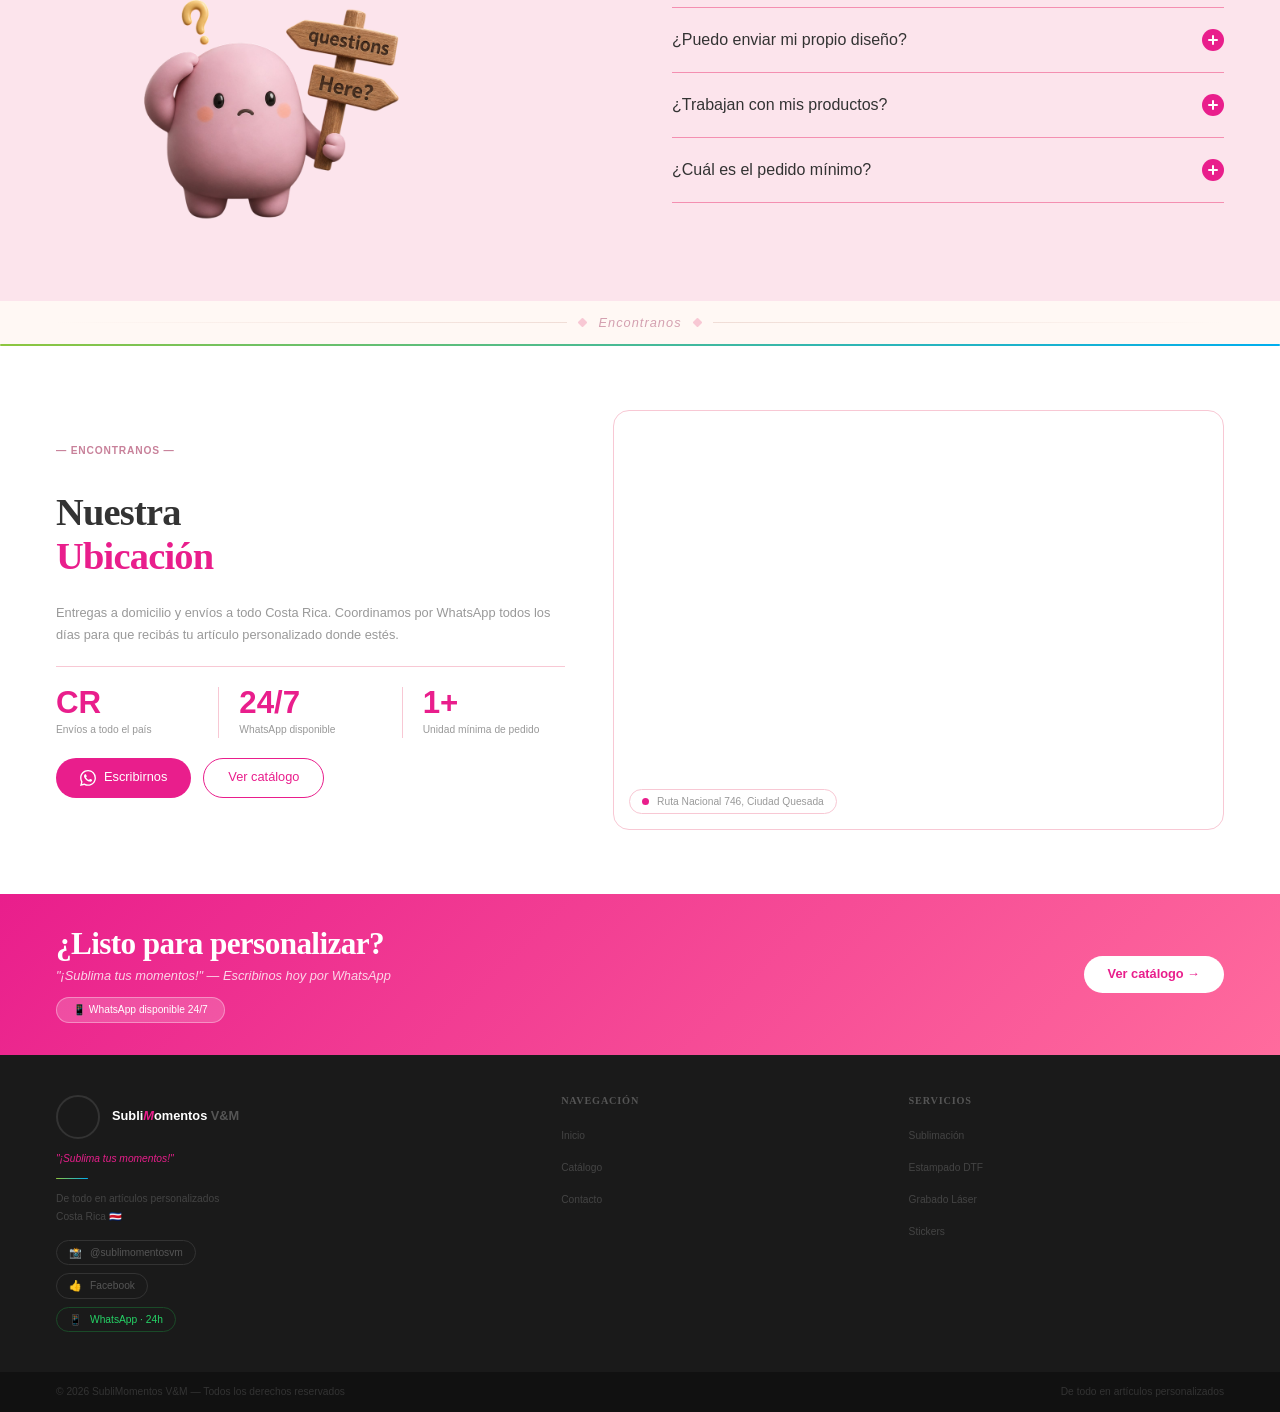
==== commit aa049eb9: "feat(scripts)  implementar accesibilidad y optimizar estilos principales" ====
--- a/index.html
+++ b/index.html
@@ -12,15 +12,20 @@
     <link rel="stylesheet" href="styles/main.css" />
     <link rel="stylesheet" href="styles/animations.css" />
     <link rel="preload" as="image" href="assets/icons/logo.png" />
-    <!-- Three.js r152 via ESM + importmap -->
-    <script type="importmap">
-    {
-      "imports": {
-        "three": "https://cdn.jsdelivr.net/npm/three@0.152.2/build/three.module.js",
-        "three/addons/": "https://cdn.jsdelivr.net/npm/three@0.152.2/examples/jsm/"
-      }
-    }
-    </script>
+    <!-- Seguridad: Content Security Policy -->
+    <meta http-equiv="Content-Security-Policy" content="
+      default-src 'self';
+      script-src 'self' 'unsafe-inline' https://cdn.jsdelivr.net https://unpkg.com;
+      style-src 'self' 'unsafe-inline' https://fonts.googleapis.com;
+      font-src 'self' https://fonts.gstatic.com;
+      img-src 'self' data: blob: https:;
+      frame-src https://maps.google.com https://www.google.com;
+      connect-src 'self' blob:;
+      worker-src 'self' blob:;
+    ">
+    <!-- Accesibilidad -->
+    <meta name="color-scheme" content="light">
+
   </head>
   <body>
 
@@ -62,10 +67,6 @@
           </div>
         </div>
 
-        <!-- TAZA 3D -->
-        <div class="hero__taza-3d" aria-hidden="true">
-          <canvas id="taza-canvas" class="hero__taza-canvas"></canvas>
-        </div>
 
       </section>
 
@@ -384,78 +385,9 @@
 
     <div id="footer-placeholder"></div>
     <script src="scripts/main.js"></script>
-
-    <!-- TAZA 3D — Three.js ESM con GLTFLoader y OrbitControls -->
-    <script type="module">
-      import * as THREE from 'three';
-      import { GLTFLoader } from 'three/addons/loaders/GLTFLoader.js';
-      import { OrbitControls } from 'three/addons/controls/OrbitControls.js';
-
-      const canvas  = document.getElementById('taza-canvas');
-      const wrapper = canvas ? canvas.parentElement : null;
-      if (!canvas || !wrapper) throw new Error('canvas no encontrado');
-
-      const W = wrapper.offsetWidth  || 380;
-      const H = wrapper.offsetHeight || 440;
-
-      const renderer = new THREE.WebGLRenderer({ canvas, alpha: true, antialias: true });
-      renderer.setPixelRatio(Math.min(window.devicePixelRatio, 2));
-      renderer.outputColorSpace = THREE.SRGBColorSpace;
-      renderer.setSize(W, H);
-
-      const scene  = new THREE.Scene();
-      const camera = new THREE.PerspectiveCamera(30, W / H, 0.1, 100);
-      camera.position.set(0, 0.9, 4);
-
-      scene.add(new THREE.AmbientLight(0xffffff, 0.9));
-      const sun = new THREE.DirectionalLight(0xffffff, 1.4);
-      sun.position.set(3, 5, 4);
-      scene.add(sun);
-      const fill = new THREE.DirectionalLight(0xfff0f5, 0.5);
-      fill.position.set(-3, 0, -2);
-      scene.add(fill);
-
-      const controls = new OrbitControls(camera, renderer.domElement);
-      controls.enableDamping   = true;
-      controls.dampingFactor   = 0.06;
-      controls.autoRotate      = true;
-      controls.autoRotateSpeed = 2.5;
-      controls.enableZoom      = false;
-      controls.enablePan       = false;
-      controls.minPolarAngle   = Math.PI * 0.38;
-      controls.maxPolarAngle   = Math.PI * 0.52;
-
-      const loader = new GLTFLoader();
-      loader.load(
-        'assets/taza-3d.glb',
-        (gltf) => {
-          const model  = gltf.scene;
-          const box    = new THREE.Box3().setFromObject(model);
-          const center = box.getCenter(new THREE.Vector3());
-          const size   = box.getSize(new THREE.Vector3());
-          const escala = 1.8 / Math.max(size.x, size.y, size.z);
-          model.scale.setScalar(escala);
-          model.position.sub(center.multiplyScalar(escala));
-          scene.add(model);
-        },
-        undefined,
-        (err) => console.warn('taza-3d.glb error:', err)
-      );
-
-      (function animar() {
-        requestAnimationFrame(animar);
-        controls.update();
-        renderer.render(scene, camera);
-      })();
-
-      window.addEventListener('resize', () => {
-        const w2 = wrapper.offsetWidth  || 380;
-        const h2 = wrapper.offsetHeight || 440;
-        camera.aspect = w2 / h2;
-        camera.updateProjectionMatrix();
-        renderer.setSize(w2, h2);
-      });
-    </script>
+    <script src="scripts/accesibilidad.js"></script>
+
+
 
   </body>
 </html>
--- a/styles/main.css
+++ b/styles/main.css
@@ -259,10 +259,11 @@
 .speed-dial__trigger.is-open{transform:scale(1.1);background:var(--color-rosa-600);}
 
 /* 17. MEDIA QUERIES */
-@media(max-width:1024px){.catalogo__grilla{grid-template-columns:repeat(3,1fr);}.hero__taza-3d{width:35%;}}
+@media(max-width:1024px){
+  .catalogo__grilla{grid-template-columns:repeat(3,1fr);}
+  .hero__taza-3d{width:35%;}
+}
 @media(max-width:768px){
-  .faq__grilla{grid-template-columns:1fr;}
-
   .site-header__inner{position:relative;}
   .nav-primary__lista{position:absolute;top:100%;left:0;right:0;background-color:var(--fondo-nav);border-bottom:1px solid var(--borde-suave);flex-direction:column;align-items:flex-start;gap:0;padding:var(--space-4);display:none;box-shadow:var(--sombra-lg);z-index:var(--z-dropdown);}
   .nav-primary__lista.is-visible{display:flex;}
@@ -303,64 +304,18 @@
 }
 
 /* ==========================================================================
-   18. NUEVAS SECCIONES — Ocasiones, Testimonios, FAQ, Ubicación, Btn arriba
+   18. FAQ — layout split con personaje + acordeón
    ========================================================================== */
-
-/* --- FAQ opción A — cuadrícula 2 columnas --- */
-.faq{background-color:var(--fondo-alternado);padding-block:var(--space-16);}
-.faq .contenedor{max-width:var(--ancho-maximo);}
-.faq__grilla{display:grid;grid-template-columns:repeat(2,1fr);gap:var(--space-4);margin-top:var(--space-8);}
-.faq__card{background-color:var(--fondo-tarjeta);border:0.5px solid var(--borde-tarjeta);border-radius:var(--radio-lg);overflow:hidden;transition:box-shadow var(--transicion-rapida),border-color var(--transicion-rapida);}
-.faq__card:hover{box-shadow:var(--sombra-md);border-color:var(--color-rosa-300);}
-.faq__card[open]{border-color:var(--color-rosa-400);box-shadow:var(--sombra-md);}
-.faq__card-q{display:flex;align-items:center;gap:var(--space-3);padding:var(--space-4) var(--space-5);font-size:var(--texto-sm);font-weight:var(--peso-medio);color:var(--texto-principal);cursor:pointer;list-style:none;user-select:none;}
-.faq__card-q::-webkit-details-marker{display:none;}
-.faq__card-icono{font-size:1.1rem;flex-shrink:0;}
-.faq__card-q span:nth-child(2){flex:1;}
-.faq__card-chevron{color:var(--color-rosa-500);font-size:1.2rem;font-weight:var(--peso-negrita);flex-shrink:0;transition:transform var(--transicion-normal);}
-.faq__card[open] .faq__card-chevron{transform:rotate(45deg);}
-.faq__card-a{padding:0 var(--space-5) var(--space-4) calc(var(--space-5) + 1.6rem);font-size:var(--texto-xs);color:var(--texto-secundario);line-height:var(--linea-holgada);margin:0;border-top:0.5px solid var(--borde-suave);}
-
-/* --- UBICACIÓN --- */
-.ubicacion{background-color:var(--fondo-tarjeta);padding-block:var(--space-16);}
-.ubicacion .contenedor{max-width:var(--ancho-maximo);}
-.ubicacion__grilla{display:grid;grid-template-columns:1.6fr 1fr;gap:var(--space-6);margin-top:var(--space-8);align-items:start;}
-.ubicacion__mapa iframe{display:block;width:100%;box-shadow:var(--sombra-md);}
-.ubicacion__info{background:linear-gradient(160deg,#fff0f5,#fce4ec);border:1px solid var(--color-rosa-200);border-radius:var(--radio-xl);padding:var(--space-6);}
-.ubicacion__info-titulo{font-family:var(--fuente-display);font-size:var(--texto-lg);color:#7a1040;margin-bottom:var(--space-5);}
-.ubicacion__item{display:flex;gap:var(--space-3);align-items:flex-start;margin-bottom:var(--space-4);}
-.ubicacion__item-emoji{font-size:1.2rem;flex-shrink:0;}
-.ubicacion__item-titulo{font-size:var(--texto-sm);font-weight:var(--peso-semi);color:#7a1040;margin-bottom:2px;}
-.ubicacion__item-desc{font-size:var(--texto-xs);color:#9a6070;line-height:var(--linea-normal);}
-
-/* --- BADGE WHATSAPP en CTA --- */
-.cta-strip__badge-wa{display:inline-flex;align-items:center;gap:var(--space-1);background-color:rgba(255,255,255,0.18);border:1px solid rgba(255,255,255,0.35);color:white;font-size:var(--texto-xs);font-weight:var(--peso-medio);padding:var(--space-1) var(--space-4);border-radius:var(--radio-full);margin-top:var(--space-3);}
-
-/* --- BOTÓN VOLVER ARRIBA --- */
-.btn-arriba{position:fixed;bottom:1.5rem;left:1.5rem;z-index:var(--z-toast);width:46px;height:46px;border-radius:50%;background-color:var(--fondo-tarjeta);color:var(--color-rosa-500);border:1.5px solid var(--color-rosa-300);cursor:pointer;display:flex;align-items:center;justify-content:center;box-shadow:var(--sombra-md);opacity:0;visibility:hidden;transform:translateY(10px);transition:opacity var(--transicion-normal),transform var(--transicion-normal),visibility var(--transicion-normal),background-color var(--transicion-rapida);}
-.btn-arriba.es-visible{opacity:1;visibility:visible;transform:translateY(0);}
-.btn-arriba:hover{background-color:var(--color-rosa-50);transform:translateY(-3px);}
-
-/* --- RESPONSIVE de nuevas secciones --- */
-@media(max-width:768px){
-  .ubicacion__grilla{grid-template-columns:1fr;}
-  .btn-arriba{left:1rem;bottom:1rem;}
-}
-/* ================================================================
-   CORRECCIONES v3 — fondos alternados + espaciado + mapa
-   ================================================================ */
-
-/* --- FAQ — fondo ROSADO --- */
 .faq {
-  background: #fce4ec !important;
-  padding-top: 4rem !important;
-  padding-bottom: 5rem !important;
-}
+  background-color: var(--color-rosa-100);
+  padding-block: var(--space-16);
+}
+.faq .contenedor { max-width: var(--ancho-maximo); }
 
 .faq__layout {
   display: grid;
   grid-template-columns: 1fr 1fr;
-  gap: 4rem;
+  gap: var(--space-16);
   align-items: center;
 }
 
@@ -368,154 +323,175 @@
   display: flex;
   flex-direction: column;
   align-items: flex-start;
-  justify-content: center;
 }
 
 .faq__titulo-grande {
   font-size: clamp(2rem, 3.5vw, 2.8rem);
-  font-weight: 700;
-  line-height: 1.15;
-  color: #1a1a1a;
-  margin: 0.5rem 0 0.75rem;
+  font-weight: var(--peso-negrita);
+  line-height: var(--linea-apretada);
+  color: var(--texto-headings);
+  margin: var(--space-2) 0 var(--space-3);
 }
 
 .faq__subtitulo {
-  font-size: 0.9rem;
-  color: #888;
-  line-height: 1.6;
-  margin-bottom: 0.5rem;
+  font-size: var(--texto-sm);
+  color: var(--texto-secundario);
+  line-height: var(--linea-holgada);
+  margin-bottom: var(--space-2);
 }
 
 .faq__personaje {
   width: 100%;
-  max-width: 420px !important;
-  margin-top: 1rem;
+  max-width: 420px;
+  margin-top: var(--space-6);
   display: block;
-  margin-left: auto;
-  margin-right: auto;
-}
-
-/* Columna derecha: preguntas centradas verticalmente */
+}
+
 .faq__derecha {
   display: flex;
   flex-direction: column;
   justify-content: center;
-  padding-top: 0;
 }
 
 .faq__item {
-  border-bottom: 1px solid #f48fb1;
-}
-
+  border-bottom: 1px solid var(--color-rosa-300);
+}
 .faq__item:first-child {
-  border-top: 1px solid #f48fb1;
+  border-top: 1px solid var(--color-rosa-300);
 }
 
 .faq__pregunta {
-  padding: 1.1rem 0;
-  font-size: 0.95rem;
-  font-weight: 500;
-  color: #1a1a1a;
-}
+  display: flex;
+  justify-content: space-between;
+  align-items: center;
+  padding: var(--space-5) 0;
+  font-size: var(--texto-base);
+  font-weight: var(--peso-medio);
+  color: var(--texto-principal);
+  cursor: pointer;
+  list-style: none;
+  gap: var(--space-4);
+}
+.faq__pregunta::-webkit-details-marker { display: none; }
+
+.faq__chevron {
+  width: 22px;
+  height: 22px;
+  min-width: 22px;
+  border-radius: 50%;
+  background: var(--color-rosa-500);
+  display: flex;
+  align-items: center;
+  justify-content: center;
+  position: relative;
+  flex-shrink: 0;
+}
+.faq__chevron::before,
+.faq__chevron::after {
+  content: '';
+  position: absolute;
+  background: var(--color-blanco);
+  border-radius: 2px;
+}
+.faq__chevron::before { width: 10px; height: 2px; }
+.faq__chevron::after  { width: 2px; height: 10px; transition: transform var(--transicion-normal), opacity var(--transicion-normal); }
+.faq__item[open] .faq__chevron::after { transform: rotate(90deg); opacity: 0; }
 
 .faq__respuesta {
-  font-size: 0.88rem;
-  color: #666;
-  line-height: 1.65;
-  padding-bottom: 1.1rem;
-}
-
-/* --- UBICACIÓN — fondo BLANCO para contrastar con FAQ rosado --- */
+  font-size: var(--texto-sm);
+  color: var(--texto-secundario);
+  line-height: var(--linea-holgada);
+  padding: 0 0 var(--space-5);
+}
+
+/* ==========================================================================
+   19. UBICACIÓN — layout split con mapa rectangular
+   ========================================================================== */
 .ubicacion {
-  background: #ffffff !important;
-  padding-top: 5rem !important;
-  padding-bottom: 5rem !important;
-}
+  background-color: var(--fondo-tarjeta);
+  padding-block: var(--space-16);
+}
+.ubicacion .contenedor { max-width: var(--ancho-maximo); }
 
 .ubicacion__layout {
   display: grid;
   grid-template-columns: 1fr 1.2fr;
-  gap: 3rem;
+  gap: var(--space-12);
   align-items: center;
   min-height: 420px;
+}
+
+.ubicacion__izquierda {
+  display: flex;
+  flex-direction: column;
+  gap: var(--space-5);
 }
 
 .ubicacion__titulo {
   font-size: clamp(1.8rem, 3vw, 2.5rem);
-  font-weight: 700;
-  line-height: 1.15;
-  color: #1a1a1a;
-  margin: 0.25rem 0 1rem;
-}
-
-.ubicacion__titulo-acento {
-  color: #e91e8c;
-}
+  font-weight: var(--peso-negrita);
+  line-height: var(--linea-apretada);
+  color: var(--texto-headings);
+  margin: var(--space-1) 0;
+}
+.ubicacion__titulo-acento { color: var(--color-rosa-500); }
 
 .ubicacion__desc {
-  font-size: 0.9rem;
-  color: #888;
-  line-height: 1.65;
-  margin-bottom: 1.5rem;
+  font-size: var(--texto-sm);
+  color: var(--texto-secundario);
+  line-height: var(--linea-holgada);
 }
 
 .ubicacion__metricas {
   display: flex;
-  border-top: 1px solid #f8bbd0;
-  padding-top: 1.25rem;
-  margin-bottom: 1.5rem;
+  border-top: 1px solid var(--color-rosa-200);
+  padding-top: var(--space-5);
 }
 
 .ubicacion__metrica {
   flex: 1;
-  padding-right: 1.25rem;
-  margin-right: 1.25rem;
-  border-right: 1px solid #f8bbd0;
-}
-
+  padding-right: var(--space-5);
+  margin-right: var(--space-5);
+  border-right: 1px solid var(--color-rosa-200);
+}
 .ubicacion__metrica:last-child {
   border-right: none;
   margin-right: 0;
   padding-right: 0;
 }
-
 .ubicacion__metrica-num {
-  font-size: 1.75rem;
-  font-weight: 700;
-  color: #e91e8c;
+  font-size: var(--texto-xl);
+  font-weight: var(--peso-negrita);
+  color: var(--color-rosa-500);
   line-height: 1;
   display: block;
 }
-
 .ubicacion__metrica-label {
-  font-size: 0.75rem;
-  color: #888;
-  margin-top: 0.3rem;
-  line-height: 1.4;
+  font-size: var(--texto-xs);
+  color: var(--texto-secundario);
+  margin-top: var(--space-1);
+  line-height: var(--linea-normal);
   display: block;
 }
 
 .ubicacion__botones {
   display: flex;
-  gap: 0.75rem;
+  gap: var(--space-3);
   flex-wrap: wrap;
 }
 
-/* Mapa rectangular con borde pastel sutil */
 .ubicacion__mapa-wrap {
   position: relative;
   height: 420px;
 }
 
 .ubicacion__mapa-clip {
-  clip-path: none !important;
   width: 100%;
   height: 100%;
-  border-radius: 16px !important;
-  border: 1.5px solid #f8bbd0 !important;
+  border-radius: var(--radio-lg);
+  border: 1.5px solid var(--color-rosa-200);
   overflow: hidden;
 }
-
 .ubicacion__mapa-clip iframe {
   width: 100%;
   height: 100%;
@@ -525,57 +501,239 @@
 
 .ubicacion__mapa-badge {
   position: absolute;
-  bottom: 14px;
-  left: 14px;
-  background: #fff;
-  border: 1px solid #f8bbd0;
-  border-radius: 10px;
-  padding: 5px 11px;
-  font-size: 0.75rem;
-  color: #888;
-  display: flex;
-  align-items: center;
-  gap: 6px;
+  bottom: var(--space-4);
+  left: var(--space-4);
+  background: var(--color-blanco);
+  border: 1px solid var(--color-rosa-200);
+  border-radius: var(--radio-full);
+  padding: var(--space-1) var(--space-3);
+  font-size: var(--texto-xs);
+  color: var(--texto-secundario);
+  display: flex;
+  align-items: center;
+  gap: var(--space-2);
   z-index: 2;
   pointer-events: none;
 }
-
 .ubicacion__mapa-badge-dot {
   width: 7px;
   height: 7px;
   min-width: 7px;
-  background: #e91e8c;
+  background: var(--color-rosa-500);
   border-radius: 50%;
   display: inline-block;
 }
 
-/* Quitar ::after innecesario */
-.ubicacion__mapa-wrap::after {
-  display: none !important;
-}
-
-/* --- RESPONSIVE --- */
+/* ==========================================================================
+   20. BADGE WHATSAPP + BOTÓN ARRIBA
+   ========================================================================== */
+.cta-strip__badge-wa {
+  display: inline-flex;
+  align-items: center;
+  gap: var(--space-1);
+  background-color: rgba(255,255,255,0.18);
+  border: 1px solid rgba(255,255,255,0.35);
+  color: var(--color-blanco);
+  font-size: var(--texto-xs);
+  font-weight: var(--peso-medio);
+  padding: var(--space-1) var(--space-4);
+  border-radius: var(--radio-full);
+  margin-top: var(--space-3);
+}
+
+.btn-arriba {
+  position: fixed;
+  bottom: var(--space-6);
+  left: var(--space-6);
+  z-index: var(--z-toast);
+  width: 46px;
+  height: 46px;
+  border-radius: 50%;
+  background-color: var(--fondo-tarjeta);
+  color: var(--color-rosa-500);
+  border: 1.5px solid var(--color-rosa-300);
+  cursor: pointer;
+  display: flex;
+  align-items: center;
+  justify-content: center;
+  box-shadow: var(--sombra-md);
+  opacity: 0;
+  visibility: hidden;
+  transform: translateY(10px);
+  transition: opacity var(--transicion-normal), transform var(--transicion-normal), visibility var(--transicion-normal), background-color var(--transicion-rapida);
+}
+.btn-arriba.es-visible { opacity: 1; visibility: visible; transform: translateY(0); }
+.btn-arriba:hover { background-color: var(--color-rosa-50); transform: translateY(-3px); }
+
+/* ==========================================================================
+   21. ACCESIBILIDAD — Widget de zoom y contraste
+   ========================================================================== */
+.a11y-widget {
+  position: fixed;
+  bottom: var(--space-6);
+  left: 5rem;
+  z-index: var(--z-toast);
+}
+
+.a11y-widget__trigger {
+  width: 42px;
+  height: 42px;
+  border-radius: 50%;
+  background: var(--fondo-tarjeta);
+  color: var(--color-rosa-500);
+  border: 1.5px solid var(--color-rosa-300);
+  cursor: pointer;
+  display: flex;
+  align-items: center;
+  justify-content: center;
+  box-shadow: var(--sombra-md);
+  transition: background-color var(--transicion-rapida), transform var(--transicion-rapida);
+}
+.a11y-widget__trigger:hover { background-color: var(--color-rosa-50); transform: scale(1.08); }
+
+.a11y-widget__panel {
+  position: absolute;
+  bottom: calc(100% + var(--space-3));
+  left: 0;
+  background: var(--fondo-tarjeta);
+  border: 1px solid var(--color-rosa-200);
+  border-radius: var(--radio-xl);
+  padding: var(--space-5);
+  width: 220px;
+  box-shadow: var(--sombra-lg);
+  display: none;
+}
+.a11y-widget__panel--visible { display: block; }
+
+.a11y-widget__titulo {
+  font-size: var(--texto-xs);
+  font-weight: var(--peso-semi);
+  color: var(--texto-secundario);
+  letter-spacing: var(--tracking-amplio);
+  text-transform: uppercase;
+  margin-bottom: var(--space-4);
+}
+
+.a11y-widget__grupo {
+  display: flex;
+  align-items: center;
+  justify-content: space-between;
+  gap: var(--space-3);
+  margin-bottom: var(--space-4);
+}
+.a11y-widget__grupo:last-child { margin-bottom: 0; }
+
+.a11y-widget__label {
+  font-size: var(--texto-xs);
+  color: var(--texto-principal);
+  flex-shrink: 0;
+}
+
+.a11y-widget__controles {
+  display: flex;
+  align-items: center;
+  gap: var(--space-1);
+}
+
+.a11y-widget__btn {
+  background: var(--color-rosa-50);
+  border: 1px solid var(--color-rosa-200);
+  border-radius: var(--radio-sm);
+  color: var(--color-rosa-500);
+  font-family: var(--fuente-cuerpo);
+  font-size: var(--texto-xs);
+  font-weight: var(--peso-semi);
+  padding: var(--space-1) var(--space-2);
+  cursor: pointer;
+  transition: background-color var(--transicion-rapida);
+  line-height: 1;
+}
+.a11y-widget__btn:hover { background: var(--color-rosa-100); }
+.a11y-widget__btn:disabled { opacity: 0.4; cursor: not-allowed; }
+.a11y-widget__btn--reset { color: var(--texto-secundario); }
+
+.a11y-widget__valor {
+  font-size: var(--texto-xs);
+  color: var(--color-rosa-500);
+  font-weight: var(--peso-semi);
+  min-width: 36px;
+  text-align: center;
+}
+
+.a11y-widget__toggle {
+  width: 40px;
+  height: 22px;
+  border-radius: var(--radio-full);
+  background: var(--color-neutro-200);
+  border: none;
+  cursor: pointer;
+  position: relative;
+  transition: background-color var(--transicion-normal);
+  flex-shrink: 0;
+}
+.a11y-widget__toggle--activo { background: var(--color-rosa-500); }
+.a11y-widget__toggle-thumb {
+  position: absolute;
+  top: 3px;
+  left: 3px;
+  width: 16px;
+  height: 16px;
+  border-radius: 50%;
+  background: var(--color-blanco);
+  box-shadow: 0 1px 3px rgba(0,0,0,0.2);
+  transition: transform var(--transicion-normal);
+}
+.a11y-widget__toggle--activo .a11y-widget__toggle-thumb { transform: translateX(18px); }
+
+/* ==========================================================================
+   22. ALTO CONTRASTE
+   ========================================================================== */
+body.alto-contraste {
+  --fondo-pagina:    #000000;
+  --fondo-alternado: #111111;
+  --fondo-tarjeta:   #000000;
+  --fondo-nav:       #000000;
+  --texto-principal:  #ffffff;
+  --texto-headings:   #ffffff;
+  --texto-secundario: #dddddd;
+  --texto-muted:      #aaaaaa;
+  --borde-suave:   #444444;
+  --borde-tarjeta: #444444;
+  --color-rosa-100: #1a0010;
+  --color-rosa-200: #330020;
+  --color-rosa-300: #ff69b4;
+  --color-rosa-500: #ff69b4;
+  --color-rosa-600: #ff1493;
+}
+body.alto-contraste .hero__overlay {
+  background: linear-gradient(105deg, rgba(0,0,0,0.97) 0%, rgba(0,0,0,0.88) 40%, rgba(0,0,0,0.3) 100%);
+}
+body.alto-contraste .btn--primario {
+  background: #ff69b4;
+  color: #000000;
+}
+body.alto-contraste .btn--secundario {
+  border-color: #ff69b4;
+  color: #ff69b4;
+}
+
+/* ==========================================================================
+   23. RESPONSIVE nuevas secciones
+   ========================================================================== */
 @media (max-width: 768px) {
   .faq__layout {
     grid-template-columns: 1fr;
-    gap: 2rem;
+    gap: var(--space-8);
   }
-
   .faq__personaje {
-    max-width: 260px !important;
-    margin: 0 auto 1rem;
+    max-width: 260px;
+    margin: 0 auto var(--space-4);
   }
-
   .ubicacion__layout {
     grid-template-columns: 1fr;
-    gap: 2rem;
+    gap: var(--space-8);
   }
-
-  .ubicacion__mapa-wrap {
-    height: 280px;
-  }
-
-  .ubicacion__metricas {
-    gap: 0;
-  }
+  .ubicacion__mapa-wrap { height: 280px; }
+  .btn-arriba { left: var(--space-4); bottom: var(--space-4); }
+  .a11y-widget { left: 4rem; bottom: var(--space-4); }
 }
